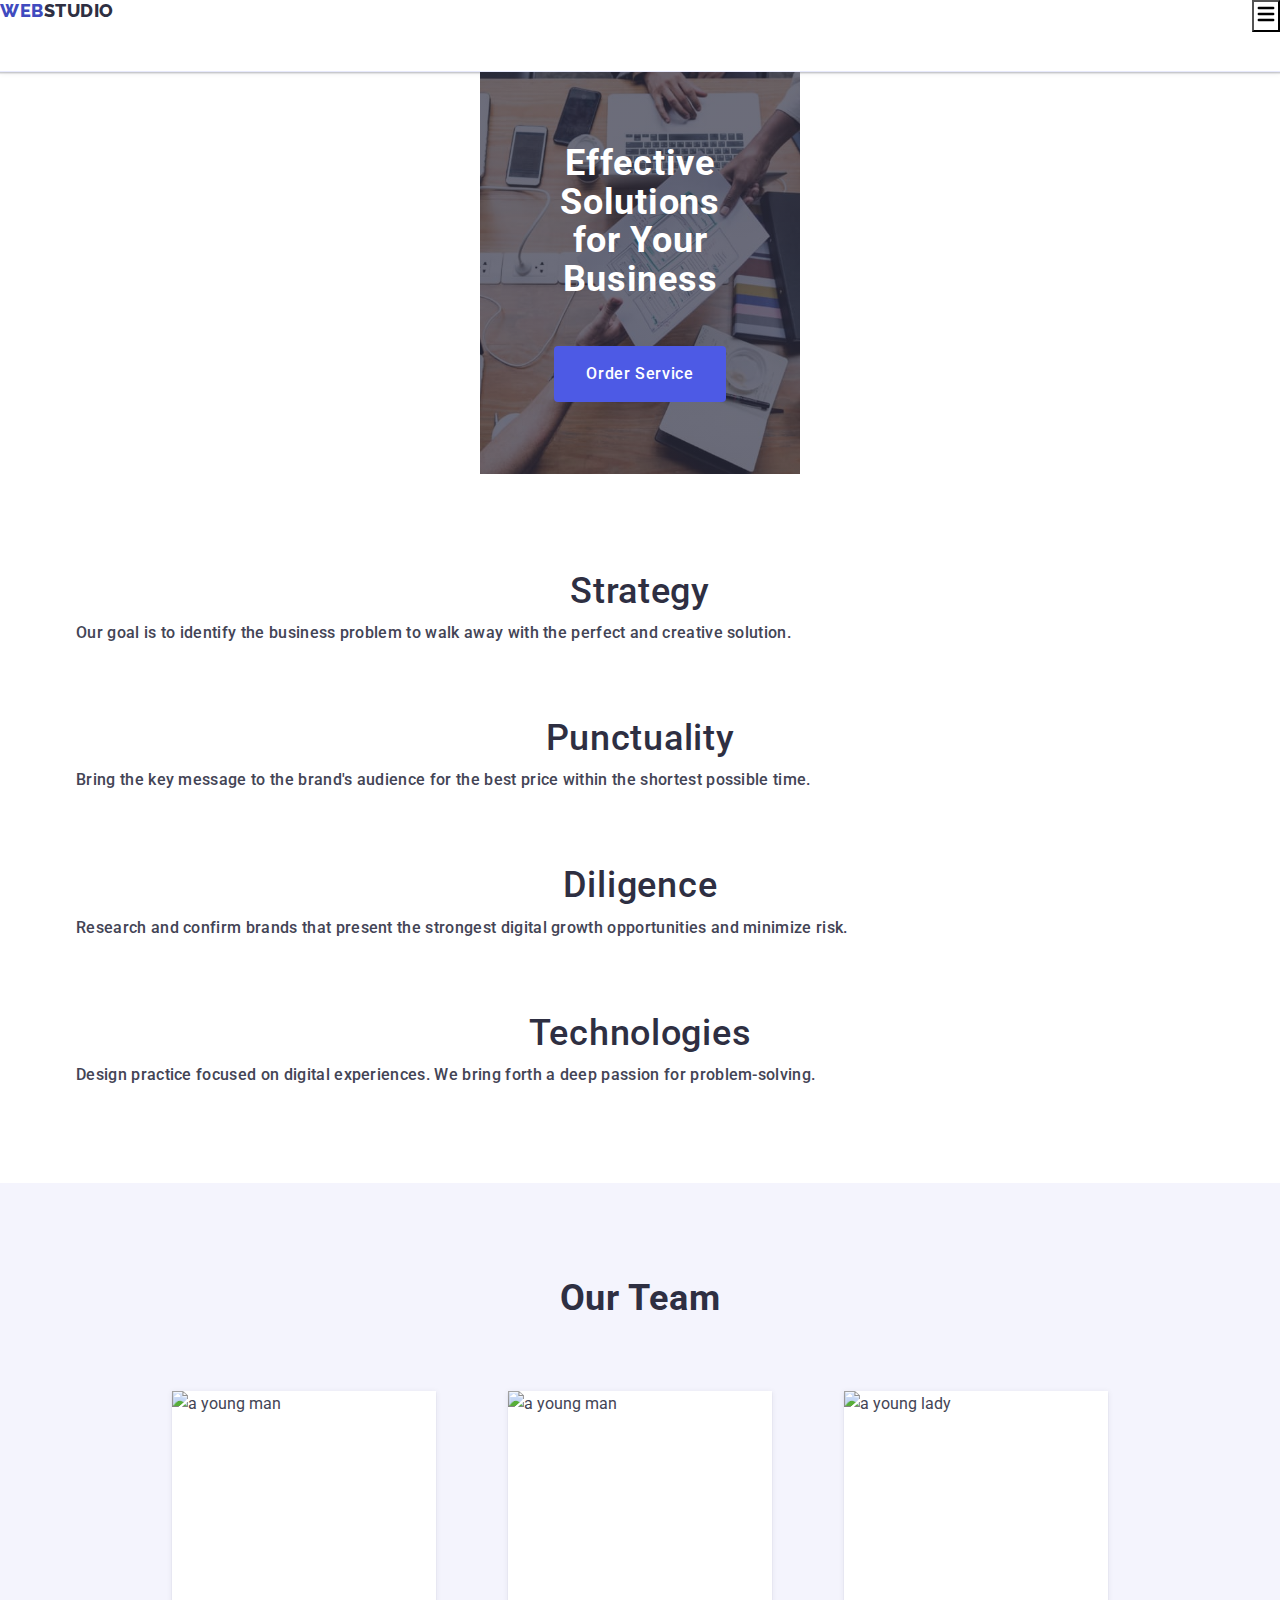
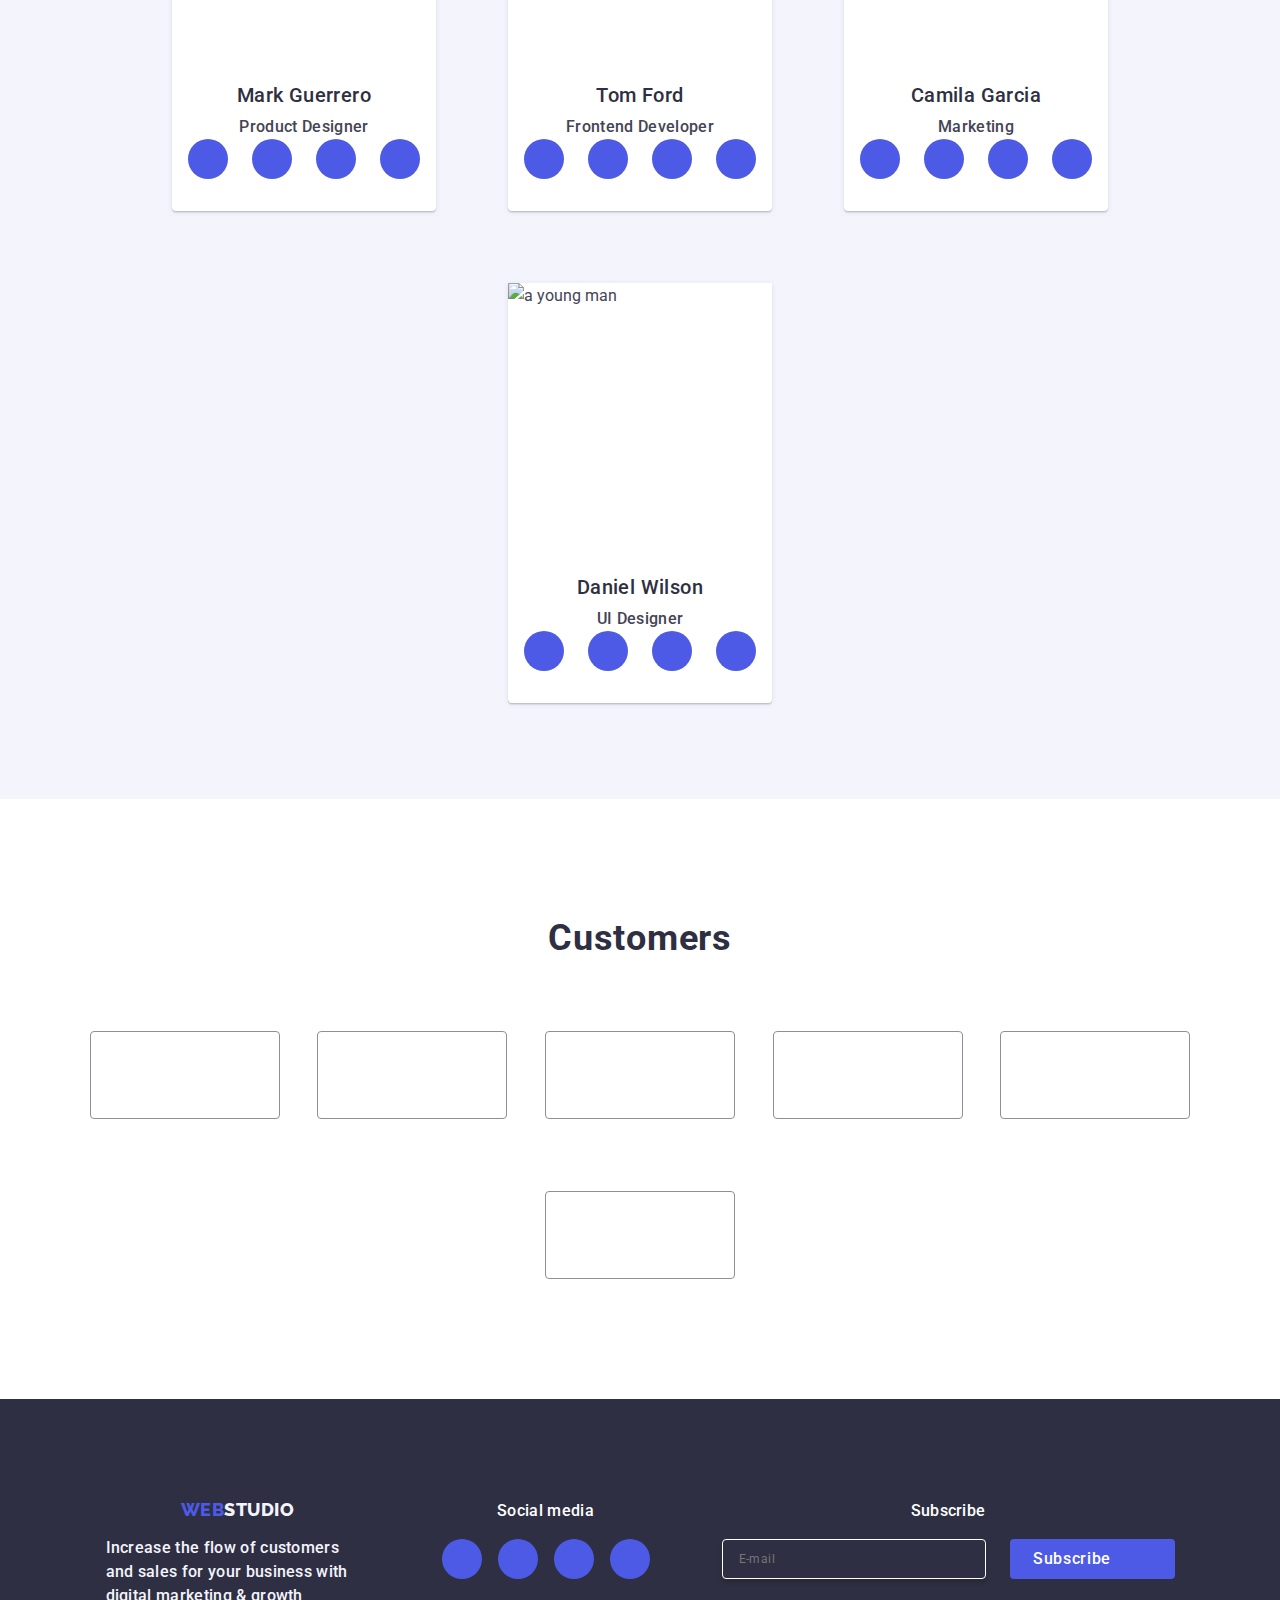
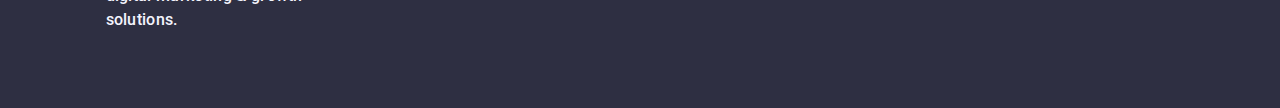
==== index.html @ 6e8150f5 "c" ====
<!DOCTYPE html>
<html lang="en">
<head>
    <meta charset="UTF-8" />
    <meta http-equiv="X-UA-Compatible" content="IE=edge" />
    <meta name="viewport" content="width-device-width, initial-scale=1.0" />
    <link rel="preconnect" href="https://fonts.googleapis.com">
    <link rel="preconnect" href="https://fonts.gstatic.com" crossorigin>
    <link href="https://fonts.googleapis.com/css2?family=Raleway:wght@800&family=Roboto:wght@400;500;700;900&display=swap" rel="stylesheet">
    <link rel="stylesheet" type="text/css" href="https://cdnjs.cloudflare.com/ajax/libs/modern-normalize/2.0.0/modern-normalize.min.css">
    <link rel="stylesheet" href="./css/styles.css"/>
    <title>Moja strona</title>
   </head>
<body>
  <header class="header-main">
    <div class="div-header container">
    <nav class="navigation">
      <a href="./index.html" class="logo link">Web<span class="span span-header goto">Studio</span></a>
      <ul class="menu list">
        <li><a href="./index.html" class="link-first link goto link-active">Studio</a></li>
        <li><a href="./portfolio.html" class="link-first link goto">Portfolio</a></li>
        <li><a href="" class="link-first link goto">Contacts</a></li>
      </ul>
    </nav>
    <address class="address"> 
      <ul class="list main-contacts">
        <li><a href="mailto:info@devstudio.com" class="second-list link goto">info@devstudio.com</a></li>
        <li><a href="tel:+110001111111" class="second-list link goto">+11 (000) 111-11-11</a></li>
      </ul>
    </address>
  </div>
    <div class="mobile-menu-layout">
      <a href="./index.html" class="logo link">Web<span class="span span-header goto">Studio</span></a>
      <button class="menu-toggle js-open-menu" aria-expanded="false" aria-controls="mobile-menu">
        <svg width="24" height="24" fill="currentColor" viewBox="0 0 20 20" xmlns="http://www.w3.org/2000/svg">
          <path fill-rule="evenodd"
            d="M3 5a1 1 0 011-1h12a1 1 0 110 2H4a1 1 0 01-1-1zM3 10a1 1 0 011-1h12a1 1 0 110 2H4a1 1 0 01-1-1zM3 15a1 1 0 011-1h12a1 1 0 110 2H4a1 1 0 01-1-1z"
            clip-rule="evenodd"></path>
        </svg>
      </button>
  </div>
  <div class="js-menu-container">
    <div class="mobile-menu-close">
      <button class="menu-toggle js-close-menu">
        <svg fill="currentColor" viewBox="0 0 20 20" xmlns="http://www.w3.org/2000/svg" width="24" height="24">
          <path fill-rule="evenodd"
            d="M4.293 4.293a1 1 0 011.414 0L10 8.586l4.293-4.293a1 1 0 111.414 1.414L11.414 10l4.293 4.293a1 1 0 01-1.414 1.414L10 11.414l-4.293 4.293a1 1 0 01-1.414-1.414L8.586 10 4.293 5.707a1 1 0 010-1.414z"
            clip-rule="evenodd"></path>
        </svg>
      </button>
    </div>
    <nav class="mobile-nav-layout">
      <ul class="menu list">
        <li><a href="./index.html" class="link-first link goto link-active">Studio</a></li>
        <li><a href="./portfolio.html" class="link-first link goto">Portfolio</a></li>
        <li><a href="" class="link-first link goto">Contacts</a></li>
      </ul>
    </nav>
    <address class="mobile-nav-address address"> 
      <ul class="address-list list">
        <li><a href="tel:+110001111111" class="tel second-list link goto">+11 (000) 111-11-11</a></li>
        <li><a href="mailto:info@devstudio.com" class="second-list link goto">info@devstudio.com</a></li> 
      </ul>
    </address>
    <ul class="footer-sm-list">
      <li class="li-sm">
        <a href="" class="sm-link goto">
  <svg class="footer-sm-icon" width="24" height="24">
    <use href="./images/icons.svg#icon-instagram"></use>
  </svg>
        </a>
      </li>
      <li class="li-sm">
        <a href="" class="sm-link goto">
          <svg class="footer-sm-icon" width="24" height="24">
            <use href="./images/icons.svg#icon-twitter"></use>
          </svg>
                </a>
      </li>
      <li class="li-sm">
        <a href="" class="sm-link goto">
          <svg class="footer-sm-icon" width="24" height="24">
            <use href="./images/icons.svg#icon-facebook"></use>
          </svg>
                </a>
      </li>
      <li class="li-sm">
        <a href="" class="sm-link goto">
          <svg class="footer-sm-icon" width="24" height="24">
            <use href="./images/icons.svg#icon-linkedin"></use>
          </svg>
          </a>
          </li>
          </ul>
  </div>
  </header>
  <main>
   
    <section class="first-section">
      <div class="container">
      <h1 class="h-first">Effective Solutions for Your Business</h1>
      <button type="button" class="btn button" data-modal-open>Order Service</button>
        </div>
    </section>

    <section class="second-section section">
      <div class="container">
      <h2 class="second-h visually-hidden">About us</h2>
      <ul class="second-list list">
        <li class="about-us">
          <div class="icon-wapper">
            <svg width="64" height="64">
              <use href="./images/icons.svg#icon-antenna"></use>
            </svg>
          </div>
          <h3 class="hth points header-list">Strategy</h3>
          <p class="pph paragraph">
            Our goal is to identify the business problem to walk away with the
            perfect and creative solution.
          </p>
        </li>
        <li class="about-us">
          <div class="icon-wapper">
          <svg width="64" height="64">
            <use href="./images/icons.svg#icon-clock"></use>
          </svg>
        </div>
          <h3 class="hth points header-list">Punctuality</h3>
          <p class="pph paragraph">
            Bring the key message to the brand's audience for the best price
            within the shortest possible time.
          </p>
        </li>
        <li class="about-us">
          <div class="icon-wapper">
            <svg width="64" height="64">
            <use href="./images/icons.svg#icon-diagram"></use>
          </svg>
          </div>
          <h3 class="hth points header-list">Diligence</h3>
          <p class="pph paragraph"> 
            Research and confirm brands that present the strongest digital
            growth opportunities and minimize risk.
          </p>
        </li>
        <li class="about-us">
          <div class="icon-wapper">
            <svg width="64" height="64">
            <use href="./images/icons.svg#icon-astronaut"></use>
          </svg>
          </div>
          <h3 class="hth points header-list">Technologies</h3>
          <p class="pph paragraph">
            Design practice focused on digital experiences. We bring forth a
            deep passion for problem-solving.
          </p>
        </li>
      </ul>
    </div>
    </section>
    <section class="third-section">
      <div class="container">
      <h2 class="h-third">What are we doing</h2>
      <ul class="list-third list">
        <li class="li-third">
          <img class="img"
            src="./images/img1.jpg"
            alt="computer"
            width="360"
            height="300"
          />
        </li>
        <li class="li-third">
          <img class="img"
            src="./images/img2.jpg"
            alt="smartphone in hand"
            width="360"
            height="300"
          />
        </li>
        <li class="li-third">
          <img class="img"
            src="./images/img3.jpg"
            alt="smartphone"
            width="360"
            height="300"
          />
        </li>
      </ul>
    </div>
    </section>
    <section class="fourth-section section">
      <div class="container">
      <h2 class="h-third">Our Team</h2>
      <ul class="last-list list">
        <li class="list-fourth">
          <img class="img"
            src="./images/mark.jpg"
            alt="a young man"
            width="264"
            height="260"
          />
          <div class="employees">
          <h3 class="name header-list">Mark Guerrero</h3>
          <p class="pph role paragraph">Product Designer</p>
          <ul class="sm-list">
            <li class="sm-icons">
              <a href="https://www.instagram.com/" class="sm-site goto">
                <svg class="icon" width="16" height="16">
                  <use href="./images/icons.svg#icon-instagram"></use>
                </svg>
              </a>
            </li>
            <li class="sm-icons">
              <a href="https://twitter.com/" class="sm-site goto">
                <svg class="icon" width="16" height="16">
                  <use href="./images/icons.svg#icon-twitter"></use>
                </svg>
              </a>
            </li>
            <li class="sm-icons">
              <a href="https://www.facebook.com/" class="sm-site goto">
                <svg class="icon" width="16" height="16">
                  <use href="./images/icons.svg#icon-facebook"></use>
                </svg>
              </a>
            </li>
            <li class="sm-icons">
              <a href="https://www.linkedin.com/" class="sm-site goto">
                <svg class="icon" width="16" height="16">
                  <use href="./images/icons.svg#icon-linkedin"></use>
                </svg>
              </a>
            </li>
          </ul>
        </div>
        </li>
        <li class="list-fourth">
          <img class="img"
            src="./images/tom.jpg"
            alt="a young man"
            width="264"
            height="260"
          />
          <div class="employees">
          <h3 class="name header-list">Tom Ford</h3>
          <p class="pph role paragraph">Frontend Developer</p>
          <ul class="sm-list">
            <li class="sm-icons">
              <a href="https://www.instagram.com/" class="sm-site goto">
                <svg class="icon" width="16" height="16">
                  <use href="./images/icons.svg#icon-instagram"></use>
                </svg>
              </a>
            </li>
            <li class="sm-icons">
              <a href="https://twitter.com/" class="sm-site goto">
                <svg class="icon" width="16" height="16">
                  <use href="./images/icons.svg#icon-twitter"></use>
                </svg>
              </a>
            </li>
            <li class="sm-icons">
              <a href="https://www.facebook.com/" class="sm-site goto">
                <svg class="icon" width="16" height="16">
                  <use href="./images/icons.svg#icon-facebook"></use>
                </svg>
              </a>
            </li>
            <li class="sm-icons">
              <a href="https://www.linkedin.com/" class="sm-site goto">
                <svg class="icon" width="16" height="16">
                  <use href="./images/icons.svg#icon-linkedin"></use>
                </svg>
              </a>
            </li>
          </ul>
        </div>
        </li>
        <li class="list-fourth">
          <img class="img"
            src="./images/camila.jpg"
            alt="a young lady"
            width="264"
            height="260"
          />
          <div class="employees">
          <h3 class="name header-list">Camila Garcia</h3>
          <p class="pph role paragraph">Marketing</p>
          <ul class="sm-list">
            <li class="sm-icons">
              <a href="https://www.instagram.com/" class="sm-site goto">
                <svg class="icon" width="16" height="16">
                  <use href="./images/icons.svg#icon-instagram"></use>
                </svg>
              </a>
            </li>
            <li class="sm-icons">
              <a href="https://twitter.com/" class="sm-site goto">
                <svg class="icon" width="16" height="16">
                  <use href="./images/icons.svg#icon-twitter"></use>
                </svg>
              </a>
            </li>
            <li class="sm-icons">
              <a href="https://www.facebook.com/" class="sm-site goto">
                <svg class="icon" width="16" height="16">
                  <use href="./images/icons.svg#icon-facebook"></use>
                </svg>
              </a>
            </li>
            <li class="sm-icons">
              <a href="https://www.linkedin.com/" class="sm-site goto">
                <svg class="icon" width="16" height="16">
                  <use href="./images/icons.svg#icon-linkedin"></use>
                </svg>
              </a>
            </li>
          </ul>
        </div>
        </li>
        <li class="list-fourth">
          <img class="img"
            src="./images/daniel.jpg"
            alt="a young man"
            width="264"
            height="260"
          />
          <div class="employees">
          <h3 class="name header-list">Daniel Wilson</h3>
          <p class="pph role paragraph">UI Designer</p>
          <ul class="sm-list">
            <li class="sm-icons">
              <a href="https://www.instagram.com/" class="sm-site goto">
                <svg class="icon" width="16" height="16">
                  <use href="./images/icons.svg#icon-instagram"></use>
                </svg>
              </a>
            </li>
            <li class="sm-icons">
              <a href="https://twitter.com/" class="sm-site goto">
                <svg class="icon" width="16" height="16">
                  <use href="./images/icons.svg#icon-twitter"></use>
                </svg>
              </a>
            </li>
            <li class="sm-icons">
              <a href="https://www.facebook.com/" class="sm-site goto">
                <svg class="icon" width="16" height="16">
                  <use href="./images/icons.svg#icon-facebook"></use>
                </svg>
              </a>
            </li>
            <li class="sm-icons">
              <a href="https://www.linkedin.com/" class="sm-site goto">
                <svg class="icon" width="16" height="16">
                  <use href="./images/icons.svg#icon-linkedin"></use>
                </svg>
              </a>
            </li>
          </ul>
        </div>
        </li>
      </ul>
    </div>
    </section>
    <section class="customers-section">
<div class="container">
  <h2 class="h-third">Customers</h2>
<ul class="customers-list">
<li class="clients">
  <a href="" class="clients-link goto">
    <svg class="clients-icon" width="104" height="56">
      <use href="./images/icons.svg#icon-Logo"></use>
    </svg>
  </a>
</li>
<li class="clients">
  <a href="" class="clients-link goto">
    <svg class="clients-icon" width="104" height="56">
      <use href="./images/icons.svg#icon-Logo1"></use>
    </svg>
  </a>
</li>
<li class="clients">
  <a href="" class="clients-link goto">
    <svg class="clients-icon" width="104" height="56">
      <use href="./images/icons.svg#icon-Logo2"></use>
    </svg>
  </a>
</li>
<li class="clients">
  <a href="" class="clients-link goto">
    <svg class="clients-icon" width="104" height="56">
      <use href="./images/icons.svg#icon-Logo3"></use>
    </svg>
  </a>
</li>
<li class="clients">
  <a href="" class="clients-link goto">
    <svg class="clients-icon" width="104" height="56">
      <use href="./images/icons.svg#icon-Logo4"></use>
    </svg>
  </a>
</li>
<li class="clients">
  <a href="" class="clients-link goto">
    <svg class="clients-icon" width="104" height="56">
      <use href="./images/icons.svg#icon-Logo5"></use>
    </svg>
  </a>
</li>
</ul>
</div>
    </section>
  </main>
  <footer class="footer">
    <div class="footer-wrapper container">
      <div class="footer-wrapper-second">
    <a href="./portfolio.html" class="footer-logo link goto">Web<span class="span highlight-two">Studio</span></a>
    <p class="pph logo-index">
      Increase the flow of customers and sales for your business with digital
      marketing & growth solutions.
    </p>
  </div>
  <div>
    <p class="pph social-media">Social media</p>
    <ul class="footer-sm-list">
    <li class="li-sm">
      <a href="" class="sm-link goto">
<svg class="footer-sm-icon" width="24" height="24">
  <use href="./images/icons.svg#icon-instagram"></use>
</svg>
      </a>
    </li>
    <li class="li-sm">
      <a href="" class="sm-link goto">
        <svg class="footer-sm-icon" width="24" height="24">
          <use href="./images/icons.svg#icon-twitter"></use>
        </svg>
              </a>
    </li>
    <li class="li-sm">
      <a href="" class="sm-link goto">
        <svg class="footer-sm-icon" width="24" height="24">
          <use href="./images/icons.svg#icon-facebook"></use>
        </svg>
              </a>
    </li>
    <li class="li-sm">
      <a href="" class="sm-link goto">
        <svg class="footer-sm-icon" width="24" height="24">
          <use href="./images/icons.svg#icon-linkedin"></use>
        </svg>
              </a>
    </li>
  </ul>
</div>
<div class="form-wrapper">
  <p class="form-paragraph">Subscribe</p>
  <form class="subscribe-form">
    <label class="subscribe-label">
      <input class="subscribe-input" type="email" name="email" placeholder="E-mail" required />
    </label>
    <button type="submit" class="subscribe-button">Subscribe
      <svg class="form-icon" width="24" height="24">
        <use href="./images/icons.svg#icon-Frame-3"></use>
      </svg>
    </button>
  </form>
</div>
</div>
  </footer>
  <div class="modal-wapper is-hidden" data-modal>
    <div class="modal">
      <button type="button" class="modal-button" data-modal-close>
        <svg width="8" height="8" class="modal-icon">
          <use href="./images/icons.svg#close"></use>
        </svg>
      </button>
      <p class="form-title">Leave your contacts and we will call you back</p>
      <form>
        <div class="div-form">
<label class="name-label" for="user-name">Name</label>
<div class="div-label">
  <input class="input-label" id="user-name" name="user-name" type="text" required/>
  <svg class="icon-label" width="18" height="24">
<use href="./images/icons.svg#icon-person"></use>
  </svg>
</div>
</div>
<div class="div-form">
  <label class="name-label">Phone</label>
  <div class="div-label">
<input class="input-label" id="phone-number" name="user-name" type="number" required/>
<svg class="icon-label" width="18" height="24">
  <use href="./images/icons.svg#icon-phone"></use>
</svg>
  </div>
</div>
<div class="div-form">
  <label class="name-label">Email</label>
  <div class="div-label">
    <input class="input-label" id="email-name" name="user-name" type="email" required/>
    <svg class="icon-label" width="18" height="24">
      <use href="./images/icons.svg#icon-email-black-18dp-1"></use>
    </svg>
      </div>
</div>
<div class="div-textarea">
  <label class="name-label" for="user-comment">Comment</label>
  <textarea class="textfield" id="user-comment" name="user-comment" placeholder="Text input" required></textarea>
</div>
<div class="checkfield-wrapper">
  <input class="checkfield-input visually-hidden" id="user-privacy" type="checkbox" value="true" name="user-privacy">
  <label class="checkfield-label" for="user-privacy">
    <span class="checkfield-span">
      <svg class="checkfield-icon" width="10" height="8">
        <use href="./images/icons.svg#icon-Checkbox"></use>
      </svg>
    </span>
     I accept the terms and conditions of the
    <a href="" class="checkfield-link">Privacy Policy</a>
  </label>
</div>
      <button class="checkfield-button">Send</button>
      </form>
    </div>
    </div>
    <script defer src="https://cdnjs.cloudflare.com/ajax/libs/body-scroll-lock/3.1.5/bodyScrollLock.min.js"
    integrity="sha512-HowizSDbQl7UPEAsPnvJHlQsnBmU2YMrv7KkTBulTLEGz9chfBoWYyZJL+MUO6p/yBuuMO/8jI7O29YRZ2uBlA=="
    crossorigin="anonymous"></script>
    <script src="./mobile-menu.js"></script>
  <script src="./modal.js"></script>
</body>
</html>
---- css/styles.css ----
:root {
    --first-color-text: #000;
    --second-color-text: #4D5AE5;
    --third-color-text: #434455;
    --fourth-color-text: #2e2f42;
    --fifth-color-text:#F4F4FD;
    --sixth-color-text: #404bbf;
    --seventh-color-text: #8e8f99;
    --color-white: #FFFFFF;
}
* {
    margin: 0;
    padding: 0;
    box-sizing: border-box;
    }
.header-main {
    background-color: var(--color-white);
    border-bottom: 1px solid #e7e9fc;
    height: 72px;
    box-shadow:  0px 2px 1px rgba(46, 47, 66, 0.08), 0px 1px 1px rgba(46, 47, 66, 0.16), 0px 1px 6px rgba(46, 47, 66, 0.08);

}
.div-header {
    padding-top: 24px;
    padding-bottom: 24px;
    display: none;
}
.container {
    max-width: 320px;
    padding-left: 16px;
    padding-right: 16px;
    margin-left: auto;
    margin-right: auto;
}
.navigation {
    display: flex;
    justify-content: center;
    align-items: center;
}
.span {
    color: var(--fourth-color-text)
}

.menu {
    display: flex;
    gap: 40px;

}
.menu-list {
    display: flex;
    justify-content: space-between;
    align-items: center;
} 
.list {
    list-style: none;
    gap: 40px;
}
.main-contacts {
    display: flex;
    flex-flow: column;
}
.button-list {
    justify-content: center;
    gap: 24px; 
    margin-bottom: 72px;
}
.address {
    font-style: normal;
    display: flex;
    justify-content: center;
    align-items: center;
}
.link:hover {
    color: #404bbf,
}
body {
    font-family: "Roboto", sans-serif;
    color: var(--third-color-text);
    background-color: var(--color-white);
line-height: 1.6;
cursor: pointer;
}
.h-first {
    margin:0 auto 48px;
    font-size: 36px;
    line-height: 1.07;
    display: flex;
    justify-content: center;
    text-align: center;
    letter-spacing: 0.02em;
    color: var(--color-white);
    max-width: 200px; 
}
.h-third {
    font-size: 36px;
    line-height: 1.11;
    letter-spacing: 0.02em;
    text-align: center;
    text-transform: capitalize;
    color: var(--fourth-color-text);
    margin-bottom: 72px;
}
.list-third {
    gap: 24px;
}
.li-third {
    width: calc((100% - 48px) / 3);
}
.list-fourth {
    background-color: var(--color-white);
    display: flex;
    flex-direction: column;
    flex-basis: 100%;
    max-width: 264px;
    width: calc((100% - 72px) / 4);
    border-radius: 0px 0px 4px 4px;
    box-shadow: 0px 1px 6px rgba(46, 47, 66, 0.08), 0px 1px 1px rgba(46, 47, 66, 0.16), 0px 2px 1px rgba(46, 47, 66, 0.08);
}
.last-list {
    gap: 72px;
    display: flex;
    flex-wrap: wrap;
    justify-content: center;
    align-items: center;
}
.employees {
    padding: 32px 0px;
}
.name {
    text-align: center;
    margin-bottom: 8px;
}
.role {
    text-align: center;
}
.header-list {
    line-height: 1.2;
    letter-spacing: 0.02em;
    font-weight: 500; 
    font-size: 20px;
    color: var(--fourth-color-text);

}
.goto {
    text-decoration: none;
}
.paragraph {
    line-height: 1.5;
    letter-spacing: 0.02em;
}

.sm-list {
    display: flex;
    justify-content: center;
    gap: 24px;
    list-style: none;
}

.sm-icons {
    width: 40px;
    height: 40px;
}
.sm-site {
    width: 100%;
    height: 100%;
    background-color: var(--second-color-text);
    border-radius: 50%;
    display: flex;
    align-items: center;
    justify-content: center;
    transition: background-color 250ms cubic-bezier(0.4, 0, 0.2, 1);
}
.sm-site:hover {
    background-color: var(--sixth-color-text)
}
.sm-site:focus {
    background-color: var(--sixth-color-text)
}
.icon {
    fill: var(--fifth-color-text)
}
.hth {
    font-size: 36px;
    font-weight: 500;
    color: var(--fourth-color-text);
}
.pph {
    font-weight: 500;
    font-size: 16px;
    color: var(--third-color-text);
}

.app-list {
    justify-content: center; 
    gap: 24px;
    flex-wrap: wrap;
    row-gap: 48px;
}
.app-category {
    padding: 32px 16px;
    border: 1px solid #e7e9fc; 
    border-top: none;
}
.app-header {
    margin-bottom: 8px;
}
.apps {
    display: block;
    transition: box-shadow 250ms cubic-bezier(0.4, 0, 0.2, 1);
}
.apps:hover {
    box-shadow: 0px 1px 6px rgba(46, 47, 66, 0.08), 0px 1px 1px rgba(46, 47, 66, 0.16), 0px 2px 1px rgba(46, 47, 66, 0.08); 

}
.apps:focus {
    box-shadow: 0px 1px 6px rgba(46, 47, 66, 0.08), 0px 1px 1px rgba(46, 47, 66, 0.16), 0px 2px 1px rgba(46, 47, 66, 0.08);

}
.img {
    display: block;
    width: 100%;
}
.img-wrapper {
    position: relative;
    overflow: hidden;   
}
.p-desc {
    position: absolute;
    top: 0;
    font-size: 16px; 
    line-height: 1.5; 
    letter-spacing: 0.02em;
    color: var(--fifth-color-text);
    padding: 40px 32px;
    background-color: #4d5ae5;
    height: 100%;
    width: 100%;
    transition: transform 250ms cubic-bezier(0.4, 0, 0.2, 1);
    transform: translateY(100%);
}
.goto:hover .p-desc, .goto:focus .p-desc { 
    transform: translateY(0%); }
.btn {
color: var(--color-white);
background-color: var(--second-color-text);
font-weight: 500;
font-size: 16px;
line-height: 1.5;
letter-spacing: 0.04em;
font-family: "Roboto", sans-serif;
cursor:pointer;
}
.button {
    margin:auto;
    background-color:  var(--second-color-text);
    display: block;
    min-width: 169px;
    height: 56px;
    border: none;
    border-radius: 4px;
padding: 16px 32px;
transition: background-color 250ms cubic-bezier(0.4, 0, 0.2, 1);
}
.button:hover {
    background-color: #404BBF;
}
button:focus {
    background-color:  #404BBF;
}


.press {
    color: var(--second-color-text);
    background-color: var(--fifth-color-text);
    padding: 12px 24px;
    border: 1px solid #e7e9fc;
    border-radius: 4px;
    transition: color 250ms cubic-bezier(0.4, 0, 0.2, 1), background-color 250ms cubic-bezier(0.4, 0, 0.2, 1), border-color 250ms cubic-bezier(0.4, 0, 0.2, 1), box-shadow 250ms cubic-bezier(0.4, 0, 0.2, 1);
}
.press:hover {
    color: var(--color-white);
    background-color: #404BBF;
    border: 1px solid transparent;
    box-shadow: 0px 3px 1px rgba(0, 0, 0, 0.1), 0px 2px 1px rgba(0, 0, 0, 0.08), 0px 2px 2px rgba(0, 0, 0, 0.12); 
}
.press:focus {
    color:  var(--color-white);
    background-color: #404BBF;
    border: 1px solid transparent;
    box-shadow: 0px 3px 1px rgba(0, 0, 0, 0.1), 0px 2px 1px rgba(0, 0, 0, 0.08), 0px 2px 2px rgba(0, 0, 0, 0.12);
}
.highlight:hover {
    color:#404bbf; 
}

.logo {
    font-size: 18px;
    font-style:normal;
    font-family: "Raleway", sans-serif;
    font-weight: 800;
    line-height: 1.17;
    letter-spacing: 0.03em;
    text-decoration: none;
    text-transform: uppercase;
    color: var(--second-color-text);
    margin-right: 76px;
}
.link-first {
    display: inline-block;
    font-weight: 500;
    line-height: 1.5;
    letter-spacing: 0.02em;
    color: var(--fourth-color-text);
    position: relative;
   transition: color 250ms cubic-bezier(0.4, 0, 0.2, 1);
}
.link-active {
    color: var(--sixth-color-text);
}
.link-active::after {
    content: '';
    position: absolute;
    left: 0;
    bottom: -1px;
    height: 4px;
    background-color: var(--sixth-color-text);
    border-radius: 2px;
    width: 100%;
    transition: box-shadow 250ms cubic-bezier(0.4, 0, 0.2, 1);
}
.link-first:hover {
    color:#404bbf;
}
.link-first:focus {
    color:#404bbf;
}

.logo link {
   color: var(--fourth-color-text);
   font-family: "Raleway", sans-serif;
   font-size: 18px;
   font-style: normal;
   font-weight: 800;
   line-height: 1.17;
   letter-spacing: 0.03em;
   text-transform: uppercase;
    text-decoration: none;
}
.logo:hover {
    color:var(--sixth-color-text);
}
.first-list {
    font-size: 16px;
    font-weight: 500;
    color: var(--fourth-color-text);
}

.first-section-portfolio {
    padding: 96px 0 120px 0;
flex-shrink: 0;
}
.first-section {
    background-color: var(--fourth-color-text);
    padding: 72px 0;
    background-image: linear-gradient(rgba(46, 47, 66, 0.7), rgba(46, 47, 66, 0.7)), url(../images/peopleoffice.jpg);
    width: 100%;
    max-width: 320px;
    background-repeat: no-repeat; 
    background-position: center;
    background-size: cover;
    margin: auto;

}
.second-list {
    display: flex;
    flex-direction: column;
    color: var(--third-color-text);
    line-height: 1.5; 
    letter-spacing: 0.02em;
    gap: 72px;
    transition: color 250ms cubic-bezier(0.4, 0, 0.2, 1); 
}
.second-list:hover, .second-list:focus {
    color: #404BBF;
}
.tel {
    color: var(--second-color-text);
font-size: 36px;
font-style: normal;
font-weight: 700;
line-height: 40px;
letter-spacing: 0.72px;
text-transform: capitalize;

}
.icon-wapper {
    display: none; 
}
.section {
    padding: 120px 0; 
}
.second-section {
    flex-wrap: wrap;
}
.second-h {
    line-height: 1.2;
    letter-spacing: 0.02em;
    margin-bottom: 8px;
}
.points {
    margin-bottom: 8px; 
    text-align: center;
}
.visually-hidden {
    position: absolute;
  width: 1px;
  height: 1px;
  margin: -1px;
  border: 0;
  padding: 0;
  white-space: nowrap;
  clip-path: inset(100%);
  clip: rect(0 0 0 0);
  overflow: hidden;
  visibility: hidden;
}
.about-us {
  flex-basis: calc((100% - 72px) / 2);
}
.third-section {
    display: none;
    padding-bottom: 120px;
}
.fourth-section {
    background-color: var(--fifth-color-text);
}
.customers-section {
    padding-top: 120px;
    padding-bottom: 120px;
}
.customers-list {
    display: flex;
    justify-content: space-evenly;
    flex-wrap: wrap;
    gap: 72px 24px;
    list-style: none;
}
.clients {
    width: 190px;
height: 88px;
}
.clients-link {
    width: 100%;
    height: 100%;
    border: 1px solid #8e8f99;
    border-radius: 4px;
    display: flex;
    align-items: center;
    justify-content: center;
    color: var(--seventh-color-text);
    transition: border-color 250ms cubic-bezier(0.4, 0, 0.2, 1), color 250ms cubic-bezier(0.4, 0, 0.2, 1);
}
.clients-link:hover {
    border-color: var(--sixth-color-text);
    color: var(--sixth-color-text);
}
.clients-link:focus {
    border-color: var(--sixth-color-text);
    color: var(--sixth-color-text);
}
.clients-icon {
    fill: currentColor;
}
.footer-wrapper {
    display: flex;
    align-items: baseline;
    flex-wrap: wrap;
    gap: 72px;
    justify-content: center;
}

.highlight-two {
    color: var(--fifth-color-text);
    font-size: 18px;
    font-weight: 800;
}
.footer-logo {
    font-family: "Raleway", sans-serif;
    font-size: 18px;
    line-height: 1.17;
    letter-spacing: 0.03em;
    text-transform: uppercase;
    font-weight: 800;
    color: var(--second-color-text);
    display: block;
    margin-bottom: 16px; 
    text-align: center;
}
.footer {
    background-color: var(--fourth-color-text);
    padding: 100px 0;
}
.logo-index {
    line-height: 1.5;
    color: var(--fifth-color-text);
    letter-spacing: 0.02em;
    width: 264px;
    height: 72px;

}
.social-media {
    font-weight: 500;
    font-size: 16px;
    line-height: 1.5;
    letter-spacing: 0.02em;
    color: var(--color-white);
    margin-bottom: 16px;
    text-align: center;
}
.mobile-nav-address {
    margin-left: 20px;
    margin-bottom: 48px;
    display: flex;
    align-self: flex-start;
}
.footer-sm-list {
    display: flex;
    gap: 16px;
    list-style: none;

}
.li-sm {
    height: 40px;
   width: 40px;

}
.sm-link {
    width: 100%;
    height: 100%;
    background-color: var(--second-color-text);
    border-radius: 50%;
    display: flex;
    align-items: center;
    justify-content: center;
    transition: background-color 250ms cubic-bezier(0.4, 0, 0.2, 1);
}
.sm-link:hover {
    background-color: #31d0aa;
}
.sm-link:focus {
    background-color: #31d0aa;
}
.footer-sm-icon {
    fill: var(--fifth-color-text);
}
.point-first {
    width: calc((100% - 48px) / 3);
}
.form-paragraph {
    margin-bottom: 16px;
    font-weight: 500;
    font-size: 16px;
    line-height: 1.5;
    letter-spacing: 0.02em;
    color: var(--color-white);
    text-align: center;
}
.form-wrapper {
  display: flex;
  flex-direction: column;
}
.subscribe-form {
    display: flex;
    gap: 24px;
    flex-wrap: wrap;
    justify-content: center;
}
.subscribe-input {
    width: 264px;
    height: 40px;
    border: 1px solid #ffffff;
    background-color: transparent;
    font-size: 12px;
    line-height: 1.5;
    letter-spacing: 0.04em;
    padding-left: 16px;
    box-shadow: 0px 4px 4px 0px rgba(0, 0, 0, 0.15);
    border-radius: 4px;
    color: var(--color-white);
}
.subscribe-button {
    min-width: 165px;
    height: 40px;
    display: flex;
    justify-content: center;
    align-items: center;
    font-family: "Roboto", sans-serif;
    font-size: 16px;
    font-weight: 500;
    line-height: 1.5;
    letter-spacing: 0.04em;
    color: var(--color-white);
    cursor: pointer;
    background-color: var(--second-color-text);
    border: none;
    border-radius: 4px;
}
.subscribe-button:hover {
    background-color: var(--sixth-color-text);
}

.form-icon {
    margin-left: 16px;
}
.modal-wapper {
    position: fixed;
    top: 0;
    left: 0;
    width: 100%;
    height: 100%;
    background-color: rgba(46, 47, 66, 0.4);
    transition: opacity 250ms cubic-bezier(0.4, 0, 0.2, 1), visibility 250ms cubic-bezier(0.4, 0, 0.2, 1);
}
.is-hidden {
    opacity: 0;
    visibility: hidden;
    pointer-events: none;
}
.modal {
    position: absolute;
    top: 50%;
    left: 50%;
    transform: translate(-50%, -50%) scale(1);
    width: 408px;
    min-height: 584px;
    background: #fcfcfc; 
   box-shadow: 0px 1px 1px rgba(0, 0, 0, 0.14), 0px 1px 3px rgba(0, 0, 0, 0.12), 0px 2px 1px rgba(0, 0, 0, 0.2);
   border-radius: 4px;
   transition: transform 250ms cubic-bezier(0.4, 0, 0.2, 1);
   padding: 72px 24px 24px 24px;
}
.modal-button {
    position: absolute;
    top: 24px; 
    right: 24px;
    width: 24px; 
    height: 24px;
    border-radius: 50%;
    display: flex;
    align-items: center;
    justify-content: center;
    background-color: #e7e9fc;
    border: 1px solid rgba(0, 0, 0, 0.1);
    padding: 0;
    cursor: pointer;
    transition: background-color 250ms cubic-bezier(0.4, 0, 0.2, 1), border 250ms cubic-bezier(0.4, 0, 0.2, 1);
}
.modal-button:hover {
    background-color: var(--sixth-color-text);
    border: none;
    fill: var(--color-white);
}
.modal-button:focus {
    background-color: var(--sixth-color-text);
    border: none;
    fill: var(--color-white);
}
.modal-icon {
    transition: fill 250ms cubic-bezier(0.4, 0, 0.2, 1);
}
.modal-icon:hover {
    fill: var(--color-white);
}
.modal-icon:focus {
    fill: var(--color-white);
}
.form-title {
    font-weight: 500;
    font-size: 16px;
    line-height: 1.5;
    text-align: center;
    letter-spacing: 0.02em;
    color: var(--fourth-color-text);
    margin-bottom: 16px;
}
.div-form {
    margin-bottom: 8px;
}
.name-label {
    font-size: 12px;
    line-height: 1.17;
    letter-spacing: 0.04em;
    color: var(--seventh-color-text);
    display: block;
    margin-bottom: 4px;
    margin-top: 8px;
}
.div-label {
    position: relative;
}
.input-label {
    width: 100%;
    height: 40px;
    border: 1px solid rgba(46, 47, 66, 0.4);
    border-radius: 4px;
    background-color: transparent;
    padding-left: 38px; 
    outline: transparent;
    transition: border-color 250ms cubic-bezier(0.4, 0, 0.2, 1);
}
.icon-label {
    position: absolute;
    left: 16px;
    top: 50%; 
    transform: translateY(-50%);
    transition: fill 250ms cubic-bezier(0.4, 0, 0.2, 1);
}
.icon-label:focus {
fill: var(--second-color-text);
}
.div-textarea {
    margin-bottom: 16px;
}
.textfield {
    width: 100%;
    height: 120px;
    font-size: 12px;
    line-height: 1.17;
    letter-spacing: 0.04em;
    color: rgba(46, 47, 66, 0.4);
    border: 1px solid rgba(46, 47, 66, 0.4);
    border-radius: 4px;
    background-color: transparent;
    padding: 8px 16px;
    outline: transparent;
    resize: none;
    transition: border-color 250ms cubic-bezier(0.4, 0, 0.2, 1);
    font-family: "Roboto", sans-serif;
}
.textfield:focus-within {
    border-color: var(--second-color-text);
}
.checkfield-wrapper {
    margin-bottom: 24px;
}
.checkfield-label {
    display: block;
    font-size: 12px;
    line-height: 1.17;
    letter-spacing: 0.04em;
    color: var(--seventh-color-text);
    white-space: nowrap;
  overflow: hidden;
  text-overflow: ellipsis;
  margin-top: 16px;
  margin-bottom: 24px;
}
.checkfield-span {
    width: 16px;
    height: 16px;
    border: 1px solid rgba(46, 47, 66, 0.4);
    border-radius: 2px;
    transition: background-color 250ms cubic-bezier(0.4, 0, 0.2, 1), border 250ms cubic-bezier(0.4, 0, 0.2, 1), fill 250ms cubic-bezier(0.4, 0, 0.2, 1);
    display: inline-flex;
    align-items: center;
    justify-content: center;
    fill: transparent;
}
.checkfield-span input[type="text"]:checked {
    background-color: var(--sixth-color-text);
    border: none;
    fill: var(--fifth-color-text);
}
.checkfield-link {
    color: var(--second-color-text);
}
.checkfield-button {
    display: block;
    min-width: 169px;
    height: 56px;
    font-family: "Roboto", sans-serif; 
    font-weight: 500;
    line-height: 1.5;
    letter-spacing: 0.04em;
    color: var(--color-white);
    cursor: pointer;
    background-color: var(--second-color-text);
    border: none;
    border-radius: 4px;
    font-size: 16px;
    transition: background-color 250ms cubic-bezier(0.4, 0, 0.2, 1);
    margin: auto;
}
.checkfield-button:hover {
    background-color: var(--sixth-color-text);
}
.checkfield-input:checked + .checkfield-label .checkfield-span {
    background-color:var(--sixth-color-text);
    border: none; 
    fill: var(--fifth-color-text);
}
.input-label:focus {
     border-color: var(--second-color-text);
     }
.div-label:focus-within {
     fill: var(--second-color-text);
     }

     html, body {
        width: 100%;
      }

     .mobile-menu-layout {
display: flex;
width: 100%;
justify-content: space-between;
     }

     .mobile-menu-layout button {
        background-color: transparent;
     }
     .js-menu-container {
        display: none;
     }

     .js-menu-container.is-open {
        display: flex;
        position: fixed;
        top: 0;
        left: 0;
        background-color: var(--color-white);
        flex-flow: column nowrap;
        width: 100%;
        height: 100%;
        padding: 72px 16px 40px;
     }
.mobile-nav-layout {
    margin-bottom: auto;
}
     .mobile-nav-layout .menu {
display: flex;
flex-flow: column nowrap;
gap: 40px;
     }

     .mobile-nav-layout .menu .link-active::after {
display: none;
             }
      .js-menu-container .address-list {
        display: flex;
flex-flow: column nowrap;
gap: 40px;
margin: auto;
      }     
      .js-menu-container .footer-sm-list {
        display: flex;
        flex-flow: row;
        gap: 56px;
      }
      .mobile-menu-close {
        display: flex;
        width: 100%;
        justify-content: flex-end;
      }
      .js-close-menu {
        width: 24px;
        height: 24px;
        position: absolute;
        top: 24px;
        right: 24px;
        background: transparent;
        border: none;
        line-height: 0;
        padding: 0;

      }

    @media (min-device-pixel-ratio: 2),
    (min-resolution: 192dpi),
    (min-resolution: 2dppx) {
    .header-main {
    background-image: linear-gradient(
   rgba(46, 47, 66, 0.7),
   rgba(46, 47, 66, 0.7)
),
url("../images/peopleofficex2.jpg"); }

}
    @media screen and (max-width:767px) {

    }

    @media screen and (min-width: 768px) {
        .container {
          max-width: 768px;
        }
      }
      
      @media screen and (min-width: 1158px) {
        .container {
          max-width: 1158px;
          padding-left: 15px;
          padding-right: 15px;
        }
        .section {
            padding: 96px 0; 
        }
      }
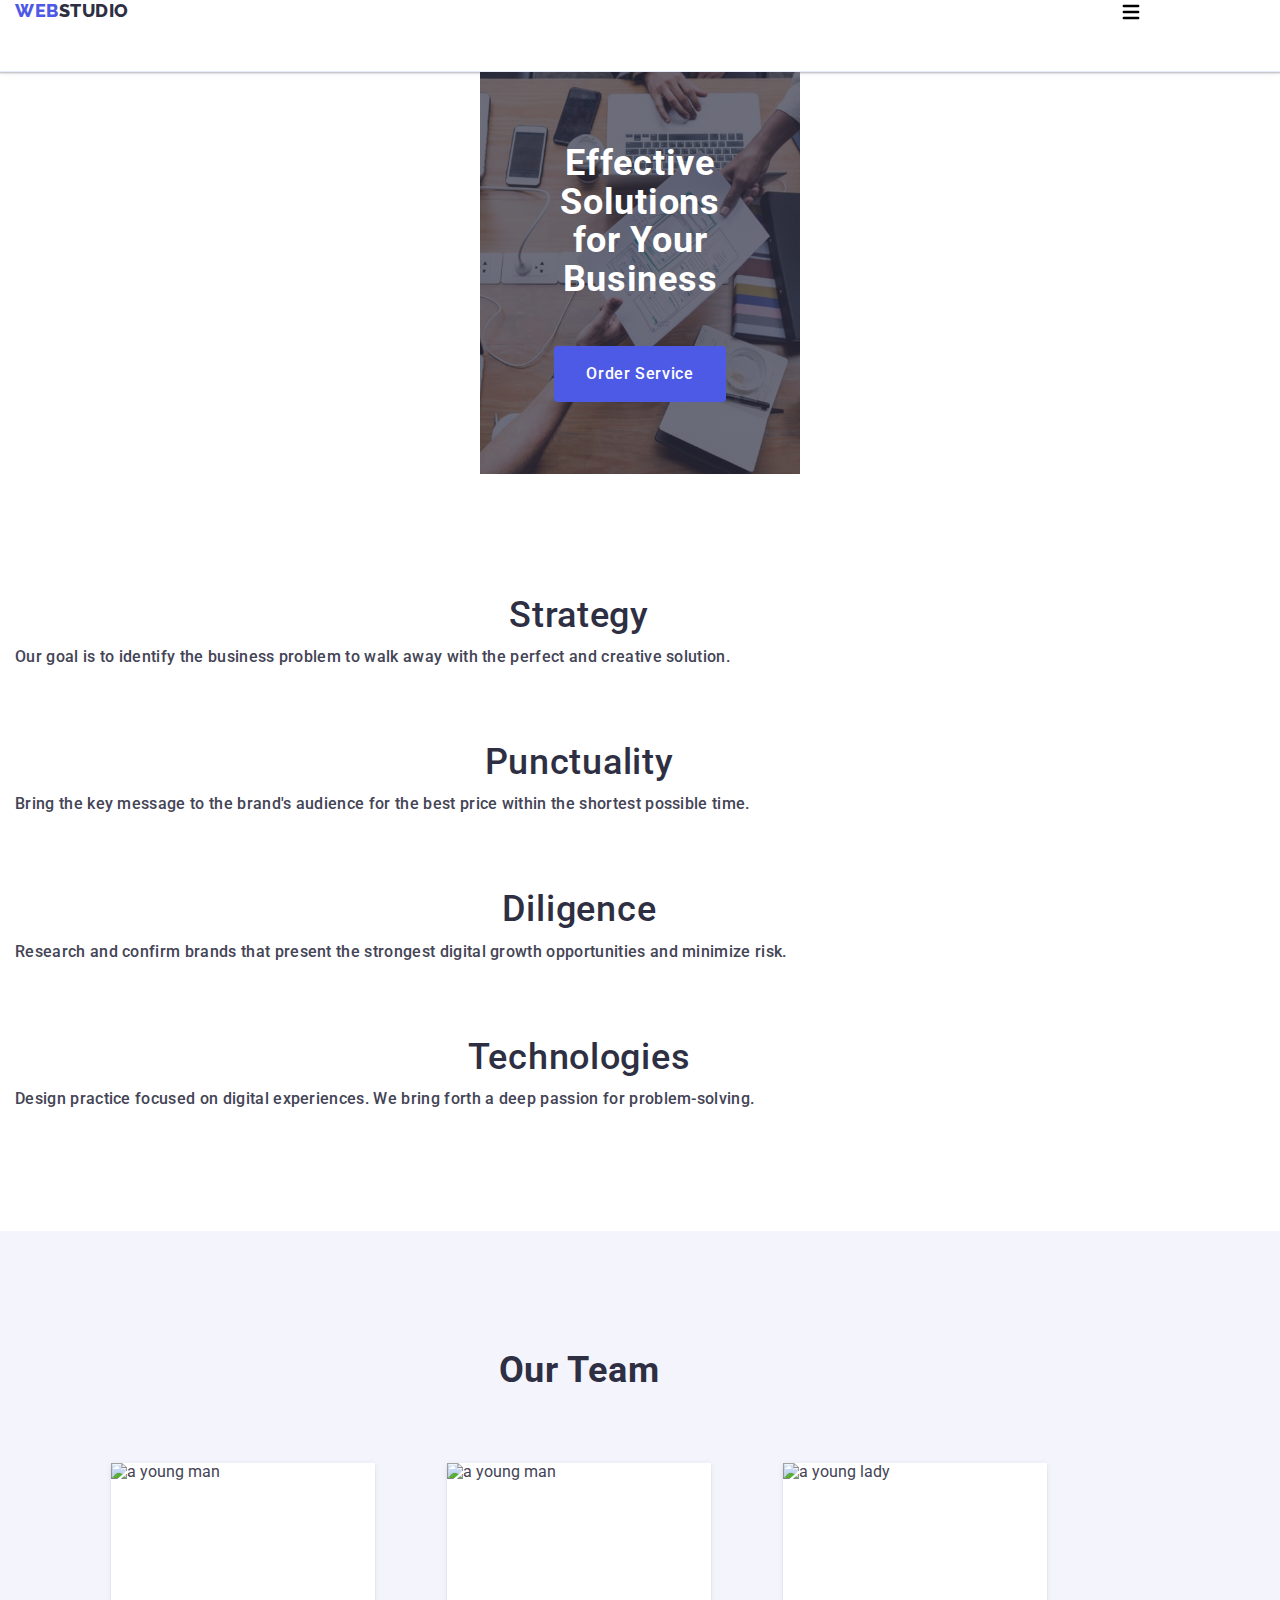
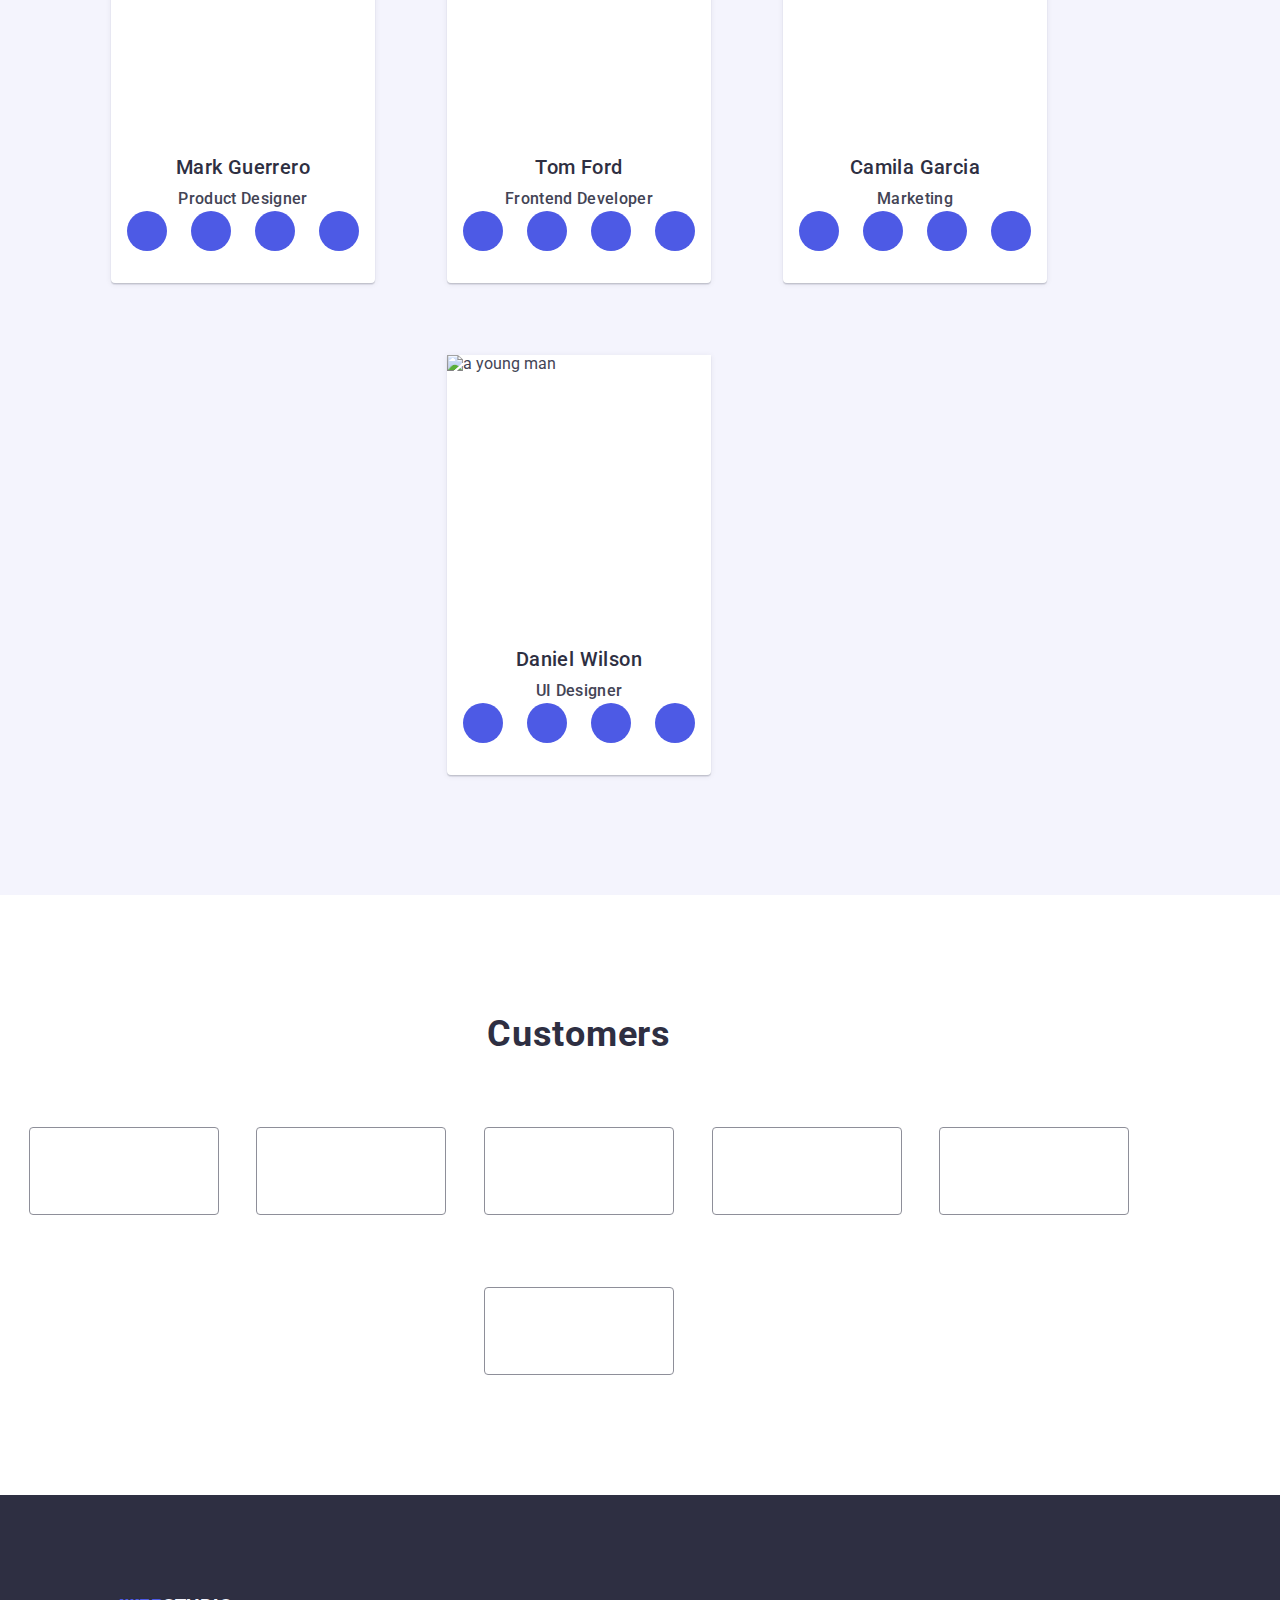
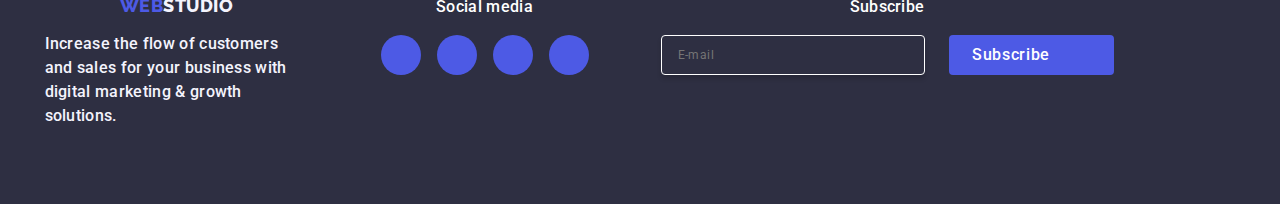
==== commit 80fce5c3: "c" ====
--- a/index.html
+++ b/index.html
@@ -29,7 +29,7 @@
       </ul>
     </address>
   </div>
-    <div class="mobile-menu-layout">
+    <div class="mobile-menu-layout container">
       <a href="./index.html" class="logo link">Web<span class="span span-header goto">Studio</span></a>
       <button class="menu-toggle js-open-menu" aria-expanded="false" aria-controls="mobile-menu">
         <svg width="24" height="24" fill="currentColor" viewBox="0 0 20 20" xmlns="http://www.w3.org/2000/svg">
--- a/css/styles.css
+++ b/css/styles.css
@@ -13,896 +13,2604 @@
     padding: 0;
     box-sizing: border-box;
     }
-.header-main {
-    background-color: var(--color-white);
-    border-bottom: 1px solid #e7e9fc;
-    height: 72px;
-    box-shadow:  0px 2px 1px rgba(46, 47, 66, 0.08), 0px 1px 1px rgba(46, 47, 66, 0.16), 0px 1px 6px rgba(46, 47, 66, 0.08);
-
-}
-.div-header {
-    padding-top: 24px;
-    padding-bottom: 24px;
-    display: none;
-}
-.container {
-    max-width: 320px;
-    padding-left: 16px;
-    padding-right: 16px;
-    margin-left: auto;
-    margin-right: auto;
-}
-.navigation {
-    display: flex;
-    justify-content: center;
-    align-items: center;
-}
-.span {
-    color: var(--fourth-color-text)
-}
-
-.menu {
-    display: flex;
-    gap: 40px;
-
-}
-.menu-list {
-    display: flex;
-    justify-content: space-between;
-    align-items: center;
-} 
-.list {
-    list-style: none;
-    gap: 40px;
-}
-.main-contacts {
-    display: flex;
-    flex-flow: column;
-}
-.button-list {
-    justify-content: center;
-    gap: 24px; 
-    margin-bottom: 72px;
-}
-.address {
-    font-style: normal;
-    display: flex;
-    justify-content: center;
-    align-items: center;
-}
-.link:hover {
-    color: #404bbf,
-}
 body {
     font-family: "Roboto", sans-serif;
     color: var(--third-color-text);
     background-color: var(--color-white);
-line-height: 1.6;
-cursor: pointer;
 }
-.h-first {
-    margin:0 auto 48px;
-    font-size: 36px;
-    line-height: 1.07;
-    display: flex;
-    justify-content: center;
-    text-align: center;
-    letter-spacing: 0.02em;
-    color: var(--color-white);
-    max-width: 200px; 
-}
-.h-third {
-    font-size: 36px;
-    line-height: 1.11;
-    letter-spacing: 0.02em;
-    text-align: center;
-    text-transform: capitalize;
-    color: var(--fourth-color-text);
-    margin-bottom: 72px;
-}
-.list-third {
-    gap: 24px;
-}
-.li-third {
-    width: calc((100% - 48px) / 3);
-}
-.list-fourth {
-    background-color: var(--color-white);
-    display: flex;
-    flex-direction: column;
-    flex-basis: 100%;
-    max-width: 264px;
-    width: calc((100% - 72px) / 4);
-    border-radius: 0px 0px 4px 4px;
-    box-shadow: 0px 1px 6px rgba(46, 47, 66, 0.08), 0px 1px 1px rgba(46, 47, 66, 0.16), 0px 2px 1px rgba(46, 47, 66, 0.08);
-}
-.last-list {
-    gap: 72px;
-    display: flex;
-    flex-wrap: wrap;
-    justify-content: center;
-    align-items: center;
-}
-.employees {
-    padding: 32px 0px;
-}
-.name {
-    text-align: center;
-    margin-bottom: 8px;
-}
-.role {
-    text-align: center;
-}
-.header-list {
-    line-height: 1.2;
-    letter-spacing: 0.02em;
-    font-weight: 500; 
-    font-size: 20px;
-    color: var(--fourth-color-text);
-
-}
-.goto {
-    text-decoration: none;
-}
-.paragraph {
-    line-height: 1.5;
-    letter-spacing: 0.02em;
-}
-
-.sm-list {
-    display: flex;
-    justify-content: center;
-    gap: 24px;
-    list-style: none;
-}
-
-.sm-icons {
-    width: 40px;
-    height: 40px;
-}
-.sm-site {
-    width: 100%;
-    height: 100%;
-    background-color: var(--second-color-text);
-    border-radius: 50%;
-    display: flex;
-    align-items: center;
-    justify-content: center;
-    transition: background-color 250ms cubic-bezier(0.4, 0, 0.2, 1);
-}
-.sm-site:hover {
-    background-color: var(--sixth-color-text)
-}
-.sm-site:focus {
-    background-color: var(--sixth-color-text)
-}
-.icon {
-    fill: var(--fifth-color-text)
-}
-.hth {
-    font-size: 36px;
-    font-weight: 500;
-    color: var(--fourth-color-text);
-}
-.pph {
-    font-weight: 500;
-    font-size: 16px;
-    color: var(--third-color-text);
-}
-
-.app-list {
-    justify-content: center; 
-    gap: 24px;
-    flex-wrap: wrap;
-    row-gap: 48px;
-}
-.app-category {
-    padding: 32px 16px;
-    border: 1px solid #e7e9fc; 
-    border-top: none;
-}
-.app-header {
-    margin-bottom: 8px;
-}
-.apps {
-    display: block;
-    transition: box-shadow 250ms cubic-bezier(0.4, 0, 0.2, 1);
-}
-.apps:hover {
-    box-shadow: 0px 1px 6px rgba(46, 47, 66, 0.08), 0px 1px 1px rgba(46, 47, 66, 0.16), 0px 2px 1px rgba(46, 47, 66, 0.08); 
-
-}
-.apps:focus {
-    box-shadow: 0px 1px 6px rgba(46, 47, 66, 0.08), 0px 1px 1px rgba(46, 47, 66, 0.16), 0px 2px 1px rgba(46, 47, 66, 0.08);
-
-}
-.img {
-    display: block;
-    width: 100%;
-}
-.img-wrapper {
-    position: relative;
-    overflow: hidden;   
-}
-.p-desc {
-    position: absolute;
-    top: 0;
-    font-size: 16px; 
-    line-height: 1.5; 
-    letter-spacing: 0.02em;
-    color: var(--fifth-color-text);
-    padding: 40px 32px;
-    background-color: #4d5ae5;
-    height: 100%;
-    width: 100%;
-    transition: transform 250ms cubic-bezier(0.4, 0, 0.2, 1);
-    transform: translateY(100%);
-}
-.goto:hover .p-desc, .goto:focus .p-desc { 
-    transform: translateY(0%); }
-.btn {
-color: var(--color-white);
-background-color: var(--second-color-text);
-font-weight: 500;
-font-size: 16px;
-line-height: 1.5;
-letter-spacing: 0.04em;
-font-family: "Roboto", sans-serif;
-cursor:pointer;
-}
-.button {
-    margin:auto;
-    background-color:  var(--second-color-text);
-    display: block;
-    min-width: 169px;
-    height: 56px;
-    border: none;
-    border-radius: 4px;
-padding: 16px 32px;
-transition: background-color 250ms cubic-bezier(0.4, 0, 0.2, 1);
-}
-.button:hover {
-    background-color: #404BBF;
-}
-button:focus {
-    background-color:  #404BBF;
-}
-
-
-.press {
-    color: var(--second-color-text);
-    background-color: var(--fifth-color-text);
-    padding: 12px 24px;
-    border: 1px solid #e7e9fc;
-    border-radius: 4px;
-    transition: color 250ms cubic-bezier(0.4, 0, 0.2, 1), background-color 250ms cubic-bezier(0.4, 0, 0.2, 1), border-color 250ms cubic-bezier(0.4, 0, 0.2, 1), box-shadow 250ms cubic-bezier(0.4, 0, 0.2, 1);
-}
-.press:hover {
-    color: var(--color-white);
-    background-color: #404BBF;
-    border: 1px solid transparent;
-    box-shadow: 0px 3px 1px rgba(0, 0, 0, 0.1), 0px 2px 1px rgba(0, 0, 0, 0.08), 0px 2px 2px rgba(0, 0, 0, 0.12); 
-}
-.press:focus {
-    color:  var(--color-white);
-    background-color: #404BBF;
-    border: 1px solid transparent;
-    box-shadow: 0px 3px 1px rgba(0, 0, 0, 0.1), 0px 2px 1px rgba(0, 0, 0, 0.08), 0px 2px 2px rgba(0, 0, 0, 0.12);
-}
-.highlight:hover {
-    color:#404bbf; 
-}
-
-.logo {
-    font-size: 18px;
-    font-style:normal;
-    font-family: "Raleway", sans-serif;
-    font-weight: 800;
-    line-height: 1.17;
-    letter-spacing: 0.03em;
-    text-decoration: none;
-    text-transform: uppercase;
-    color: var(--second-color-text);
-    margin-right: 76px;
-}
-.link-first {
-    display: inline-block;
-    font-weight: 500;
-    line-height: 1.5;
-    letter-spacing: 0.02em;
-    color: var(--fourth-color-text);
-    position: relative;
-   transition: color 250ms cubic-bezier(0.4, 0, 0.2, 1);
-}
-.link-active {
-    color: var(--sixth-color-text);
-}
-.link-active::after {
-    content: '';
-    position: absolute;
-    left: 0;
-    bottom: -1px;
-    height: 4px;
-    background-color: var(--sixth-color-text);
-    border-radius: 2px;
-    width: 100%;
-    transition: box-shadow 250ms cubic-bezier(0.4, 0, 0.2, 1);
-}
-.link-first:hover {
-    color:#404bbf;
-}
-.link-first:focus {
-    color:#404bbf;
-}
-
-.logo link {
-   color: var(--fourth-color-text);
-   font-family: "Raleway", sans-serif;
-   font-size: 18px;
-   font-style: normal;
-   font-weight: 800;
-   line-height: 1.17;
-   letter-spacing: 0.03em;
-   text-transform: uppercase;
-    text-decoration: none;
-}
-.logo:hover {
-    color:var(--sixth-color-text);
-}
-.first-list {
-    font-size: 16px;
-    font-weight: 500;
-    color: var(--fourth-color-text);
-}
-
-.first-section-portfolio {
-    padding: 96px 0 120px 0;
-flex-shrink: 0;
-}
-.first-section {
-    background-color: var(--fourth-color-text);
-    padding: 72px 0;
-    background-image: linear-gradient(rgba(46, 47, 66, 0.7), rgba(46, 47, 66, 0.7)), url(../images/peopleoffice.jpg);
-    width: 100%;
-    max-width: 320px;
-    background-repeat: no-repeat; 
-    background-position: center;
-    background-size: cover;
-    margin: auto;
-
-}
-.second-list {
-    display: flex;
-    flex-direction: column;
-    color: var(--third-color-text);
-    line-height: 1.5; 
-    letter-spacing: 0.02em;
-    gap: 72px;
-    transition: color 250ms cubic-bezier(0.4, 0, 0.2, 1); 
-}
-.second-list:hover, .second-list:focus {
-    color: #404BBF;
-}
-.tel {
-    color: var(--second-color-text);
-font-size: 36px;
-font-style: normal;
-font-weight: 700;
-line-height: 40px;
-letter-spacing: 0.72px;
-text-transform: capitalize;
-
-}
-.icon-wapper {
-    display: none; 
-}
-.section {
-    padding: 120px 0; 
-}
-.second-section {
-    flex-wrap: wrap;
-}
-.second-h {
-    line-height: 1.2;
-    letter-spacing: 0.02em;
-    margin-bottom: 8px;
-}
-.points {
-    margin-bottom: 8px; 
-    text-align: center;
-}
-.visually-hidden {
-    position: absolute;
-  width: 1px;
-  height: 1px;
-  margin: -1px;
-  border: 0;
-  padding: 0;
-  white-space: nowrap;
-  clip-path: inset(100%);
-  clip: rect(0 0 0 0);
-  overflow: hidden;
-  visibility: hidden;
-}
-.about-us {
-  flex-basis: calc((100% - 72px) / 2);
-}
-.third-section {
-    display: none;
-    padding-bottom: 120px;
-}
-.fourth-section {
-    background-color: var(--fifth-color-text);
-}
-.customers-section {
-    padding-top: 120px;
-    padding-bottom: 120px;
-}
-.customers-list {
-    display: flex;
-    justify-content: space-evenly;
-    flex-wrap: wrap;
-    gap: 72px 24px;
-    list-style: none;
-}
-.clients {
-    width: 190px;
-height: 88px;
-}
-.clients-link {
-    width: 100%;
-    height: 100%;
-    border: 1px solid #8e8f99;
-    border-radius: 4px;
-    display: flex;
-    align-items: center;
-    justify-content: center;
-    color: var(--seventh-color-text);
-    transition: border-color 250ms cubic-bezier(0.4, 0, 0.2, 1), color 250ms cubic-bezier(0.4, 0, 0.2, 1);
-}
-.clients-link:hover {
-    border-color: var(--sixth-color-text);
-    color: var(--sixth-color-text);
-}
-.clients-link:focus {
-    border-color: var(--sixth-color-text);
-    color: var(--sixth-color-text);
-}
-.clients-icon {
-    fill: currentColor;
-}
-.footer-wrapper {
-    display: flex;
-    align-items: baseline;
-    flex-wrap: wrap;
-    gap: 72px;
-    justify-content: center;
-}
-
-.highlight-two {
-    color: var(--fifth-color-text);
-    font-size: 18px;
-    font-weight: 800;
-}
-.footer-logo {
-    font-family: "Raleway", sans-serif;
-    font-size: 18px;
-    line-height: 1.17;
-    letter-spacing: 0.03em;
-    text-transform: uppercase;
-    font-weight: 800;
-    color: var(--second-color-text);
-    display: block;
-    margin-bottom: 16px; 
-    text-align: center;
-}
-.footer {
-    background-color: var(--fourth-color-text);
-    padding: 100px 0;
-}
-.logo-index {
-    line-height: 1.5;
-    color: var(--fifth-color-text);
-    letter-spacing: 0.02em;
-    width: 264px;
-    height: 72px;
-
-}
-.social-media {
-    font-weight: 500;
-    font-size: 16px;
-    line-height: 1.5;
-    letter-spacing: 0.02em;
-    color: var(--color-white);
-    margin-bottom: 16px;
-    text-align: center;
-}
-.mobile-nav-address {
-    margin-left: 20px;
-    margin-bottom: 48px;
-    display: flex;
-    align-self: flex-start;
-}
-.footer-sm-list {
-    display: flex;
-    gap: 16px;
-    list-style: none;
-
-}
-.li-sm {
-    height: 40px;
-   width: 40px;
-
-}
-.sm-link {
-    width: 100%;
-    height: 100%;
-    background-color: var(--second-color-text);
-    border-radius: 50%;
-    display: flex;
-    align-items: center;
-    justify-content: center;
-    transition: background-color 250ms cubic-bezier(0.4, 0, 0.2, 1);
-}
-.sm-link:hover {
-    background-color: #31d0aa;
-}
-.sm-link:focus {
-    background-color: #31d0aa;
-}
-.footer-sm-icon {
-    fill: var(--fifth-color-text);
-}
-.point-first {
-    width: calc((100% - 48px) / 3);
-}
-.form-paragraph {
-    margin-bottom: 16px;
-    font-weight: 500;
-    font-size: 16px;
-    line-height: 1.5;
-    letter-spacing: 0.02em;
-    color: var(--color-white);
-    text-align: center;
-}
-.form-wrapper {
-  display: flex;
-  flex-direction: column;
-}
-.subscribe-form {
-    display: flex;
-    gap: 24px;
-    flex-wrap: wrap;
-    justify-content: center;
-}
-.subscribe-input {
-    width: 264px;
-    height: 40px;
-    border: 1px solid #ffffff;
-    background-color: transparent;
-    font-size: 12px;
-    line-height: 1.5;
-    letter-spacing: 0.04em;
-    padding-left: 16px;
-    box-shadow: 0px 4px 4px 0px rgba(0, 0, 0, 0.15);
-    border-radius: 4px;
-    color: var(--color-white);
-}
-.subscribe-button {
-    min-width: 165px;
-    height: 40px;
-    display: flex;
-    justify-content: center;
-    align-items: center;
-    font-family: "Roboto", sans-serif;
-    font-size: 16px;
-    font-weight: 500;
-    line-height: 1.5;
-    letter-spacing: 0.04em;
-    color: var(--color-white);
-    cursor: pointer;
-    background-color: var(--second-color-text);
-    border: none;
-    border-radius: 4px;
-}
-.subscribe-button:hover {
-    background-color: var(--sixth-color-text);
-}
-
-.form-icon {
-    margin-left: 16px;
-}
-.modal-wapper {
-    position: fixed;
-    top: 0;
-    left: 0;
-    width: 100%;
-    height: 100%;
-    background-color: rgba(46, 47, 66, 0.4);
-    transition: opacity 250ms cubic-bezier(0.4, 0, 0.2, 1), visibility 250ms cubic-bezier(0.4, 0, 0.2, 1);
-}
-.is-hidden {
-    opacity: 0;
-    visibility: hidden;
-    pointer-events: none;
-}
-.modal {
-    position: absolute;
-    top: 50%;
-    left: 50%;
-    transform: translate(-50%, -50%) scale(1);
-    width: 408px;
-    min-height: 584px;
-    background: #fcfcfc; 
-   box-shadow: 0px 1px 1px rgba(0, 0, 0, 0.14), 0px 1px 3px rgba(0, 0, 0, 0.12), 0px 2px 1px rgba(0, 0, 0, 0.2);
-   border-radius: 4px;
-   transition: transform 250ms cubic-bezier(0.4, 0, 0.2, 1);
-   padding: 72px 24px 24px 24px;
-}
-.modal-button {
-    position: absolute;
-    top: 24px; 
-    right: 24px;
-    width: 24px; 
-    height: 24px;
-    border-radius: 50%;
-    display: flex;
-    align-items: center;
-    justify-content: center;
-    background-color: #e7e9fc;
-    border: 1px solid rgba(0, 0, 0, 0.1);
-    padding: 0;
-    cursor: pointer;
-    transition: background-color 250ms cubic-bezier(0.4, 0, 0.2, 1), border 250ms cubic-bezier(0.4, 0, 0.2, 1);
-}
-.modal-button:hover {
-    background-color: var(--sixth-color-text);
-    border: none;
-    fill: var(--color-white);
-}
-.modal-button:focus {
-    background-color: var(--sixth-color-text);
-    border: none;
-    fill: var(--color-white);
-}
-.modal-icon {
-    transition: fill 250ms cubic-bezier(0.4, 0, 0.2, 1);
-}
-.modal-icon:hover {
-    fill: var(--color-white);
-}
-.modal-icon:focus {
-    fill: var(--color-white);
-}
-.form-title {
-    font-weight: 500;
-    font-size: 16px;
-    line-height: 1.5;
-    text-align: center;
-    letter-spacing: 0.02em;
-    color: var(--fourth-color-text);
-    margin-bottom: 16px;
-}
-.div-form {
-    margin-bottom: 8px;
-}
-.name-label {
-    font-size: 12px;
-    line-height: 1.17;
-    letter-spacing: 0.04em;
-    color: var(--seventh-color-text);
-    display: block;
-    margin-bottom: 4px;
-    margin-top: 8px;
-}
-.div-label {
-    position: relative;
-}
-.input-label {
-    width: 100%;
-    height: 40px;
-    border: 1px solid rgba(46, 47, 66, 0.4);
-    border-radius: 4px;
-    background-color: transparent;
-    padding-left: 38px; 
-    outline: transparent;
-    transition: border-color 250ms cubic-bezier(0.4, 0, 0.2, 1);
-}
-.icon-label {
-    position: absolute;
-    left: 16px;
-    top: 50%; 
-    transform: translateY(-50%);
-    transition: fill 250ms cubic-bezier(0.4, 0, 0.2, 1);
-}
-.icon-label:focus {
-fill: var(--second-color-text);
-}
-.div-textarea {
-    margin-bottom: 16px;
-}
-.textfield {
-    width: 100%;
-    height: 120px;
-    font-size: 12px;
-    line-height: 1.17;
-    letter-spacing: 0.04em;
-    color: rgba(46, 47, 66, 0.4);
-    border: 1px solid rgba(46, 47, 66, 0.4);
-    border-radius: 4px;
-    background-color: transparent;
-    padding: 8px 16px;
-    outline: transparent;
-    resize: none;
-    transition: border-color 250ms cubic-bezier(0.4, 0, 0.2, 1);
-    font-family: "Roboto", sans-serif;
-}
-.textfield:focus-within {
-    border-color: var(--second-color-text);
-}
-.checkfield-wrapper {
-    margin-bottom: 24px;
-}
-.checkfield-label {
-    display: block;
-    font-size: 12px;
-    line-height: 1.17;
-    letter-spacing: 0.04em;
-    color: var(--seventh-color-text);
-    white-space: nowrap;
-  overflow: hidden;
-  text-overflow: ellipsis;
-  margin-top: 16px;
-  margin-bottom: 24px;
-}
-.checkfield-span {
-    width: 16px;
-    height: 16px;
-    border: 1px solid rgba(46, 47, 66, 0.4);
-    border-radius: 2px;
-    transition: background-color 250ms cubic-bezier(0.4, 0, 0.2, 1), border 250ms cubic-bezier(0.4, 0, 0.2, 1), fill 250ms cubic-bezier(0.4, 0, 0.2, 1);
-    display: inline-flex;
-    align-items: center;
-    justify-content: center;
-    fill: transparent;
-}
-.checkfield-span input[type="text"]:checked {
-    background-color: var(--sixth-color-text);
-    border: none;
-    fill: var(--fifth-color-text);
-}
-.checkfield-link {
-    color: var(--second-color-text);
-}
-.checkfield-button {
-    display: block;
-    min-width: 169px;
-    height: 56px;
-    font-family: "Roboto", sans-serif; 
-    font-weight: 500;
-    line-height: 1.5;
-    letter-spacing: 0.04em;
-    color: var(--color-white);
-    cursor: pointer;
-    background-color: var(--second-color-text);
-    border: none;
-    border-radius: 4px;
-    font-size: 16px;
-    transition: background-color 250ms cubic-bezier(0.4, 0, 0.2, 1);
-    margin: auto;
-}
-.checkfield-button:hover {
-    background-color: var(--sixth-color-text);
-}
-.checkfield-input:checked + .checkfield-label .checkfield-span {
-    background-color:var(--sixth-color-text);
-    border: none; 
-    fill: var(--fifth-color-text);
-}
-.input-label:focus {
-     border-color: var(--second-color-text);
-     }
-.div-label:focus-within {
-     fill: var(--second-color-text);
-     }
-
-     html, body {
-        width: 100%;
-      }
-
-     .mobile-menu-layout {
-display: flex;
-width: 100%;
-justify-content: space-between;
-     }
-
-     .mobile-menu-layout button {
-        background-color: transparent;
-     }
-     .js-menu-container {
-        display: none;
-     }
-
-     .js-menu-container.is-open {
-        display: flex;
-        position: fixed;
-        top: 0;
-        left: 0;
-        background-color: var(--color-white);
-        flex-flow: column nowrap;
-        width: 100%;
-        height: 100%;
-        padding: 72px 16px 40px;
-     }
-.mobile-nav-layout {
-    margin-bottom: auto;
-}
-     .mobile-nav-layout .menu {
-display: flex;
-flex-flow: column nowrap;
-gap: 40px;
-     }
-
-     .mobile-nav-layout .menu .link-active::after {
-display: none;
-             }
-      .js-menu-container .address-list {
-        display: flex;
-flex-flow: column nowrap;
-gap: 40px;
-margin: auto;
-      }     
-      .js-menu-container .footer-sm-list {
-        display: flex;
-        flex-flow: row;
-        gap: 56px;
-      }
-      .mobile-menu-close {
-        display: flex;
-        width: 100%;
-        justify-content: flex-end;
-      }
-      .js-close-menu {
-        width: 24px;
-        height: 24px;
-        position: absolute;
-        top: 24px;
-        right: 24px;
-        background: transparent;
-        border: none;
-        line-height: 0;
-        padding: 0;
-
-      }
 
     @media (min-device-pixel-ratio: 2),
     (min-resolution: 192dpi),
-    (min-resolution: 2dppx) {
-    .header-main {
-    background-image: linear-gradient(
-   rgba(46, 47, 66, 0.7),
-   rgba(46, 47, 66, 0.7)
-),
-url("../images/peopleofficex2.jpg"); }
+    (min-resolution: 2dppx); 
+/* ================================================= MOBILE 👇 ========================================= */
+    @media screen and (max-width:767px) {
+        .section {
+            padding: 96px 0; 
+        }
+        .header-main {
+            background-color: var(--color-white);
+            border-bottom: 1px solid #e7e9fc;
+            height: 72px;
+            box-shadow:  0px 2px 1px rgba(46, 47, 66, 0.08), 0px 1px 1px rgba(46, 47, 66, 0.16), 0px 1px 6px rgba(46, 47, 66, 0.08);
+        
+        }
+        .div-header {
+            padding-top: 24px;
+            padding-bottom: 24px;
+            display: none;
+        }
+        .container {
+            max-width: 320px;
+            padding-left: 16px;
+            padding-right: 16px;
+            margin-left: auto;
+            margin-right: auto;
+        }
+        .navigation {
+            display: flex;
+            justify-content: center;
+            align-items: center;
+        }
+        .span {
+            color: var(--fourth-color-text)
+        }
+        
+        .menu {
+            display: flex;
+            gap: 40px;
+        
+        }
+        .menu-list {
+            display: flex;
+            justify-content: space-between;
+            align-items: center;
+        } 
+        .list {
+            list-style: none;
+            gap: 40px;
+        }
+        .main-contacts {
+            display: flex;
+            flex-flow: column;
+        }
+        .button-list {
+            justify-content: center;
+            gap: 24px; 
+            margin-bottom: 72px;
+        }
+        .address {
+            font-style: normal;
+            display: flex;
+            justify-content: center;
+            align-items: center;
+        }
+        .link:hover {
+            color: #404bbf,
+        }
 
-}
-    @media screen and (max-width:767px) {
+        .h-first {
+            margin:0 auto 48px;
+            font-size: 36px;
+            line-height: 1.07;
+            display: flex;
+            justify-content: center;
+            text-align: center;
+            letter-spacing: 0.02em;
+            color: var(--color-white);
+            max-width: 200px; 
+        }
+        .h-third {
+            font-size: 36px;
+            line-height: 1.11;
+            letter-spacing: 0.02em;
+            text-align: center;
+            text-transform: capitalize;
+            color: var(--fourth-color-text);
+            margin-bottom: 72px;
+        }
+        .list-third {
+            gap: 24px;
+        }
+        .li-third {
+            width: calc((100% - 48px) / 3);
+        }
+        .list-fourth {
+            background-color: var(--color-white);
+            display: flex;
+            flex-direction: column;
+            flex-basis: 100%;
+            max-width: 264px;
+            width: calc((100% - 72px) / 4);
+            border-radius: 0px 0px 4px 4px;
+            box-shadow: 0px 1px 6px rgba(46, 47, 66, 0.08), 0px 1px 1px rgba(46, 47, 66, 0.16), 0px 2px 1px rgba(46, 47, 66, 0.08);
+        }
+        .last-list {
+            gap: 72px;
+            display: flex;
+            flex-wrap: wrap;
+            justify-content: center;
+            align-items: center;
+        }
+        .employees {
+            padding: 32px 0px;
+        }
+        .name {
+            text-align: center;
+            margin-bottom: 8px;
+        }
+        .role {
+            text-align: center;
+        }
+        .header-list {
+            line-height: 1.2;
+            letter-spacing: 0.02em;
+            font-weight: 500; 
+            font-size: 20px;
+            color: var(--fourth-color-text);
+        
+        }
+        .goto {
+            text-decoration: none;
+        }
+        .paragraph {
+            line-height: 1.5;
+            letter-spacing: 0.02em;
+        }
+        
+        .sm-list {
+            display: flex;
+            justify-content: center;
+            gap: 24px;
+            list-style: none;
+        }
+        
+        .sm-icons {
+            width: 40px;
+            height: 40px;
+        }
+        .sm-site {
+            width: 100%;
+            height: 100%;
+            background-color: var(--second-color-text);
+            border-radius: 50%;
+            display: flex;
+            align-items: center;
+            justify-content: center;
+            transition: background-color 250ms cubic-bezier(0.4, 0, 0.2, 1);
+        }
+        .sm-site:hover {
+            background-color: var(--sixth-color-text)
+        }
+        .sm-site:focus {
+            background-color: var(--sixth-color-text)
+        }
+        .icon {
+            fill: var(--fifth-color-text)
+        }
+        .hth {
+            font-size: 36px;
+            color: var(--fourth-color-text);
+        }
+        .pph {
+            font-weight: 500;
+            font-size: 16px;
+            color: var(--third-color-text);
+        }
+        
+        .app-list {
+            justify-content: center; 
+            gap: 24px;
+            flex-wrap: wrap;
+            row-gap: 48px;
+        }
+        .app-category {
+            padding: 32px 16px;
+            border: 1px solid #e7e9fc; 
+            border-top: none;
+        }
+        .app-header {
+            margin-bottom: 8px;
+        }
+        .apps {
+            display: block;
+            transition: box-shadow 250ms cubic-bezier(0.4, 0, 0.2, 1);
+        }
+        .apps:hover {
+            box-shadow: 0px 1px 6px rgba(46, 47, 66, 0.08), 0px 1px 1px rgba(46, 47, 66, 0.16), 0px 2px 1px rgba(46, 47, 66, 0.08); 
+        
+        }
+        .apps:focus {
+            box-shadow: 0px 1px 6px rgba(46, 47, 66, 0.08), 0px 1px 1px rgba(46, 47, 66, 0.16), 0px 2px 1px rgba(46, 47, 66, 0.08);
+        
+        }
+        .img {
+            display: block;
+            width: 100%;
+        }
+        .img-wrapper {
+            position: relative;
+            overflow: hidden;   
+        }
+        .p-desc {
+            position: absolute;
+            top: 0;
+            font-size: 16px; 
+            line-height: 1.5; 
+            letter-spacing: 0.02em;
+            color: var(--fifth-color-text);
+            padding: 40px 32px;
+            background-color: #4d5ae5;
+            height: 100%;
+            width: 100%;
+            transition: transform 250ms cubic-bezier(0.4, 0, 0.2, 1);
+            transform: translateY(100%);
+        }
+        .goto:hover .p-desc, .goto:focus .p-desc { 
+            transform: translateY(0%); }
+        .btn {
+        color: var(--color-white);
+        background-color: var(--second-color-text);
+        font-weight: 500;
+        font-size: 16px;
+        line-height: 1.5;
+        letter-spacing: 0.04em;
+        font-family: "Roboto", sans-serif;
+        cursor:pointer;
+        }
+        .button {
+            margin:auto;
+            background-color:  var(--second-color-text);
+            display: block;
+            min-width: 169px;
+            height: 56px;
+            border: none;
+            border-radius: 4px;
+        padding: 16px 32px;
+        transition: background-color 250ms cubic-bezier(0.4, 0, 0.2, 1);
+        }
+        .button:hover {
+            background-color: #404BBF;
+        }
+        button:focus {
+            background-color:  #404BBF;
+        }
+        
+        
+        .press {
+            color: var(--second-color-text);
+            background-color: var(--fifth-color-text);
+            padding: 12px 24px;
+            border: 1px solid #e7e9fc;
+            border-radius: 4px;
+            transition: color 250ms cubic-bezier(0.4, 0, 0.2, 1), background-color 250ms cubic-bezier(0.4, 0, 0.2, 1), border-color 250ms cubic-bezier(0.4, 0, 0.2, 1), box-shadow 250ms cubic-bezier(0.4, 0, 0.2, 1);
+        }
+        .press:hover {
+            color: var(--color-white);
+            background-color: #404BBF;
+            border: 1px solid transparent;
+            box-shadow: 0px 3px 1px rgba(0, 0, 0, 0.1), 0px 2px 1px rgba(0, 0, 0, 0.08), 0px 2px 2px rgba(0, 0, 0, 0.12); 
+        }
+        .press:focus {
+            color:  var(--color-white);
+            background-color: #404BBF;
+            border: 1px solid transparent;
+            box-shadow: 0px 3px 1px rgba(0, 0, 0, 0.1), 0px 2px 1px rgba(0, 0, 0, 0.08), 0px 2px 2px rgba(0, 0, 0, 0.12);
+        }
+        .highlight:hover {
+            color:#404bbf; 
+        }
+        
+        .logo {
+            font-size: 18px;
+            font-style:normal;
+            font-family: "Raleway", sans-serif;
+            font-weight: 800;
+            line-height: 1.17;
+            letter-spacing: 0.03em;
+            text-decoration: none;
+            text-transform: uppercase;
+            color: var(--second-color-text);
+            margin-right: 76px;
+            padding: 17px 0;
+        }
+        .link-first {
+            display: inline-block;
+            font-weight: 500;
+            line-height: 1.5;
+            letter-spacing: 0.02em;
+            color: var(--fourth-color-text);
+            position: relative;
+           transition: color 250ms cubic-bezier(0.4, 0, 0.2, 1);
+        }
+        .link-active {
+            color: var(--sixth-color-text);
+        }
+        .link-active::after {
+            content: '';
+            position: absolute;
+            left: 0;
+            bottom: -1px;
+            height: 4px;
+            background-color: var(--sixth-color-text);
+            border-radius: 2px;
+            width: 100%;
+            transition: box-shadow 250ms cubic-bezier(0.4, 0, 0.2, 1);
+        }
+        .link-first:hover {
+            color:#404bbf;
+        }
+        .link-first:focus {
+            color:#404bbf;
+        }
+        
+        .logo link {
+           color: var(--fourth-color-text);
+           font-family: "Raleway", sans-serif;
+           font-size: 18px;
+           font-style: normal;
+           font-weight: 800;
+           line-height: 1.17;
+           letter-spacing: 0.03em;
+           text-transform: uppercase;
+            text-decoration: none;
+        }
+        .logo:hover {
+            color:var(--sixth-color-text);
+        }
+        .first-list {
+            font-size: 16px;
+            font-weight: 500;
+            color: var(--fourth-color-text);
+        }
+        
+        .first-section-portfolio {
+            padding: 96px 0 120px 0;
+        flex-shrink: 0;
+        }
+        .first-section {
+            background-color: var(--fourth-color-text);
+            padding: 72px 0;
+            background-image: linear-gradient(rgba(46, 47, 66, 0.7), rgba(46, 47, 66, 0.7)), url(../images/peopleofficex2.jpg);
+            width: 100%;
+            max-width: 100%;
+            background-repeat: no-repeat; 
+            background-position: center;
+            background-size: cover;
+            margin: auto;
+        
+        }
+        .second-list {
+            display: flex;
+            flex-direction: column;
+            color: var(--third-color-text);
+            line-height: 1.5; 
+            letter-spacing: 0.02em;
+            gap: 72px;
+            transition: color 250ms cubic-bezier(0.4, 0, 0.2, 1); 
+        }
+        .second-list:hover, .second-list:focus {
+            color: #404BBF;
+        }
+        .tel {
+            color: var(--second-color-text);
+        font-size: 36px;
+        font-style: normal;
+        font-weight: 700;
+        line-height: 40px;
+        letter-spacing: 0.72px;
+        text-transform: capitalize;
+        
+        }
+        .icon-wapper {
+            display: none; 
+        }
+        .second-section {
+            flex-wrap: wrap;
+        }
+        .second-h {
+            line-height: 1.2;
+            letter-spacing: 0.02em;
+            margin-bottom: 8px;
+        }
+        .points {
+            margin-bottom: 8px; 
+            text-align: center;
+        }
+        .visually-hidden {
+            position: absolute;
+          width: 1px;
+          height: 1px;
+          margin: -1px;
+          border: 0;
+          padding: 0;
+          white-space: nowrap;
+          clip-path: inset(100%);
+          clip: rect(0 0 0 0);
+          overflow: hidden;
+          visibility: hidden;
+        }
+        .about-us {
+          flex-basis: calc((100% - 72px) / 2);
+        }
+        .third-section {
+            display: none;
+            padding-bottom: 120px;
+        }
+        .fourth-section {
+            background-color: var(--fifth-color-text);
+        }
+        .customers-section {
+            padding-top: 120px;
+            padding-bottom: 120px;
+        }
+        .customers-list {
+            display: flex;
+            justify-content: space-evenly;
+            flex-wrap: wrap;
+            gap: 72px 24px;
+            list-style: none;
+        }
+        .clients {
+            width: 190px;
+        height: 88px;
+        }
+        .clients-link {
+            width: 100%;
+            height: 100%;
+            border: 1px solid #8e8f99;
+            border-radius: 4px;
+            display: flex;
+            align-items: center;
+            justify-content: center;
+            color: var(--seventh-color-text);
+            transition: border-color 250ms cubic-bezier(0.4, 0, 0.2, 1), color 250ms cubic-bezier(0.4, 0, 0.2, 1);
+        }
+        .clients-link:hover {
+            border-color: var(--sixth-color-text);
+            color: var(--sixth-color-text);
+        }
+        .clients-link:focus {
+            border-color: var(--sixth-color-text);
+            color: var(--sixth-color-text);
+        }
+        .clients-icon {
+            fill: currentColor;
+        }
+        .footer-wrapper {
+            display: flex;
+            align-items: baseline;
+            flex-wrap: wrap;
+            gap: 72px;
+            justify-content: center;
+        }
+        
+        .highlight-two {
+            color: var(--fifth-color-text);
+            font-size: 18px;
+            font-weight: 800;
+        }
+        .footer-logo {
+            font-family: "Raleway", sans-serif;
+            font-size: 18px;
+            line-height: 1.17;
+            letter-spacing: 0.03em;
+            text-transform: uppercase;
+            font-weight: 800;
+            color: var(--second-color-text);
+            display: block;
+            margin-bottom: 16px; 
+            text-align: center;
+        }
+        .footer {
+            background-color: var(--fourth-color-text);
+            padding: 100px 0;
+        }
+        .logo-index {
+            line-height: 1.5;
+            color: var(--fifth-color-text);
+            letter-spacing: 0.02em;
+            width: 264px;
+            height: 72px;
+        
+        }
+        .social-media {
+            font-weight: 500;
+            font-size: 16px;
+            line-height: 1.5;
+            letter-spacing: 0.02em;
+            color: var(--color-white);
+            margin-bottom: 16px;
+            text-align: center;
+        }
+        .mobile-nav-address {
+            margin-left: 20px;
+            margin-bottom: 48px;
+            display: flex;
+            align-self: flex-start;
+        }
+        .footer-sm-list {
+            display: flex;
+            gap: 16px;
+            list-style: none;
+        
+        }
+        .li-sm {
+            height: 40px;
+           width: 40px;
+        
+        }
+        .sm-link {
+            width: 100%;
+            height: 100%;
+            background-color: var(--second-color-text);
+            border-radius: 50%;
+            display: flex;
+            align-items: center;
+            justify-content: center;
+            transition: background-color 250ms cubic-bezier(0.4, 0, 0.2, 1);
+        }
+        .sm-link:hover {
+            background-color: #31d0aa;
+        }
+        .sm-link:focus {
+            background-color: #31d0aa;
+        }
+        .footer-sm-icon {
+            fill: var(--fifth-color-text);
+        }
+        .point-first {
+            width: calc((100% - 48px) / 3);
+        }
+        .form-paragraph {
+            margin-bottom: 16px;
+            font-weight: 500;
+            font-size: 16px;
+            line-height: 1.5;
+            letter-spacing: 0.02em;
+            color: var(--color-white);
+            text-align: center;
+        }
+        .form-wrapper {
+          display: flex;
+          flex-direction: column;
+        }
+        .subscribe-form {
+            display: flex;
+            gap: 24px;
+            flex-wrap: wrap;
+            justify-content: center;
+        }
+        .subscribe-input {
+            width: 264px;
+            height: 40px;
+            border: 1px solid #ffffff;
+            background-color: transparent;
+            font-size: 12px;
+            line-height: 1.5;
+            letter-spacing: 0.04em;
+            padding-left: 16px;
+            box-shadow: 0px 4px 4px 0px rgba(0, 0, 0, 0.15);
+            border-radius: 4px;
+            color: var(--color-white);
+        }
+        .subscribe-button {
+            min-width: 165px;
+            height: 40px;
+            display: flex;
+            justify-content: center;
+            align-items: center;
+            font-family: "Roboto", sans-serif;
+            font-size: 16px;
+            font-weight: 500;
+            line-height: 1.5;
+            letter-spacing: 0.04em;
+            color: var(--color-white);
+            cursor: pointer;
+            background-color: var(--second-color-text);
+            border: none;
+            border-radius: 4px;
+        }
+        .subscribe-button:hover {
+            background-color: var(--sixth-color-text);
+        }
+        
+        .form-icon {
+            margin-left: 16px;
+        }
+        .modal-wapper {
+            position: fixed;
+            top: 0;
+            left: 0;
+            width: 100%;
+            height: 100%;
+            background-color: rgba(46, 47, 66, 0.4);
+            transition: opacity 250ms cubic-bezier(0.4, 0, 0.2, 1), visibility 250ms cubic-bezier(0.4, 0, 0.2, 1);
+        }
+        .is-hidden {
+            opacity: 0;
+            visibility: hidden;
+            pointer-events: none;
+        }
+        .modal {
+            position: absolute;
+            top: 50%;
+            left: 50%;
+            transform: translate(-50%, -50%) scale(1);
+            width: 95%;
+            max-width: 298px;
+            height: 95%;
+            min-height: 588px;
+            overflow-x: auto;
+            background: #fcfcfc; 
+           box-shadow: 0px 1px 1px rgba(0, 0, 0, 0.14), 0px 1px 3px rgba(0, 0, 0, 0.12), 0px 2px 1px rgba(0, 0, 0, 0.2);
+           border-radius: 4px;
+           transition: transform 250ms cubic-bezier(0.4, 0, 0.2, 1);
+           padding: 72px 24px 24px 24px;
+        }
+        .modal-button {
+            position: absolute;
+            top: 24px; 
+            right: 24px;
+            width: 24px; 
+            height: 24px;
+            border-radius: 50%;
+            display: flex;
+            align-items: center;
+            justify-content: center;
+            background-color: #e7e9fc;
+            border: 1px solid rgba(0, 0, 0, 0.1);
+            padding: 0;
+            cursor: pointer;
+            transition: background-color 250ms cubic-bezier(0.4, 0, 0.2, 1), border 250ms cubic-bezier(0.4, 0, 0.2, 1);
+        }
+        .modal-button:hover {
+            background-color: var(--sixth-color-text);
+            border: none;
+            fill: var(--color-white);
+        }
+        .modal-button:focus {
+            background-color: var(--sixth-color-text);
+            border: none;
+            fill: var(--color-white);
+        }
+        .modal-icon {
+            transition: fill 250ms cubic-bezier(0.4, 0, 0.2, 1);
+        }
+        .modal-icon:hover {
+            fill: var(--color-white);
+        }
+        .modal-icon:focus {
+            fill: var(--color-white);
+        }
+        .form-title {
+            font-weight: 500;
+            font-size: 16px;
+            line-height: 1.5;
+            text-align: center;
+            letter-spacing: 0.02em;
+            color: var(--fourth-color-text);
+            margin-bottom: 16px;
+        }
+        .div-form {
+            margin-bottom: 8px;
+        }
+        .name-label {
+            font-size: 12px;
+            line-height: 1.17;
+            letter-spacing: 0.04em;
+            color: var(--seventh-color-text);
+            display: block;
+            margin-bottom: 4px;
+            margin-top: 8px;
+        }
+        .div-label {
+            position: relative;
+        }
+        .input-label {
+            width: 100%;
+            height: 40px;
+            border: 1px solid rgba(46, 47, 66, 0.4);
+            border-radius: 4px;
+            background-color: transparent;
+            padding-left: 38px; 
+            outline: transparent;
+            transition: border-color 250ms cubic-bezier(0.4, 0, 0.2, 1);
+        }
+        .icon-label {
+            position: absolute;
+            left: 16px;
+            top: 50%; 
+            transform: translateY(-50%);
+            transition: fill 250ms cubic-bezier(0.4, 0, 0.2, 1);
+        }
+        .icon-label:focus {
+        fill: var(--second-color-text);
+        }
+        .div-textarea {
+            margin-bottom: 16px;
+        }
+        .textfield {
+            width: 100%;
+            height: 120px;
+            font-size: 12px;
+            line-height: 1.17;
+            letter-spacing: 0.04em;
+            color: rgba(46, 47, 66, 0.4);
+            border: 1px solid rgba(46, 47, 66, 0.4);
+            border-radius: 4px;
+            background-color: transparent;
+            padding: 8px 16px;
+            outline: transparent;
+            resize: none;
+            transition: border-color 250ms cubic-bezier(0.4, 0, 0.2, 1);
+            font-family: "Roboto", sans-serif;
+        }
+        .textfield:focus-within {
+            border-color: var(--second-color-text);
+        }
+        .checkfield-wrapper {
+            margin-bottom: 24px;
+        }
+        .checkfield-label {
+            display: block;
+            font-size: 12px;
+            line-height: 1.17;
+            letter-spacing: 0.04em;
+            color: var(--seventh-color-text);
+            white-space: nowrap;
+          overflow: hidden;
+          text-overflow: ellipsis;
+          margin-top: 16px;
+          margin-bottom: 24px;
+        }
+        .checkfield-span {
+            width: 16px;
+            height: 16px;
+            border: 1px solid rgba(46, 47, 66, 0.4);
+            border-radius: 2px;
+            transition: background-color 250ms cubic-bezier(0.4, 0, 0.2, 1), border 250ms cubic-bezier(0.4, 0, 0.2, 1), fill 250ms cubic-bezier(0.4, 0, 0.2, 1);
+            display: inline-flex;
+            align-items: center;
+            justify-content: center;
+            fill: transparent;
+        }
+        .checkfield-span input[type="text"]:checked {
+            background-color: var(--sixth-color-text);
+            border: none;
+            fill: var(--fifth-color-text);
+        }
+        .checkfield-link {
+            color: var(--second-color-text);
+        }
+        .checkfield-button {
+            display: block;
+            min-width: 169px;
+            height: 56px;
+            font-family: "Roboto", sans-serif; 
+            font-weight: 500;
+            line-height: 1.5;
+            letter-spacing: 0.04em;
+            color: var(--color-white);
+            cursor: pointer;
+            background-color: var(--second-color-text);
+            border: none;
+            border-radius: 4px;
+            font-size: 16px;
+            transition: background-color 250ms cubic-bezier(0.4, 0, 0.2, 1);
+            margin: auto;
+        }
+        .checkfield-button:hover {
+            background-color: var(--sixth-color-text);
+        }
+        .checkfield-input:checked + .checkfield-label .checkfield-span {
+            background-color:var(--sixth-color-text);
+            border: none; 
+            fill: var(--fifth-color-text);
+        }
+        .input-label:focus {
+             border-color: var(--second-color-text);
+             }
+        .div-label:focus-within {
+             fill: var(--second-color-text);
+             }
+        
+             html, body {
+                width: 100%;
+              }
+        
+             .mobile-menu-layout {
+        display: flex;
+        width: 100%;
+        justify-content: space-between;
+             }
+        
+             .mobile-menu-layout button {
+                background-color: transparent;
+                border: none;
+                padding: 0;
+                line-height: 0;
+             }
+             .js-menu-container {
+                display: none;
+             }
+        
+             .js-menu-container.is-open {
+                display: flex;
+                position: fixed;
+                top: 0;
+                left: 0;
+                background-color: var(--color-white);
+                flex-flow: column nowrap;
+                width: 100%;
+                height: 100%;
+                padding: 72px 16px 40px;
+             }
+        .mobile-nav-layout {
+            margin-bottom: auto;
+        }
+             .mobile-nav-layout .menu {
+        display: flex;
+        flex-flow: column nowrap;
+        gap: 40px;
+             }
+        
+             .mobile-nav-layout .menu .link-active::after {
+        display: none;
+                     }
+              .js-menu-container .address-list {
+                display: flex;
+        flex-flow: column nowrap;
+        gap: 40px;
+        margin: auto;
+              }     
+              .js-menu-container .footer-sm-list {
+                display: flex;
+                flex-flow: row;
+                gap: 56px;
+              }
+              .mobile-menu-close {
+                display: flex;
+                width: 100%;
+                justify-content: flex-end;
+              }
+              .js-close-menu {
+                width: 24px;
+                height: 24px;
+                position: absolute;
+                top: 24px;
+                right: 24px;
+                background: transparent;
+                border: none;
+                line-height: 0;
+                padding: 0;
+        
+              }
+
 
     }
+/* ================================================= TABLET 👇 ========================================= */
+    @media screen and (min-width: 768px) {
 
-    @media screen and (min-width: 768px) {
-        .container {
-          max-width: 768px;
-        }
-      }
-      
-      @media screen and (min-width: 1158px) {
-        .container {
-          max-width: 1158px;
-          padding-left: 15px;
-          padding-right: 15px;
-        }
         .section {
             padding: 96px 0; 
         }
-      }+
+        .header-main {
+            background-color: var(--color-white);
+            border-bottom: 1px solid #e7e9fc;
+            height: 72px;
+            box-shadow:  0px 2px 1px rgba(46, 47, 66, 0.08), 0px 1px 1px rgba(46, 47, 66, 0.16), 0px 1px 6px rgba(46, 47, 66, 0.08);
+        
+        }
+        .div-header {
+            padding-top: 24px;
+            padding-bottom: 24px;
+            display: none;
+        }
+        .container {
+            max-width: 768px;
+          }
+        .navigation {
+            display: flex;
+            justify-content: center;
+            align-items: center;
+        }
+        .span {
+            color: var(--fourth-color-text)
+        }
+        
+        .menu {
+            display: flex;
+            gap: 40px;
+        
+        }
+        .menu-list {
+            display: flex;
+            justify-content: space-between;
+            align-items: center;
+        } 
+        .list {
+            list-style: none;
+            gap: 40px;
+        }
+        .main-contacts {
+            display: flex;
+            flex-flow: column;
+        }
+        .button-list {
+            justify-content: center;
+            gap: 24px; 
+            margin-bottom: 72px;
+        }
+        .address {
+            font-style: normal;
+            display: flex;
+            justify-content: center;
+            align-items: center;
+        }
+        .link:hover {
+            color: #404bbf,
+        }
+
+        .h-first {
+            margin:0 auto 48px;
+            font-size: 36px;
+            line-height: 1.07;
+            display: flex;
+            justify-content: center;
+            text-align: center;
+            letter-spacing: 0.02em;
+            color: var(--color-white);
+            max-width: 200px; 
+        }
+        .h-third {
+            font-size: 36px;
+            line-height: 1.11;
+            letter-spacing: 0.02em;
+            text-align: center;
+            text-transform: capitalize;
+            color: var(--fourth-color-text);
+            margin-bottom: 72px;
+        }
+        .list-third {
+            gap: 24px;
+        }
+        .li-third {
+            width: calc((100% - 48px) / 3);
+        }
+        .list-fourth {
+            background-color: var(--color-white);
+            display: flex;
+            flex-direction: column;
+            flex-basis: 100%;
+            max-width: 264px;
+            width: calc((100% - 72px) / 4);
+            border-radius: 0px 0px 4px 4px;
+            box-shadow: 0px 1px 6px rgba(46, 47, 66, 0.08), 0px 1px 1px rgba(46, 47, 66, 0.16), 0px 2px 1px rgba(46, 47, 66, 0.08);
+        }
+        .last-list {
+            gap: 72px;
+            display: flex;
+            flex-wrap: wrap;
+            justify-content: center;
+            align-items: center;
+        }
+        .employees {
+            padding: 32px 0px;
+        }
+        .name {
+            text-align: center;
+            margin-bottom: 8px;
+        }
+        .role {
+            text-align: center;
+        }
+        .header-list {
+            line-height: 1.2;
+            letter-spacing: 0.02em;
+            font-weight: 500; 
+            font-size: 20px;
+            color: var(--fourth-color-text);
+        
+        }
+        .goto {
+            text-decoration: none;
+        }
+        .paragraph {
+            line-height: 1.5;
+            letter-spacing: 0.02em;
+        }
+        
+        .sm-list {
+            display: flex;
+            justify-content: center;
+            gap: 24px;
+            list-style: none;
+        }
+        
+        .sm-icons {
+            width: 40px;
+            height: 40px;
+        }
+        .sm-site {
+            width: 100%;
+            height: 100%;
+            background-color: var(--second-color-text);
+            border-radius: 50%;
+            display: flex;
+            align-items: center;
+            justify-content: center;
+            transition: background-color 250ms cubic-bezier(0.4, 0, 0.2, 1);
+        }
+        .sm-site:hover {
+            background-color: var(--sixth-color-text)
+        }
+        .sm-site:focus {
+            background-color: var(--sixth-color-text)
+        }
+        .icon {
+            fill: var(--fifth-color-text)
+        }
+        .hth {
+            font-size: 36px;
+            font-weight: 500;
+            color: var(--fourth-color-text);
+        }
+        .pph {
+            font-weight: 500;
+            font-size: 16px;
+            color: var(--third-color-text);
+        }
+        
+        .app-list {
+            justify-content: center; 
+            gap: 24px;
+            flex-wrap: wrap;
+            row-gap: 48px;
+        }
+        .app-category {
+            padding: 32px 16px;
+            border: 1px solid #e7e9fc; 
+            border-top: none;
+        }
+        .app-header {
+            margin-bottom: 8px;
+        }
+        .apps {
+            display: block;
+            transition: box-shadow 250ms cubic-bezier(0.4, 0, 0.2, 1);
+        }
+        .apps:hover {
+            box-shadow: 0px 1px 6px rgba(46, 47, 66, 0.08), 0px 1px 1px rgba(46, 47, 66, 0.16), 0px 2px 1px rgba(46, 47, 66, 0.08); 
+        
+        }
+        .apps:focus {
+            box-shadow: 0px 1px 6px rgba(46, 47, 66, 0.08), 0px 1px 1px rgba(46, 47, 66, 0.16), 0px 2px 1px rgba(46, 47, 66, 0.08);
+        
+        }
+        .img {
+            display: block;
+            width: 100%;
+        }
+        .img-wrapper {
+            position: relative;
+            overflow: hidden;   
+        }
+        .p-desc {
+            position: absolute;
+            top: 0;
+            font-size: 16px; 
+            line-height: 1.5; 
+            letter-spacing: 0.02em;
+            color: var(--fifth-color-text);
+            padding: 40px 32px;
+            background-color: #4d5ae5;
+            height: 100%;
+            width: 100%;
+            transition: transform 250ms cubic-bezier(0.4, 0, 0.2, 1);
+            transform: translateY(100%);
+        }
+        .goto:hover .p-desc, .goto:focus .p-desc { 
+            transform: translateY(0%); }
+        .btn {
+        color: var(--color-white);
+        background-color: var(--second-color-text);
+        font-weight: 500;
+        font-size: 16px;
+        line-height: 1.5;
+        letter-spacing: 0.04em;
+        font-family: "Roboto", sans-serif;
+        cursor:pointer;
+        }
+        .button {
+            margin:auto;
+            background-color:  var(--second-color-text);
+            display: block;
+            min-width: 169px;
+            height: 56px;
+            border: none;
+            border-radius: 4px;
+        padding: 16px 32px;
+        transition: background-color 250ms cubic-bezier(0.4, 0, 0.2, 1);
+        }
+        .button:hover {
+            background-color: #404BBF;
+        }
+        button:focus {
+            background-color:  #404BBF;
+        }
+        
+        
+        .press {
+            color: var(--second-color-text);
+            background-color: var(--fifth-color-text);
+            padding: 12px 24px;
+            border: 1px solid #e7e9fc;
+            border-radius: 4px;
+            transition: color 250ms cubic-bezier(0.4, 0, 0.2, 1), background-color 250ms cubic-bezier(0.4, 0, 0.2, 1), border-color 250ms cubic-bezier(0.4, 0, 0.2, 1), box-shadow 250ms cubic-bezier(0.4, 0, 0.2, 1);
+        }
+        .press:hover {
+            color: var(--color-white);
+            background-color: #404BBF;
+            border: 1px solid transparent;
+            box-shadow: 0px 3px 1px rgba(0, 0, 0, 0.1), 0px 2px 1px rgba(0, 0, 0, 0.08), 0px 2px 2px rgba(0, 0, 0, 0.12); 
+        }
+        .press:focus {
+            color:  var(--color-white);
+            background-color: #404BBF;
+            border: 1px solid transparent;
+            box-shadow: 0px 3px 1px rgba(0, 0, 0, 0.1), 0px 2px 1px rgba(0, 0, 0, 0.08), 0px 2px 2px rgba(0, 0, 0, 0.12);
+        }
+        .highlight:hover {
+            color:#404bbf; 
+        }
+        
+        .logo {
+            font-size: 18px;
+            font-style:normal;
+            font-family: "Raleway", sans-serif;
+            font-weight: 800;
+            line-height: 1.17;
+            letter-spacing: 0.03em;
+            text-decoration: none;
+            text-transform: uppercase;
+            color: var(--second-color-text);
+            margin-right: 76px;
+        }
+        .link-first {
+            display: inline-block;
+            font-weight: 500;
+            line-height: 1.5;
+            letter-spacing: 0.02em;
+            color: var(--fourth-color-text);
+            position: relative;
+           transition: color 250ms cubic-bezier(0.4, 0, 0.2, 1);
+        }
+        .link-active {
+            color: var(--sixth-color-text);
+        }
+        .link-active::after {
+            content: '';
+            position: absolute;
+            left: 0;
+            bottom: -1px;
+            height: 4px;
+            background-color: var(--sixth-color-text);
+            border-radius: 2px;
+            width: 100%;
+            transition: box-shadow 250ms cubic-bezier(0.4, 0, 0.2, 1);
+        }
+        .link-first:hover {
+            color:#404bbf;
+        }
+        .link-first:focus {
+            color:#404bbf;
+        }
+        
+        .logo link {
+           color: var(--fourth-color-text);
+           font-family: "Raleway", sans-serif;
+           font-size: 18px;
+           font-style: normal;
+           font-weight: 800;
+           line-height: 1.17;
+           letter-spacing: 0.03em;
+           text-transform: uppercase;
+            text-decoration: none;
+        }
+        .logo:hover {
+            color:var(--sixth-color-text);
+        }
+        .first-list {
+            font-size: 16px;
+            font-weight: 500;
+            color: var(--fourth-color-text);
+        }
+        
+        .first-section-portfolio {
+            padding: 96px 0 120px 0;
+        flex-shrink: 0;
+        }
+        .first-section {
+            background-color: var(--fourth-color-text);
+            padding: 72px 0;
+            background-image: linear-gradient(rgba(46, 47, 66, 0.7), rgba(46, 47, 66, 0.7)), url(../images/peopleoffice.jpg);
+            width: 100%;
+            max-width: 320px;
+            background-repeat: no-repeat; 
+            background-position: center;
+            background-size: cover;
+            margin: auto;
+        
+        }
+        .second-list {
+            display: flex;
+            flex-direction: column;
+            color: var(--third-color-text);
+            line-height: 1.5; 
+            letter-spacing: 0.02em;
+            gap: 72px;
+            transition: color 250ms cubic-bezier(0.4, 0, 0.2, 1); 
+        }
+        .second-list:hover, .second-list:focus {
+            color: #404BBF;
+        }
+        .tel {
+            color: var(--second-color-text);
+        font-size: 36px;
+        font-style: normal;
+        font-weight: 700;
+        line-height: 40px;
+        letter-spacing: 0.72px;
+        text-transform: capitalize;
+        
+        }
+        .icon-wapper {
+            display: none; 
+        }
+        .second-section {
+            flex-wrap: wrap;
+        }
+        .second-h {
+            line-height: 1.2;
+            letter-spacing: 0.02em;
+            margin-bottom: 8px;
+        }
+        .points {
+            margin-bottom: 8px; 
+            text-align: center;
+        }
+        .visually-hidden {
+            position: absolute;
+          width: 1px;
+          height: 1px;
+          margin: -1px;
+          border: 0;
+          padding: 0;
+          white-space: nowrap;
+          clip-path: inset(100%);
+          clip: rect(0 0 0 0);
+          overflow: hidden;
+          visibility: hidden;
+        }
+        .about-us {
+          flex-basis: calc((100% - 72px) / 2);
+        }
+        .third-section {
+            display: none;
+            padding-bottom: 120px;
+        }
+        .fourth-section {
+            background-color: var(--fifth-color-text);
+        }
+        .customers-section {
+            padding-top: 120px;
+            padding-bottom: 120px;
+        }
+        .customers-list {
+            display: flex;
+            justify-content: space-evenly;
+            flex-wrap: wrap;
+            gap: 72px 24px;
+            list-style: none;
+        }
+        .clients {
+            width: 190px;
+        height: 88px;
+        }
+        .clients-link {
+            width: 100%;
+            height: 100%;
+            border: 1px solid #8e8f99;
+            border-radius: 4px;
+            display: flex;
+            align-items: center;
+            justify-content: center;
+            color: var(--seventh-color-text);
+            transition: border-color 250ms cubic-bezier(0.4, 0, 0.2, 1), color 250ms cubic-bezier(0.4, 0, 0.2, 1);
+        }
+        .clients-link:hover {
+            border-color: var(--sixth-color-text);
+            color: var(--sixth-color-text);
+        }
+        .clients-link:focus {
+            border-color: var(--sixth-color-text);
+            color: var(--sixth-color-text);
+        }
+        .clients-icon {
+            fill: currentColor;
+        }
+        .footer-wrapper {
+            display: flex;
+            align-items: baseline;
+            flex-wrap: wrap;
+            gap: 72px;
+            justify-content: center;
+        }
+        
+        .highlight-two {
+            color: var(--fifth-color-text);
+            font-size: 18px;
+            font-weight: 800;
+        }
+        .footer-logo {
+            font-family: "Raleway", sans-serif;
+            font-size: 18px;
+            line-height: 1.17;
+            letter-spacing: 0.03em;
+            text-transform: uppercase;
+            font-weight: 800;
+            color: var(--second-color-text);
+            display: block;
+            margin-bottom: 16px; 
+            text-align: center;
+        }
+        .footer {
+            background-color: var(--fourth-color-text);
+            padding: 100px 0;
+        }
+        .logo-index {
+            line-height: 1.5;
+            color: var(--fifth-color-text);
+            letter-spacing: 0.02em;
+            width: 264px;
+            height: 72px;
+        
+        }
+        .social-media {
+            font-weight: 500;
+            font-size: 16px;
+            line-height: 1.5;
+            letter-spacing: 0.02em;
+            color: var(--color-white);
+            margin-bottom: 16px;
+            text-align: center;
+        }
+        .mobile-nav-address {
+            margin-left: 20px;
+            margin-bottom: 48px;
+            display: flex;
+            align-self: flex-start;
+        }
+        .footer-sm-list {
+            display: flex;
+            gap: 16px;
+            list-style: none;
+        
+        }
+        .li-sm {
+            height: 40px;
+           width: 40px;
+        
+        }
+        .sm-link {
+            width: 100%;
+            height: 100%;
+            background-color: var(--second-color-text);
+            border-radius: 50%;
+            display: flex;
+            align-items: center;
+            justify-content: center;
+            transition: background-color 250ms cubic-bezier(0.4, 0, 0.2, 1);
+        }
+        .sm-link:hover {
+            background-color: #31d0aa;
+        }
+        .sm-link:focus {
+            background-color: #31d0aa;
+        }
+        .footer-sm-icon {
+            fill: var(--fifth-color-text);
+        }
+        .point-first {
+            width: calc((100% - 48px) / 3);
+        }
+        .form-paragraph {
+            margin-bottom: 16px;
+            font-weight: 500;
+            font-size: 16px;
+            line-height: 1.5;
+            letter-spacing: 0.02em;
+            color: var(--color-white);
+            text-align: center;
+        }
+        .form-wrapper {
+          display: flex;
+          flex-direction: column;
+        }
+        .subscribe-form {
+            display: flex;
+            gap: 24px;
+            flex-wrap: wrap;
+            justify-content: center;
+        }
+        .subscribe-input {
+            width: 264px;
+            height: 40px;
+            border: 1px solid #ffffff;
+            background-color: transparent;
+            font-size: 12px;
+            line-height: 1.5;
+            letter-spacing: 0.04em;
+            padding-left: 16px;
+            box-shadow: 0px 4px 4px 0px rgba(0, 0, 0, 0.15);
+            border-radius: 4px;
+            color: var(--color-white);
+        }
+        .subscribe-button {
+            min-width: 165px;
+            height: 40px;
+            display: flex;
+            justify-content: center;
+            align-items: center;
+            font-family: "Roboto", sans-serif;
+            font-size: 16px;
+            font-weight: 500;
+            line-height: 1.5;
+            letter-spacing: 0.04em;
+            color: var(--color-white);
+            cursor: pointer;
+            background-color: var(--second-color-text);
+            border: none;
+            border-radius: 4px;
+        }
+        .subscribe-button:hover {
+            background-color: var(--sixth-color-text);
+        }
+        
+        .form-icon {
+            margin-left: 16px;
+        }
+        .modal-wapper {
+            position: fixed;
+            top: 0;
+            left: 0;
+            width: 100%;
+            height: 100%;
+            background-color: rgba(46, 47, 66, 0.4);
+            transition: opacity 250ms cubic-bezier(0.4, 0, 0.2, 1), visibility 250ms cubic-bezier(0.4, 0, 0.2, 1);
+        }
+        .is-hidden {
+            opacity: 0;
+            visibility: hidden;
+            pointer-events: none;
+        }
+        .modal {
+            position: absolute;
+            top: 50%;
+            left: 50%;
+            transform: translate(-50%, -50%) scale(1);
+            width: 408px;
+            min-height: 584px;
+            background: #fcfcfc; 
+           box-shadow: 0px 1px 1px rgba(0, 0, 0, 0.14), 0px 1px 3px rgba(0, 0, 0, 0.12), 0px 2px 1px rgba(0, 0, 0, 0.2);
+           border-radius: 4px;
+           transition: transform 250ms cubic-bezier(0.4, 0, 0.2, 1);
+           padding: 72px 24px 24px 24px;
+        }
+        .modal-button {
+            position: absolute;
+            top: 24px; 
+            right: 24px;
+            width: 24px; 
+            height: 24px;
+            border-radius: 50%;
+            display: flex;
+            align-items: center;
+            justify-content: center;
+            background-color: #e7e9fc;
+            border: 1px solid rgba(0, 0, 0, 0.1);
+            padding: 0;
+            cursor: pointer;
+            transition: background-color 250ms cubic-bezier(0.4, 0, 0.2, 1), border 250ms cubic-bezier(0.4, 0, 0.2, 1);
+        }
+        .modal-button:hover {
+            background-color: var(--sixth-color-text);
+            border: none;
+            fill: var(--color-white);
+        }
+        .modal-button:focus {
+            background-color: var(--sixth-color-text);
+            border: none;
+            fill: var(--color-white);
+        }
+        .modal-icon {
+            transition: fill 250ms cubic-bezier(0.4, 0, 0.2, 1);
+        }
+        .modal-icon:hover {
+            fill: var(--color-white);
+        }
+        .modal-icon:focus {
+            fill: var(--color-white);
+        }
+        .form-title {
+            font-weight: 500;
+            font-size: 16px;
+            line-height: 1.5;
+            text-align: center;
+            letter-spacing: 0.02em;
+            color: var(--fourth-color-text);
+            margin-bottom: 16px;
+        }
+        .div-form {
+            margin-bottom: 8px;
+        }
+        .name-label {
+            font-size: 12px;
+            line-height: 1.17;
+            letter-spacing: 0.04em;
+            color: var(--seventh-color-text);
+            display: block;
+            margin-bottom: 4px;
+            margin-top: 8px;
+        }
+        .div-label {
+            position: relative;
+        }
+        .input-label {
+            width: 100%;
+            height: 40px;
+            border: 1px solid rgba(46, 47, 66, 0.4);
+            border-radius: 4px;
+            background-color: transparent;
+            padding-left: 38px; 
+            outline: transparent;
+            transition: border-color 250ms cubic-bezier(0.4, 0, 0.2, 1);
+        }
+        .icon-label {
+            position: absolute;
+            left: 16px;
+            top: 50%; 
+            transform: translateY(-50%);
+            transition: fill 250ms cubic-bezier(0.4, 0, 0.2, 1);
+        }
+        .icon-label:focus {
+        fill: var(--second-color-text);
+        }
+        .div-textarea {
+            margin-bottom: 16px;
+        }
+        .textfield {
+            width: 100%;
+            height: 120px;
+            font-size: 12px;
+            line-height: 1.17;
+            letter-spacing: 0.04em;
+            color: rgba(46, 47, 66, 0.4);
+            border: 1px solid rgba(46, 47, 66, 0.4);
+            border-radius: 4px;
+            background-color: transparent;
+            padding: 8px 16px;
+            outline: transparent;
+            resize: none;
+            transition: border-color 250ms cubic-bezier(0.4, 0, 0.2, 1);
+            font-family: "Roboto", sans-serif;
+        }
+        .textfield:focus-within {
+            border-color: var(--second-color-text);
+        }
+        .checkfield-wrapper {
+            margin-bottom: 24px;
+        }
+        .checkfield-label {
+            display: block;
+            font-size: 12px;
+            line-height: 1.17;
+            letter-spacing: 0.04em;
+            color: var(--seventh-color-text);
+            white-space: nowrap;
+          overflow: hidden;
+          text-overflow: ellipsis;
+          margin-top: 16px;
+          margin-bottom: 24px;
+        }
+        .checkfield-span {
+            width: 16px;
+            height: 16px;
+            border: 1px solid rgba(46, 47, 66, 0.4);
+            border-radius: 2px;
+            transition: background-color 250ms cubic-bezier(0.4, 0, 0.2, 1), border 250ms cubic-bezier(0.4, 0, 0.2, 1), fill 250ms cubic-bezier(0.4, 0, 0.2, 1);
+            display: inline-flex;
+            align-items: center;
+            justify-content: center;
+            fill: transparent;
+        }
+        .checkfield-span input[type="text"]:checked {
+            background-color: var(--sixth-color-text);
+            border: none;
+            fill: var(--fifth-color-text);
+        }
+        .checkfield-link {
+            color: var(--second-color-text);
+        }
+        .checkfield-button {
+            display: block;
+            min-width: 169px;
+            height: 56px;
+            font-family: "Roboto", sans-serif; 
+            font-weight: 500;
+            line-height: 1.5;
+            letter-spacing: 0.04em;
+            color: var(--color-white);
+            cursor: pointer;
+            background-color: var(--second-color-text);
+            border: none;
+            border-radius: 4px;
+            font-size: 16px;
+            transition: background-color 250ms cubic-bezier(0.4, 0, 0.2, 1);
+            margin: auto;
+        }
+        .checkfield-button:hover {
+            background-color: var(--sixth-color-text);
+        }
+        .checkfield-input:checked + .checkfield-label .checkfield-span {
+            background-color:var(--sixth-color-text);
+            border: none; 
+            fill: var(--fifth-color-text);
+        }
+        .input-label:focus {
+             border-color: var(--second-color-text);
+             }
+        .div-label:focus-within {
+             fill: var(--second-color-text);
+             }
+        
+             html, body {
+                width: 100%;
+              }
+        
+             .mobile-menu-layout {
+        display: flex;
+        width: 100%;
+        justify-content: space-between;
+             }
+        
+             .mobile-menu-layout button {
+                background-color: transparent;
+                border: none;
+                padding: 0;
+                line-height: 0;
+             }
+             .js-menu-container {
+                display: none;
+             }
+        
+             .js-menu-container.is-open {
+                display: flex;
+                position: fixed;
+                top: 0;
+                left: 0;
+                background-color: var(--color-white);
+                flex-flow: column nowrap;
+                width: 100%;
+                height: 100%;
+                padding: 72px 16px 40px;
+             }
+        .mobile-nav-layout {
+            margin-bottom: auto;
+        }
+             .mobile-nav-layout .menu {
+        display: flex;
+        flex-flow: column nowrap;
+        gap: 40px;
+             }
+        
+             .mobile-nav-layout .menu .link-active::after {
+        display: none;
+                     }
+              .js-menu-container .address-list {
+                display: flex;
+        flex-flow: column nowrap;
+        gap: 40px;
+        margin: auto;
+              }     
+              .js-menu-container .footer-sm-list {
+                display: flex;
+                flex-flow: row;
+                gap: 56px;
+              }
+              .mobile-menu-close {
+                display: flex;
+                width: 100%;
+                justify-content: flex-end;
+              }
+              .js-close-menu {
+                width: 24px;
+                height: 24px;
+                position: absolute;
+                top: 24px;
+                right: 24px;
+                background: transparent;
+                border: none;
+                line-height: 0;
+                padding: 0;
+        
+              }
+
+
+    }
+      
+/* ================================================= DESKTOP 👇 ========================================= */      
+      @media screen and (min-width: 1158px) {
+        .section {
+            padding: 120px 0; 
+        }
+
+        .header-main {
+            background-color: var(--color-white);
+            border-bottom: 1px solid #e7e9fc;
+            height: 72px;
+            box-shadow:  0px 2px 1px rgba(46, 47, 66, 0.08), 0px 1px 1px rgba(46, 47, 66, 0.16), 0px 1px 6px rgba(46, 47, 66, 0.08);
+        
+        }
+        .div-header {
+            padding-top: 24px;
+            padding-bottom: 24px;
+            display: none;
+        }
+        .container {
+            max-width: 1158px;
+            padding-left: 15px;
+            padding-right: 15px;
+          }
+        .navigation {
+            display: flex;
+            justify-content: center;
+            align-items: center;
+        }
+        .span {
+            color: var(--fourth-color-text)
+        }
+        
+        .menu {
+            display: flex;
+            gap: 40px;
+        
+        }
+        .menu-list {
+            display: flex;
+            justify-content: space-between;
+            align-items: center;
+        } 
+        .list {
+            list-style: none;
+            gap: 40px;
+        }
+        .main-contacts {
+            display: flex;
+            flex-flow: column;
+        }
+        .button-list {
+            justify-content: center;
+            gap: 24px; 
+            margin-bottom: 72px;
+        }
+        .address {
+            font-style: normal;
+            display: flex;
+            justify-content: center;
+            align-items: center;
+        }
+        .link:hover {
+            color: #404bbf,
+        }
+
+        .h-first {
+            margin:0 auto 48px;
+            font-size: 36px;
+            line-height: 1.07;
+            display: flex;
+            justify-content: center;
+            text-align: center;
+            letter-spacing: 0.02em;
+            color: var(--color-white);
+            max-width: 200px; 
+        }
+        .h-third {
+            font-size: 36px;
+            line-height: 1.11;
+            letter-spacing: 0.02em;
+            text-align: center;
+            text-transform: capitalize;
+            color: var(--fourth-color-text);
+            margin-bottom: 72px;
+        }
+        .list-third {
+            gap: 24px;
+        }
+        .li-third {
+            width: calc((100% - 48px) / 3);
+        }
+        .list-fourth {
+            background-color: var(--color-white);
+            display: flex;
+            flex-direction: column;
+            flex-basis: 100%;
+            max-width: 264px;
+            width: calc((100% - 72px) / 4);
+            border-radius: 0px 0px 4px 4px;
+            box-shadow: 0px 1px 6px rgba(46, 47, 66, 0.08), 0px 1px 1px rgba(46, 47, 66, 0.16), 0px 2px 1px rgba(46, 47, 66, 0.08);
+        }
+        .last-list {
+            gap: 72px;
+            display: flex;
+            flex-wrap: wrap;
+            justify-content: center;
+            align-items: center;
+        }
+        .employees {
+            padding: 32px 0px;
+        }
+        .name {
+            text-align: center;
+            margin-bottom: 8px;
+        }
+        .role {
+            text-align: center;
+        }
+        .header-list {
+            line-height: 1.2;
+            letter-spacing: 0.02em;
+            font-weight: 500; 
+            font-size: 20px;
+            color: var(--fourth-color-text);
+        
+        }
+        .goto {
+            text-decoration: none;
+        }
+        .paragraph {
+            line-height: 1.5;
+            letter-spacing: 0.02em;
+        }
+        
+        .sm-list {
+            display: flex;
+            justify-content: center;
+            gap: 24px;
+            list-style: none;
+        }
+        
+        .sm-icons {
+            width: 40px;
+            height: 40px;
+        }
+        .sm-site {
+            width: 100%;
+            height: 100%;
+            background-color: var(--second-color-text);
+            border-radius: 50%;
+            display: flex;
+            align-items: center;
+            justify-content: center;
+            transition: background-color 250ms cubic-bezier(0.4, 0, 0.2, 1);
+        }
+        .sm-site:hover {
+            background-color: var(--sixth-color-text)
+        }
+        .sm-site:focus {
+            background-color: var(--sixth-color-text)
+        }
+        .icon {
+            fill: var(--fifth-color-text)
+        }
+        .hth {
+            font-size: 36px;
+            font-weight: 500;
+            color: var(--fourth-color-text);
+        }
+        .pph {
+            font-weight: 500;
+            font-size: 16px;
+            color: var(--third-color-text);
+        }
+        
+        .app-list {
+            justify-content: center; 
+            gap: 24px;
+            flex-wrap: wrap;
+            row-gap: 48px;
+        }
+        .app-category {
+            padding: 32px 16px;
+            border: 1px solid #e7e9fc; 
+            border-top: none;
+        }
+        .app-header {
+            margin-bottom: 8px;
+        }
+        .apps {
+            display: block;
+            transition: box-shadow 250ms cubic-bezier(0.4, 0, 0.2, 1);
+        }
+        .apps:hover {
+            box-shadow: 0px 1px 6px rgba(46, 47, 66, 0.08), 0px 1px 1px rgba(46, 47, 66, 0.16), 0px 2px 1px rgba(46, 47, 66, 0.08); 
+        
+        }
+        .apps:focus {
+            box-shadow: 0px 1px 6px rgba(46, 47, 66, 0.08), 0px 1px 1px rgba(46, 47, 66, 0.16), 0px 2px 1px rgba(46, 47, 66, 0.08);
+        
+        }
+        .img {
+            display: block;
+            width: 100%;
+        }
+        .img-wrapper {
+            position: relative;
+            overflow: hidden;   
+        }
+        .p-desc {
+            position: absolute;
+            top: 0;
+            font-size: 16px; 
+            line-height: 1.5; 
+            letter-spacing: 0.02em;
+            color: var(--fifth-color-text);
+            padding: 40px 32px;
+            background-color: #4d5ae5;
+            height: 100%;
+            width: 100%;
+            transition: transform 250ms cubic-bezier(0.4, 0, 0.2, 1);
+            transform: translateY(100%);
+        }
+        .goto:hover .p-desc, .goto:focus .p-desc { 
+            transform: translateY(0%); }
+        .btn {
+        color: var(--color-white);
+        background-color: var(--second-color-text);
+        font-weight: 500;
+        font-size: 16px;
+        line-height: 1.5;
+        letter-spacing: 0.04em;
+        font-family: "Roboto", sans-serif;
+        cursor:pointer;
+        }
+        .button {
+            margin:auto;
+            background-color:  var(--second-color-text);
+            display: block;
+            min-width: 169px;
+            height: 56px;
+            border: none;
+            border-radius: 4px;
+        padding: 16px 32px;
+        transition: background-color 250ms cubic-bezier(0.4, 0, 0.2, 1);
+        }
+        .button:hover {
+            background-color: #404BBF;
+        }
+        button:focus {
+            background-color:  #404BBF;
+        }
+        
+        
+        .press {
+            color: var(--second-color-text);
+            background-color: var(--fifth-color-text);
+            padding: 12px 24px;
+            border: 1px solid #e7e9fc;
+            border-radius: 4px;
+            transition: color 250ms cubic-bezier(0.4, 0, 0.2, 1), background-color 250ms cubic-bezier(0.4, 0, 0.2, 1), border-color 250ms cubic-bezier(0.4, 0, 0.2, 1), box-shadow 250ms cubic-bezier(0.4, 0, 0.2, 1);
+        }
+        .press:hover {
+            color: var(--color-white);
+            background-color: #404BBF;
+            border: 1px solid transparent;
+            box-shadow: 0px 3px 1px rgba(0, 0, 0, 0.1), 0px 2px 1px rgba(0, 0, 0, 0.08), 0px 2px 2px rgba(0, 0, 0, 0.12); 
+        }
+        .press:focus {
+            color:  var(--color-white);
+            background-color: #404BBF;
+            border: 1px solid transparent;
+            box-shadow: 0px 3px 1px rgba(0, 0, 0, 0.1), 0px 2px 1px rgba(0, 0, 0, 0.08), 0px 2px 2px rgba(0, 0, 0, 0.12);
+        }
+        .highlight:hover {
+            color:#404bbf; 
+        }
+        
+        .logo {
+            font-size: 18px;
+            font-style:normal;
+            font-family: "Raleway", sans-serif;
+            font-weight: 800;
+            line-height: 1.17;
+            letter-spacing: 0.03em;
+            text-decoration: none;
+            text-transform: uppercase;
+            color: var(--second-color-text);
+            margin-right: 76px;
+        }
+        .link-first {
+            display: inline-block;
+            font-weight: 500;
+            line-height: 1.5;
+            letter-spacing: 0.02em;
+            color: var(--fourth-color-text);
+            position: relative;
+           transition: color 250ms cubic-bezier(0.4, 0, 0.2, 1);
+        }
+        .link-active {
+            color: var(--sixth-color-text);
+        }
+        .link-active::after {
+            content: '';
+            position: absolute;
+            left: 0;
+            bottom: -1px;
+            height: 4px;
+            background-color: var(--sixth-color-text);
+            border-radius: 2px;
+            width: 100%;
+            transition: box-shadow 250ms cubic-bezier(0.4, 0, 0.2, 1);
+        }
+        .link-first:hover {
+            color:#404bbf;
+        }
+        .link-first:focus {
+            color:#404bbf;
+        }
+        
+        .logo link {
+           color: var(--fourth-color-text);
+           font-family: "Raleway", sans-serif;
+           font-size: 18px;
+           font-style: normal;
+           font-weight: 800;
+           line-height: 1.17;
+           letter-spacing: 0.03em;
+           text-transform: uppercase;
+            text-decoration: none;
+        }
+        .logo:hover {
+            color:var(--sixth-color-text);
+        }
+        .first-list {
+            font-size: 16px;
+            font-weight: 500;
+            color: var(--fourth-color-text);
+        }
+        
+        .first-section-portfolio {
+            padding: 96px 0 120px 0;
+        flex-shrink: 0;
+        }
+        .first-section {
+            background-color: var(--fourth-color-text);
+            padding: 72px 0;
+            background-image: linear-gradient(rgba(46, 47, 66, 0.7), rgba(46, 47, 66, 0.7)), url(../images/peopleoffice.jpg);
+            width: 100%;
+            max-width: 320px;
+            background-repeat: no-repeat; 
+            background-position: center;
+            background-size: cover;
+            margin: auto;
+        
+        }
+        .second-list {
+            display: flex;
+            flex-direction: column;
+            color: var(--third-color-text);
+            line-height: 1.5; 
+            letter-spacing: 0.02em;
+            gap: 72px;
+            transition: color 250ms cubic-bezier(0.4, 0, 0.2, 1); 
+        }
+        .second-list:hover, .second-list:focus {
+            color: #404BBF;
+        }
+        .tel {
+            color: var(--second-color-text);
+        font-size: 36px;
+        font-style: normal;
+        font-weight: 700;
+        line-height: 40px;
+        letter-spacing: 0.72px;
+        text-transform: capitalize;
+        
+        }
+        .icon-wapper {
+            display: none; 
+        }
+      
+        .second-section {
+            flex-wrap: wrap;
+        }
+        .second-h {
+            line-height: 1.2;
+            letter-spacing: 0.02em;
+            margin-bottom: 8px;
+        }
+        .points {
+            margin-bottom: 8px; 
+            text-align: center;
+        }
+        .visually-hidden {
+            position: absolute;
+          width: 1px;
+          height: 1px;
+          margin: -1px;
+          border: 0;
+          padding: 0;
+          white-space: nowrap;
+          clip-path: inset(100%);
+          clip: rect(0 0 0 0);
+          overflow: hidden;
+          visibility: hidden;
+        }
+        .about-us {
+          flex-basis: calc((100% - 72px) / 2);
+        }
+        .third-section {
+            display: none;
+            padding-bottom: 120px;
+        }
+        .fourth-section {
+            background-color: var(--fifth-color-text);
+        }
+        .customers-section {
+            padding-top: 120px;
+            padding-bottom: 120px;
+        }
+        .customers-list {
+            display: flex;
+            justify-content: space-evenly;
+            flex-wrap: wrap;
+            gap: 72px 24px;
+            list-style: none;
+        }
+        .clients {
+            width: 190px;
+        height: 88px;
+        }
+        .clients-link {
+            width: 100%;
+            height: 100%;
+            border: 1px solid #8e8f99;
+            border-radius: 4px;
+            display: flex;
+            align-items: center;
+            justify-content: center;
+            color: var(--seventh-color-text);
+            transition: border-color 250ms cubic-bezier(0.4, 0, 0.2, 1), color 250ms cubic-bezier(0.4, 0, 0.2, 1);
+        }
+        .clients-link:hover {
+            border-color: var(--sixth-color-text);
+            color: var(--sixth-color-text);
+        }
+        .clients-link:focus {
+            border-color: var(--sixth-color-text);
+            color: var(--sixth-color-text);
+        }
+        .clients-icon {
+            fill: currentColor;
+        }
+        .footer-wrapper {
+            display: flex;
+            align-items: baseline;
+            flex-wrap: wrap;
+            gap: 72px;
+            justify-content: center;
+        }
+        
+        .highlight-two {
+            color: var(--fifth-color-text);
+            font-size: 18px;
+            font-weight: 800;
+        }
+        .footer-logo {
+            font-family: "Raleway", sans-serif;
+            font-size: 18px;
+            line-height: 1.17;
+            letter-spacing: 0.03em;
+            text-transform: uppercase;
+            font-weight: 800;
+            color: var(--second-color-text);
+            display: block;
+            margin-bottom: 16px; 
+            text-align: center;
+        }
+        .footer {
+            background-color: var(--fourth-color-text);
+            padding: 100px 0;
+        }
+        .logo-index {
+            line-height: 1.5;
+            color: var(--fifth-color-text);
+            letter-spacing: 0.02em;
+            width: 264px;
+            height: 72px;
+        
+        }
+        .social-media {
+            font-weight: 500;
+            font-size: 16px;
+            line-height: 1.5;
+            letter-spacing: 0.02em;
+            color: var(--color-white);
+            margin-bottom: 16px;
+            text-align: center;
+        }
+        .mobile-nav-address {
+            margin-left: 20px;
+            margin-bottom: 48px;
+            display: flex;
+            align-self: flex-start;
+        }
+        .footer-sm-list {
+            display: flex;
+            gap: 16px;
+            list-style: none;
+        
+        }
+        .li-sm {
+            height: 40px;
+           width: 40px;
+        
+        }
+        .sm-link {
+            width: 100%;
+            height: 100%;
+            background-color: var(--second-color-text);
+            border-radius: 50%;
+            display: flex;
+            align-items: center;
+            justify-content: center;
+            transition: background-color 250ms cubic-bezier(0.4, 0, 0.2, 1);
+        }
+        .sm-link:hover {
+            background-color: #31d0aa;
+        }
+        .sm-link:focus {
+            background-color: #31d0aa;
+        }
+        .footer-sm-icon {
+            fill: var(--fifth-color-text);
+        }
+        .point-first {
+            width: calc((100% - 48px) / 3);
+        }
+        .form-paragraph {
+            margin-bottom: 16px;
+            font-weight: 500;
+            font-size: 16px;
+            line-height: 1.5;
+            letter-spacing: 0.02em;
+            color: var(--color-white);
+            text-align: center;
+        }
+        .form-wrapper {
+          display: flex;
+          flex-direction: column;
+        }
+        .subscribe-form {
+            display: flex;
+            gap: 24px;
+            flex-wrap: wrap;
+            justify-content: center;
+        }
+        .subscribe-input {
+            width: 264px;
+            height: 40px;
+            border: 1px solid #ffffff;
+            background-color: transparent;
+            font-size: 12px;
+            line-height: 1.5;
+            letter-spacing: 0.04em;
+            padding-left: 16px;
+            box-shadow: 0px 4px 4px 0px rgba(0, 0, 0, 0.15);
+            border-radius: 4px;
+            color: var(--color-white);
+        }
+        .subscribe-button {
+            min-width: 165px;
+            height: 40px;
+            display: flex;
+            justify-content: center;
+            align-items: center;
+            font-family: "Roboto", sans-serif;
+            font-size: 16px;
+            font-weight: 500;
+            line-height: 1.5;
+            letter-spacing: 0.04em;
+            color: var(--color-white);
+            cursor: pointer;
+            background-color: var(--second-color-text);
+            border: none;
+            border-radius: 4px;
+        }
+        .subscribe-button:hover {
+            background-color: var(--sixth-color-text);
+        }
+        
+        .form-icon {
+            margin-left: 16px;
+        }
+        .modal-wapper {
+            position: fixed;
+            top: 0;
+            left: 0;
+            width: 100%;
+            height: 100%;
+            background-color: rgba(46, 47, 66, 0.4);
+            transition: opacity 250ms cubic-bezier(0.4, 0, 0.2, 1), visibility 250ms cubic-bezier(0.4, 0, 0.2, 1);
+        }
+        .is-hidden {
+            opacity: 0;
+            visibility: hidden;
+            pointer-events: none;
+        }
+        .modal {
+            position: absolute;
+            top: 50%;
+            left: 50%;
+            transform: translate(-50%, -50%) scale(1);
+            width: 408px;
+            min-height: 584px;
+            background: #fcfcfc; 
+           box-shadow: 0px 1px 1px rgba(0, 0, 0, 0.14), 0px 1px 3px rgba(0, 0, 0, 0.12), 0px 2px 1px rgba(0, 0, 0, 0.2);
+           border-radius: 4px;
+           transition: transform 250ms cubic-bezier(0.4, 0, 0.2, 1);
+           padding: 72px 24px 24px 24px;
+        }
+        .modal-button {
+            position: absolute;
+            top: 24px; 
+            right: 24px;
+            width: 24px; 
+            height: 24px;
+            border-radius: 50%;
+            display: flex;
+            align-items: center;
+            justify-content: center;
+            background-color: #e7e9fc;
+            border: 1px solid rgba(0, 0, 0, 0.1);
+            padding: 0;
+            cursor: pointer;
+            transition: background-color 250ms cubic-bezier(0.4, 0, 0.2, 1), border 250ms cubic-bezier(0.4, 0, 0.2, 1);
+        }
+        .modal-button:hover {
+            background-color: var(--sixth-color-text);
+            border: none;
+            fill: var(--color-white);
+        }
+        .modal-button:focus {
+            background-color: var(--sixth-color-text);
+            border: none;
+            fill: var(--color-white);
+        }
+        .modal-icon {
+            transition: fill 250ms cubic-bezier(0.4, 0, 0.2, 1);
+        }
+        .modal-icon:hover {
+            fill: var(--color-white);
+        }
+        .modal-icon:focus {
+            fill: var(--color-white);
+        }
+        .form-title {
+            font-weight: 500;
+            font-size: 16px;
+            line-height: 1.5;
+            text-align: center;
+            letter-spacing: 0.02em;
+            color: var(--fourth-color-text);
+            margin-bottom: 16px;
+        }
+        .div-form {
+            margin-bottom: 8px;
+        }
+        .name-label {
+            font-size: 12px;
+            line-height: 1.17;
+            letter-spacing: 0.04em;
+            color: var(--seventh-color-text);
+            display: block;
+            margin-bottom: 4px;
+            margin-top: 8px;
+        }
+        .div-label {
+            position: relative;
+        }
+        .input-label {
+            width: 100%;
+            height: 40px;
+            border: 1px solid rgba(46, 47, 66, 0.4);
+            border-radius: 4px;
+            background-color: transparent;
+            padding-left: 38px; 
+            outline: transparent;
+            transition: border-color 250ms cubic-bezier(0.4, 0, 0.2, 1);
+        }
+        .icon-label {
+            position: absolute;
+            left: 16px;
+            top: 50%; 
+            transform: translateY(-50%);
+            transition: fill 250ms cubic-bezier(0.4, 0, 0.2, 1);
+        }
+        .icon-label:focus {
+        fill: var(--second-color-text);
+        }
+        .div-textarea {
+            margin-bottom: 16px;
+        }
+        .textfield {
+            width: 100%;
+            height: 120px;
+            font-size: 12px;
+            line-height: 1.17;
+            letter-spacing: 0.04em;
+            color: rgba(46, 47, 66, 0.4);
+            border: 1px solid rgba(46, 47, 66, 0.4);
+            border-radius: 4px;
+            background-color: transparent;
+            padding: 8px 16px;
+            outline: transparent;
+            resize: none;
+            transition: border-color 250ms cubic-bezier(0.4, 0, 0.2, 1);
+            font-family: "Roboto", sans-serif;
+        }
+        .textfield:focus-within {
+            border-color: var(--second-color-text);
+        }
+        .checkfield-wrapper {
+            margin-bottom: 24px;
+        }
+        .checkfield-label {
+            display: block;
+            font-size: 12px;
+            line-height: 1.17;
+            letter-spacing: 0.04em;
+            color: var(--seventh-color-text);
+            white-space: nowrap;
+          overflow: hidden;
+          text-overflow: ellipsis;
+          margin-top: 16px;
+          margin-bottom: 24px;
+        }
+        .checkfield-span {
+            width: 16px;
+            height: 16px;
+            border: 1px solid rgba(46, 47, 66, 0.4);
+            border-radius: 2px;
+            transition: background-color 250ms cubic-bezier(0.4, 0, 0.2, 1), border 250ms cubic-bezier(0.4, 0, 0.2, 1), fill 250ms cubic-bezier(0.4, 0, 0.2, 1);
+            display: inline-flex;
+            align-items: center;
+            justify-content: center;
+            fill: transparent;
+        }
+        .checkfield-span input[type="text"]:checked {
+            background-color: var(--sixth-color-text);
+            border: none;
+            fill: var(--fifth-color-text);
+        }
+        .checkfield-link {
+            color: var(--second-color-text);
+        }
+        .checkfield-button {
+            display: block;
+            min-width: 169px;
+            height: 56px;
+            font-family: "Roboto", sans-serif; 
+            font-weight: 500;
+            line-height: 1.5;
+            letter-spacing: 0.04em;
+            color: var(--color-white);
+            cursor: pointer;
+            background-color: var(--second-color-text);
+            border: none;
+            border-radius: 4px;
+            font-size: 16px;
+            transition: background-color 250ms cubic-bezier(0.4, 0, 0.2, 1);
+            margin: auto;
+        }
+        .checkfield-button:hover {
+            background-color: var(--sixth-color-text);
+        }
+        .checkfield-input:checked + .checkfield-label .checkfield-span {
+            background-color:var(--sixth-color-text);
+            border: none; 
+            fill: var(--fifth-color-text);
+        }
+        .input-label:focus {
+             border-color: var(--second-color-text);
+             }
+        .div-label:focus-within {
+             fill: var(--second-color-text);
+             }
+        
+             html, body {
+                width: 100%;
+              }
+        
+             .mobile-menu-layout {
+        display: flex;
+        width: 100%;
+        justify-content: space-between;
+             }
+        
+             .mobile-menu-layout button {
+                background-color: transparent;
+                border: none;
+                padding: 0;
+                line-height: 0;
+             }
+             .js-menu-container {
+                display: none;
+             }
+        
+             .js-menu-container.is-open {
+                display: flex;
+                position: fixed;
+                top: 0;
+                left: 0;
+                background-color: var(--color-white);
+                flex-flow: column nowrap;
+                width: 100%;
+                height: 100%;
+                padding: 72px 16px 40px;
+             }
+        .mobile-nav-layout {
+            margin-bottom: auto;
+        }
+             .mobile-nav-layout .menu {
+        display: flex;
+        flex-flow: column nowrap;
+        gap: 40px;
+             }
+        
+             .mobile-nav-layout .menu .link-active::after {
+        display: none;
+                     }
+              .js-menu-container .address-list {
+                display: flex;
+        flex-flow: column nowrap;
+        gap: 40px;
+        margin: auto;
+              }     
+              .js-menu-container .footer-sm-list {
+                display: flex;
+                flex-flow: row;
+                gap: 56px;
+              }
+              .mobile-menu-close {
+                display: flex;
+                width: 100%;
+                justify-content: flex-end;
+              }
+              .js-close-menu {
+                width: 24px;
+                height: 24px;
+                position: absolute;
+                top: 24px;
+                right: 24px;
+                background: transparent;
+                border: none;
+                line-height: 0;
+                padding: 0;
+        
+              }
+
+
+    }
+   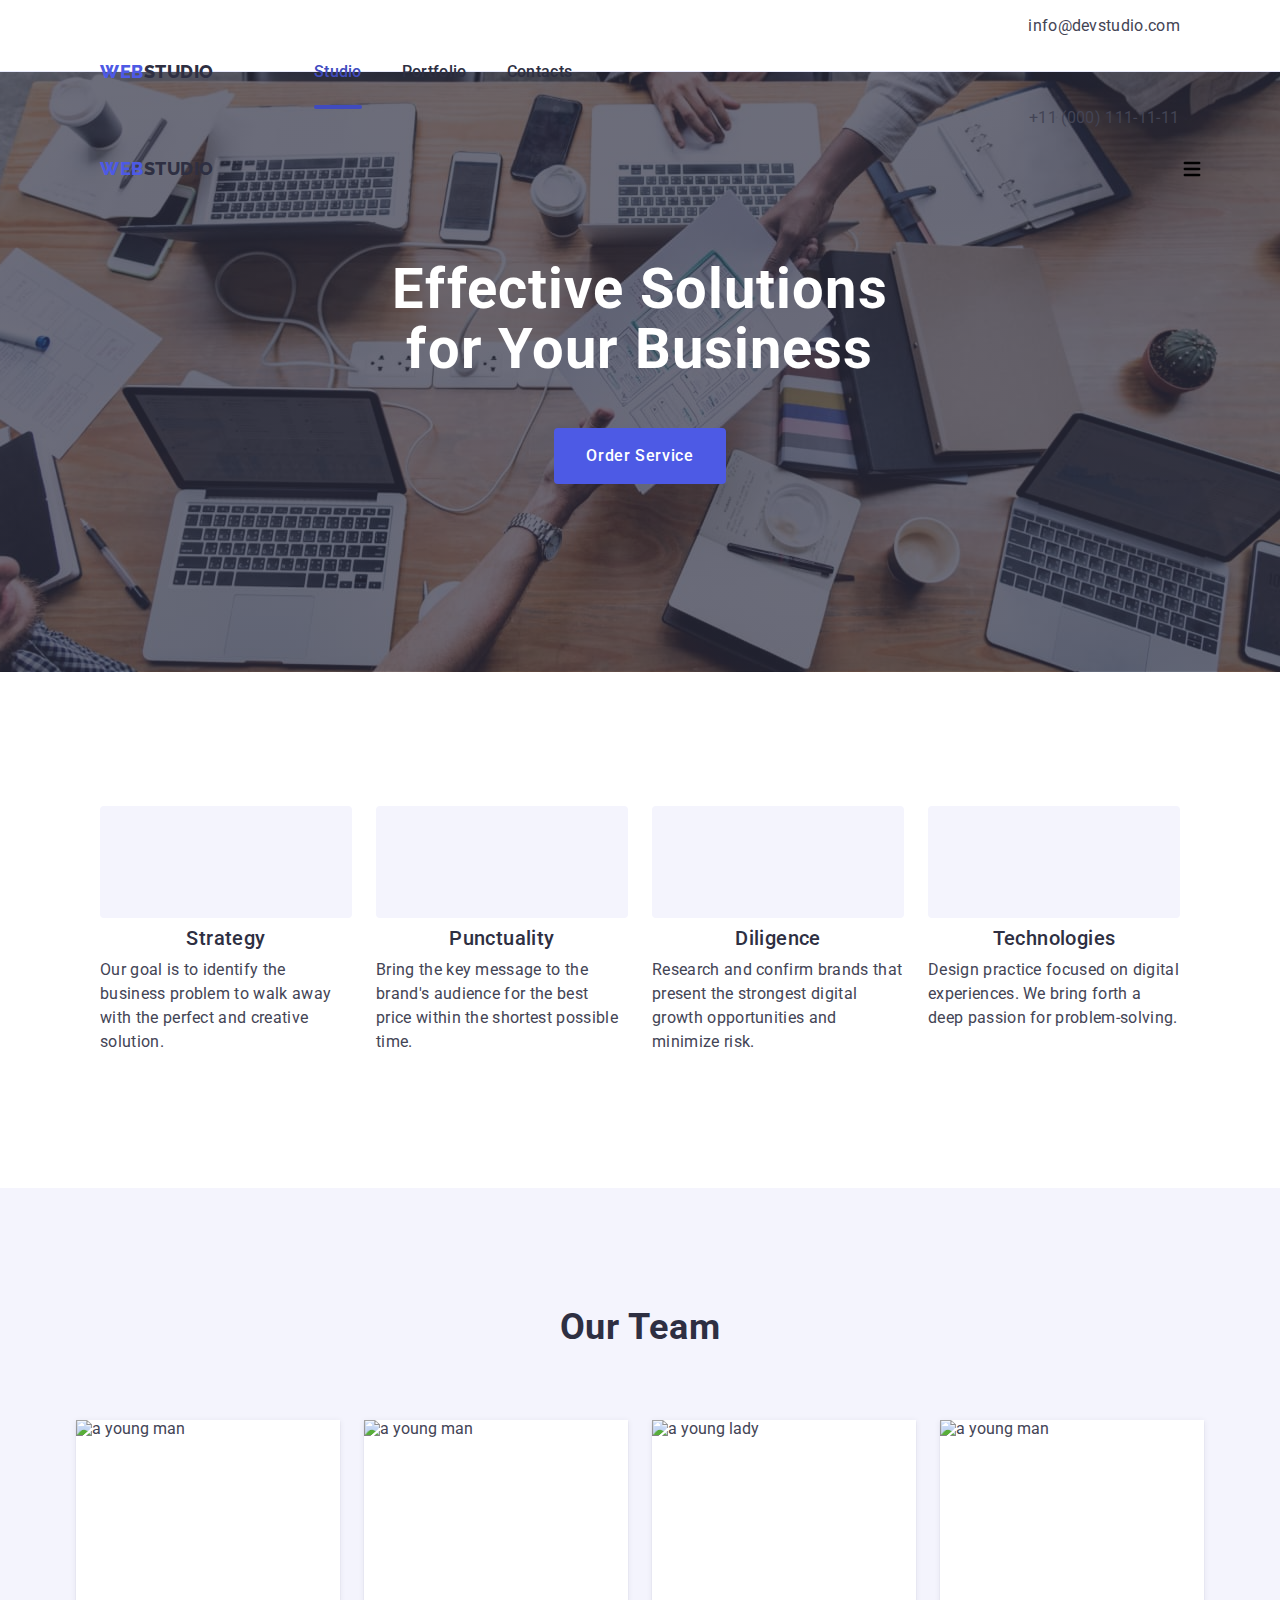
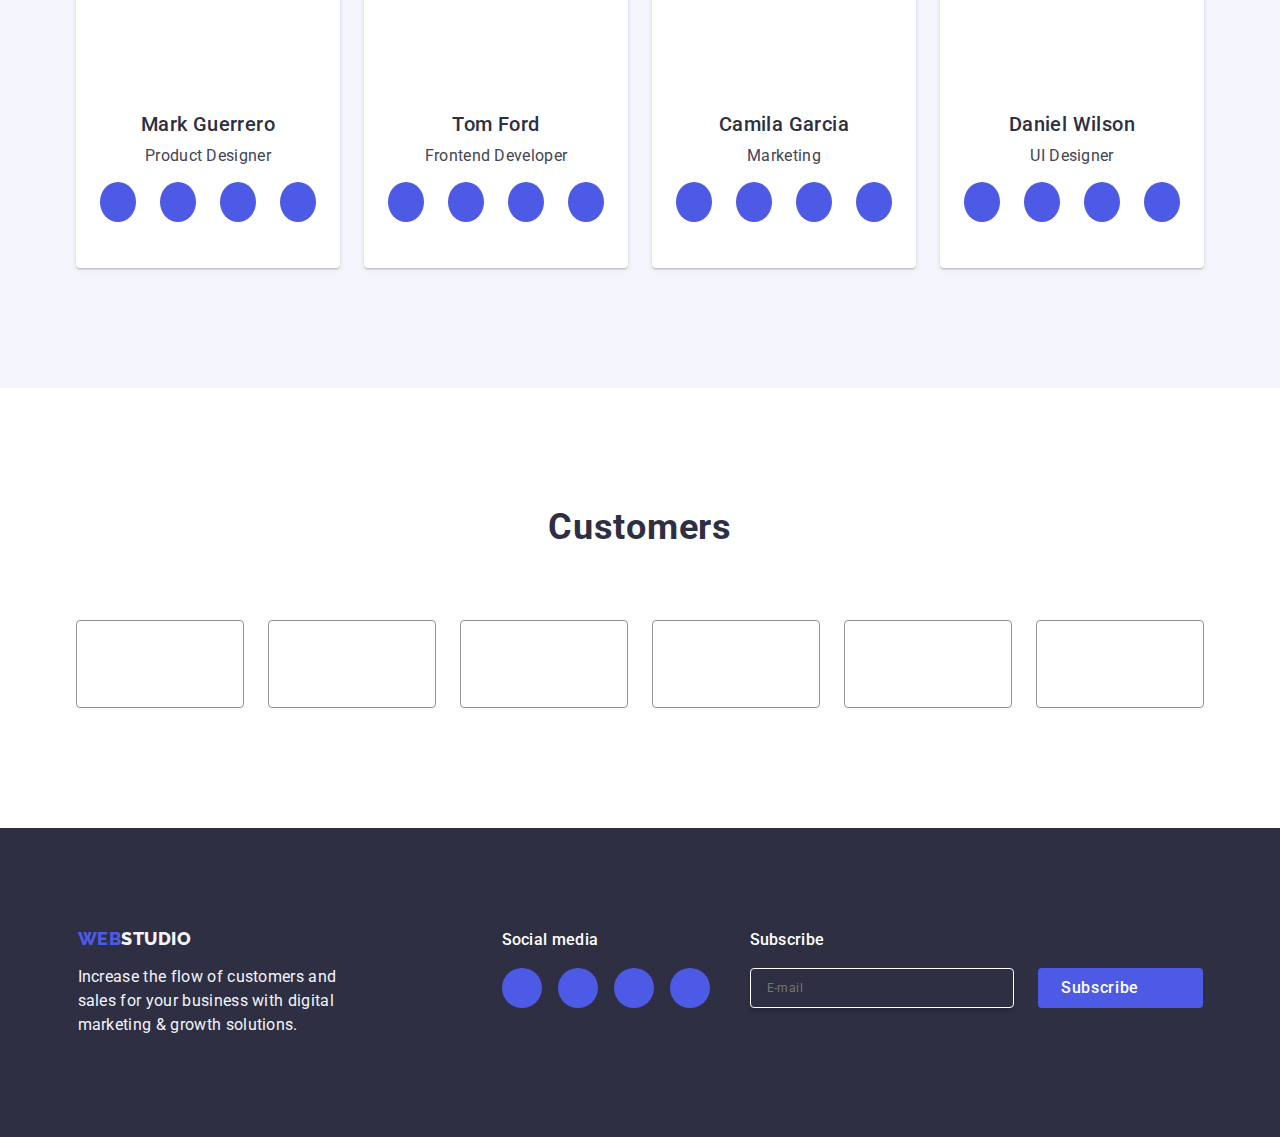
==== commit 35f18088: "c" ====
--- a/index.html
+++ b/index.html
@@ -195,6 +195,10 @@
       <ul class="last-list list">
         <li class="list-fourth">
           <img class="img"
+          srcset="
+          ./images/mark.jpg 1x,
+          ./images/markx2.jpg 2x
+          "
             src="./images/mark.jpg"
             alt="a young man"
             width="264"
@@ -237,6 +241,10 @@
         </li>
         <li class="list-fourth">
           <img class="img"
+          srcset="
+          ./images/tom.jpg 1x,
+          ./images/tomx2.jpg 2x
+          "
             src="./images/tom.jpg"
             alt="a young man"
             width="264"
@@ -279,6 +287,10 @@
         </li>
         <li class="list-fourth">
           <img class="img"
+srcset="
+./images/camila.jpg 1x,
+./images/camilax2.jpg 2x
+"
             src="./images/camila.jpg"
             alt="a young lady"
             width="264"
@@ -321,6 +333,10 @@
         </li>
         <li class="list-fourth">
           <img class="img"
+          srcset="
+          ./images/daniel.jpg 1x,
+          ./images/danielx2.jpg 2x
+          "
             src="./images/daniel.jpg"
             alt="a young man"
             width="264"
--- a/css/styles.css
+++ b/css/styles.css
@@ -30,7 +30,6 @@
         .header-main {
             background-color: var(--color-white);
             border-bottom: 1px solid #e7e9fc;
-            height: 72px;
             box-shadow:  0px 2px 1px rgba(46, 47, 66, 0.08), 0px 1px 1px rgba(46, 47, 66, 0.16), 0px 1px 6px rgba(46, 47, 66, 0.08);
         
         }
@@ -58,7 +57,7 @@
         .menu {
             display: flex;
             gap: 40px;
-        
+            padding: 14px 24px;
         }
         .menu-list {
             display: flex;
@@ -140,6 +139,9 @@
         }
         .role {
             text-align: center;
+            font-weight: 400;
+            font-size: 16px;
+            line-height: 24px;
         }
         .header-list {
             line-height: 1.2;
@@ -162,6 +164,7 @@
             justify-content: center;
             gap: 24px;
             list-style: none;
+            padding: 14px 24px;
         }
         
         .sm-icons {
@@ -321,6 +324,8 @@
             color: var(--fourth-color-text);
             position: relative;
            transition: color 250ms cubic-bezier(0.4, 0, 0.2, 1);
+           font-weight: 700;
+           font-size: 36px;
         }
         .link-active {
             color: var(--sixth-color-text);
@@ -415,6 +420,8 @@
         .points {
             margin-bottom: 8px; 
             text-align: center;
+            font-size: 36px;
+    font-weight: 700;
         }
         .visually-hidden {
             position: absolute;
@@ -641,6 +648,878 @@
             height: 95%;
             min-height: 588px;
             overflow-x: auto;
+            background: #fcfcfc; 
+           box-shadow: 0px 1px 1px rgba(0, 0, 0, 0.14), 0px 1px 3px rgba(0, 0, 0, 0.12), 0px 2px 1px rgba(0, 0, 0, 0.2);
+           border-radius: 4px;
+           transition: transform 250ms cubic-bezier(0.4, 0, 0.2, 1);
+           padding: 72px 24px 24px 24px;
+        }
+        .modal-button {
+            position: absolute;
+            top: 24px; 
+            right: 24px;
+            width: 24px; 
+            height: 24px;
+            border-radius: 50%;
+            display: flex;
+            align-items: center;
+            justify-content: center;
+            background-color: #e7e9fc;
+            border: 1px solid rgba(0, 0, 0, 0.1);
+            padding: 0;
+            cursor: pointer;
+            transition: background-color 250ms cubic-bezier(0.4, 0, 0.2, 1), border 250ms cubic-bezier(0.4, 0, 0.2, 1);
+        }
+        .modal-button:hover {
+            background-color: var(--sixth-color-text);
+            border: none;
+            fill: var(--color-white);
+        }
+        .modal-button:focus {
+            background-color: var(--sixth-color-text);
+            border: none;
+            fill: var(--color-white);
+        }
+        .modal-icon {
+            transition: fill 250ms cubic-bezier(0.4, 0, 0.2, 1);
+        }
+        .modal-icon:hover {
+            fill: var(--color-white);
+        }
+        .modal-icon:focus {
+            fill: var(--color-white);
+        }
+        .form-title {
+            font-weight: 500;
+            font-size: 16px;
+            line-height: 1.5;
+            text-align: center;
+            letter-spacing: 0.02em;
+            color: var(--fourth-color-text);
+            margin-bottom: 16px;
+        }
+        .div-form {
+            margin-bottom: 8px;
+        }
+        .name-label {
+            font-size: 12px;
+            line-height: 1.17;
+            letter-spacing: 0.04em;
+            color: var(--seventh-color-text);
+            display: block;
+            margin-bottom: 4px;
+            margin-top: 8px;
+        }
+        .div-label {
+            position: relative;
+        }
+        .input-label {
+            width: 100%;
+            height: 40px;
+            border: 1px solid rgba(46, 47, 66, 0.4);
+            border-radius: 4px;
+            background-color: transparent;
+            padding-left: 38px; 
+            outline: transparent;
+            transition: border-color 250ms cubic-bezier(0.4, 0, 0.2, 1);
+        }
+        .icon-label {
+            position: absolute;
+            left: 16px;
+            top: 50%; 
+            transform: translateY(-50%);
+            transition: fill 250ms cubic-bezier(0.4, 0, 0.2, 1);
+        }
+        .icon-label:focus {
+        fill: var(--second-color-text);
+        }
+        .div-textarea {
+            margin-bottom: 16px;
+        }
+        .textfield {
+            width: 100%;
+            height: 120px;
+            font-size: 12px;
+            line-height: 1.17;
+            letter-spacing: 0.04em;
+            color: rgba(46, 47, 66, 0.4);
+            border: 1px solid rgba(46, 47, 66, 0.4);
+            border-radius: 4px;
+            background-color: transparent;
+            padding: 8px 16px;
+            outline: transparent;
+            resize: none;
+            transition: border-color 250ms cubic-bezier(0.4, 0, 0.2, 1);
+            font-family: "Roboto", sans-serif;
+        }
+        .textfield:focus-within {
+            border-color: var(--second-color-text);
+        }
+        .checkfield-wrapper {
+            margin-bottom: 24px;
+        }
+        .checkfield-label {
+            display: block;
+            font-size: 12px;
+            line-height: 1.17;
+            letter-spacing: 0.04em;
+            color: var(--seventh-color-text);
+            white-space: nowrap;
+          overflow: hidden;
+          text-overflow: ellipsis;
+          margin-top: 16px;
+          margin-bottom: 24px;
+        }
+        .checkfield-span {
+            width: 16px;
+            height: 16px;
+            border: 1px solid rgba(46, 47, 66, 0.4);
+            border-radius: 2px;
+            transition: background-color 250ms cubic-bezier(0.4, 0, 0.2, 1), border 250ms cubic-bezier(0.4, 0, 0.2, 1), fill 250ms cubic-bezier(0.4, 0, 0.2, 1);
+            display: inline-flex;
+            align-items: center;
+            justify-content: center;
+            fill: transparent;
+        }
+        .checkfield-span input[type="text"]:checked {
+            background-color: var(--sixth-color-text);
+            border: none;
+            fill: var(--fifth-color-text);
+        }
+        .checkfield-link {
+            color: var(--second-color-text);
+        }
+        .checkfield-button {
+            display: block;
+            min-width: 169px;
+            height: 56px;
+            font-family: "Roboto", sans-serif; 
+            font-weight: 500;
+            line-height: 1.5;
+            letter-spacing: 0.04em;
+            color: var(--color-white);
+            cursor: pointer;
+            background-color: var(--second-color-text);
+            border: none;
+            border-radius: 4px;
+            font-size: 16px;
+            transition: background-color 250ms cubic-bezier(0.4, 0, 0.2, 1);
+            margin: auto;
+        }
+        .checkfield-button:hover {
+            background-color: var(--sixth-color-text);
+        }
+        .checkfield-input:checked + .checkfield-label .checkfield-span {
+            background-color:var(--sixth-color-text);
+            border: none; 
+            fill: var(--fifth-color-text);
+        }
+        .input-label:focus {
+             border-color: var(--second-color-text);
+             }
+        .div-label:focus-within {
+             fill: var(--second-color-text);
+             }
+        
+             html, body {
+                width: 100%;
+              }
+        
+             .mobile-menu-layout {
+        display: flex;
+        width: 100%;
+        justify-content: space-between;
+             }
+        
+             .mobile-menu-layout button {
+                background-color: transparent;
+                border: none;
+                padding: 0;
+                line-height: 0;
+             }
+             .js-menu-container {
+                display: none;
+             }
+        
+             .js-menu-container.is-open {
+                display: flex;
+                position: fixed;
+                top: 0;
+                left: 0;
+                background-color: var(--color-white);
+                flex-flow: column nowrap;
+                width: 100%;
+                height: 100%;
+                padding: 72px 16px 40px;
+             }
+        .mobile-nav-layout {
+            margin-bottom: auto;
+        }
+             .mobile-nav-layout .menu {
+        display: flex;
+        flex-flow: column nowrap;
+        gap: 40px;
+             }
+        
+             .mobile-nav-layout .menu .link-active::after {
+        display: none;
+                     }
+              .js-menu-container .address-list {
+                display: flex;
+        flex-flow: column nowrap;
+        gap: 40px;
+        margin: auto;
+              }     
+              .js-menu-container .footer-sm-list {
+                display: flex;
+                flex-flow: row;
+                gap: 56px;
+                justify-content: center;
+              }
+              .mobile-menu-close {
+                display: flex;
+                width: 100%;
+                justify-content: flex-end;
+              }
+              .js-close-menu {
+                width: 24px;
+                height: 24px;
+                position: absolute;
+                top: 24px;
+                right: 24px;
+                background: transparent;
+                border: none;
+                line-height: 0;
+                padding: 0;
+        
+              }
+
+
+    }
+/* ================================================= TABLET 👇 ========================================= */
+    @media screen and (min-width: 768px) {
+
+        .section {
+            padding: 96px 0; 
+        }
+
+        .header-main {
+            background-color: var(--color-white);
+            border-bottom: 1px solid #e7e9fc;
+            height: 72px;
+            box-shadow:  0px 2px 1px rgba(46, 47, 66, 0.08), 0px 1px 1px rgba(46, 47, 66, 0.16), 0px 1px 6px rgba(46, 47, 66, 0.08);
+        
+        }
+        .div-header {
+            padding-top: 24px;
+            padding-bottom: 24px;
+            display: none;
+        }
+        .container {
+            max-width: 768px;
+          }
+        .navigation {
+            display: flex;
+            justify-content: center;
+            align-items: center;
+        }
+        .span {
+            color: var(--fourth-color-text)
+        }
+        
+        .menu {
+            display: flex;
+            gap: 40px;
+        
+        }
+        .menu-list {
+            display: flex;
+            justify-content: space-between;
+            align-items: center;
+        } 
+        .list {
+            list-style: none;
+            gap: 40px;
+        }
+        .main-contacts {
+            display: flex;
+            flex-flow: column;
+        }
+        .button-list {
+            justify-content: center;
+            gap: 24px; 
+            margin-bottom: 72px;
+        }
+        .address {
+            font-style: normal;
+            display: flex;
+            justify-content: center;
+            align-items: center;
+        }
+        .link:hover {
+            color: #404bbf,
+        }
+
+        .h-first {
+            margin:0 auto 48px;
+            font-size: 36px;
+            line-height: 1.07;
+            display: flex;
+            justify-content: center;
+            text-align: center;
+            letter-spacing: 0.02em;
+            color: var(--color-white);
+            max-width: 200px; 
+        }
+        .h-third {
+            font-size: 36px;
+            line-height: 1.11;
+            letter-spacing: 0.02em;
+            text-align: center;
+            text-transform: capitalize;
+            color: var(--fourth-color-text);
+            margin-bottom: 72px;
+        }
+        .list-third {
+            gap: 24px;
+        }
+        .li-third {
+            width: calc((100% - 48px) / 3);
+        }
+        .list-fourth {
+            background-color: var(--color-white);
+            display: flex;
+            flex-direction: column;
+            flex-basis: 100%;
+            max-width: 264px;
+            width: calc((100% - 72px) / 4);
+            border-radius: 0px 0px 4px 4px;
+            box-shadow: 0px 1px 6px rgba(46, 47, 66, 0.08), 0px 1px 1px rgba(46, 47, 66, 0.16), 0px 2px 1px rgba(46, 47, 66, 0.08);
+        }
+        .last-list {
+            gap: 72px;
+            display: flex;
+            flex-wrap: wrap;
+            justify-content: center;
+            align-items: center;
+        }
+        .employees {
+            padding: 32px 0px;
+        }
+        .name {
+            text-align: center;
+            margin-bottom: 8px;
+        }
+        .role {
+            text-align: center;
+        }
+        .header-list {
+            line-height: 1.2;
+            letter-spacing: 0.02em;
+            font-weight: 500; 
+            font-size: 20px;
+            color: var(--fourth-color-text);
+        
+        }
+        .goto {
+            text-decoration: none;
+        }
+        .paragraph {
+            line-height: 1.5;
+            letter-spacing: 0.02em;
+        }
+        
+        .sm-list {
+            display: flex;
+            justify-content: center;
+            gap: 24px;
+            list-style: none;
+            padding: 14px 24px;
+        }
+        
+        .sm-icons {
+            width: 40px;
+            height: 40px;
+        }
+        .sm-site {
+            width: 100%;
+            height: 100%;
+            background-color: var(--second-color-text);
+            border-radius: 50%;
+            display: flex;
+            align-items: center;
+            justify-content: center;
+            transition: background-color 250ms cubic-bezier(0.4, 0, 0.2, 1);
+        }
+        .sm-site:hover {
+            background-color: var(--sixth-color-text)
+        }
+        .sm-site:focus {
+            background-color: var(--sixth-color-text)
+        }
+        .icon {
+            fill: var(--fifth-color-text)
+        }
+        .hth {
+            font-size: 36px;
+            font-weight: 500;
+            color: var(--fourth-color-text);
+        }
+        .pph {
+            font-weight: 500;
+            font-size: 16px;
+            color: var(--third-color-text);
+        }
+        
+        .app-list {
+            justify-content: center; 
+            gap: 24px;
+            flex-wrap: wrap;
+            row-gap: 48px;
+        }
+        .app-category {
+            padding: 32px 16px;
+            border: 1px solid #e7e9fc; 
+            border-top: none;
+        }
+        .app-header {
+            margin-bottom: 8px;
+        }
+        .apps {
+            display: block;
+            transition: box-shadow 250ms cubic-bezier(0.4, 0, 0.2, 1);
+        }
+        .apps:hover {
+            box-shadow: 0px 1px 6px rgba(46, 47, 66, 0.08), 0px 1px 1px rgba(46, 47, 66, 0.16), 0px 2px 1px rgba(46, 47, 66, 0.08); 
+        
+        }
+        .apps:focus {
+            box-shadow: 0px 1px 6px rgba(46, 47, 66, 0.08), 0px 1px 1px rgba(46, 47, 66, 0.16), 0px 2px 1px rgba(46, 47, 66, 0.08);
+        
+        }
+        .img {
+            display: block;
+            width: 100%;
+        }
+        .img-wrapper {
+            position: relative;
+            overflow: hidden;   
+        }
+        .p-desc {
+            position: absolute;
+            top: 0;
+            font-size: 16px; 
+            line-height: 1.5; 
+            letter-spacing: 0.02em;
+            color: var(--fifth-color-text);
+            padding: 40px 32px;
+            background-color: #4d5ae5;
+            height: 100%;
+            width: 100%;
+            transition: transform 250ms cubic-bezier(0.4, 0, 0.2, 1);
+            transform: translateY(100%);
+        }
+        .goto:hover .p-desc, .goto:focus .p-desc { 
+            transform: translateY(0%); }
+        .btn {
+        color: var(--color-white);
+        background-color: var(--second-color-text);
+        font-weight: 500;
+        font-size: 16px;
+        line-height: 1.5;
+        letter-spacing: 0.04em;
+        font-family: "Roboto", sans-serif;
+        cursor:pointer;
+        }
+        .button {
+            margin:auto;
+            background-color:  var(--second-color-text);
+            display: block;
+            min-width: 169px;
+            height: 56px;
+            border: none;
+            border-radius: 4px;
+        padding: 16px 32px;
+        transition: background-color 250ms cubic-bezier(0.4, 0, 0.2, 1);
+        }
+        .button:hover {
+            background-color: #404BBF;
+        }
+        button:focus {
+            background-color:  #404BBF;
+        }
+        
+        
+        .press {
+            color: var(--second-color-text);
+            background-color: var(--fifth-color-text);
+            padding: 12px 24px;
+            border: 1px solid #e7e9fc;
+            border-radius: 4px;
+            transition: color 250ms cubic-bezier(0.4, 0, 0.2, 1), background-color 250ms cubic-bezier(0.4, 0, 0.2, 1), border-color 250ms cubic-bezier(0.4, 0, 0.2, 1), box-shadow 250ms cubic-bezier(0.4, 0, 0.2, 1);
+        }
+        .press:hover {
+            color: var(--color-white);
+            background-color: #404BBF;
+            border: 1px solid transparent;
+            box-shadow: 0px 3px 1px rgba(0, 0, 0, 0.1), 0px 2px 1px rgba(0, 0, 0, 0.08), 0px 2px 2px rgba(0, 0, 0, 0.12); 
+        }
+        .press:focus {
+            color:  var(--color-white);
+            background-color: #404BBF;
+            border: 1px solid transparent;
+            box-shadow: 0px 3px 1px rgba(0, 0, 0, 0.1), 0px 2px 1px rgba(0, 0, 0, 0.08), 0px 2px 2px rgba(0, 0, 0, 0.12);
+        }
+        .highlight:hover {
+            color:#404bbf; 
+        }
+        
+        .logo {
+            font-size: 18px;
+            font-style:normal;
+            font-family: "Raleway", sans-serif;
+            font-weight: 800;
+            line-height: 1.17;
+            letter-spacing: 0.03em;
+            text-decoration: none;
+            text-transform: uppercase;
+            color: var(--second-color-text);
+            margin-right: 76px;
+            display: flex;
+            justify-content: flex-start;
+            align-items: center;
+            padding: 14px 24px;
+        }
+        .link-first {
+            display: inline-block;
+            font-weight: 500;
+            line-height: 1.5;
+            letter-spacing: 0.02em;
+            color: var(--fourth-color-text);
+            position: relative;
+           transition: color 250ms cubic-bezier(0.4, 0, 0.2, 1);
+        }
+        .link-active {
+            color: var(--sixth-color-text);
+        }
+        .link-active::after {
+            content: '';
+            position: absolute;
+            left: 0;
+            bottom: -1px;
+            height: 4px;
+            background-color: var(--sixth-color-text);
+            border-radius: 2px;
+            width: 100%;
+            transition: box-shadow 250ms cubic-bezier(0.4, 0, 0.2, 1);
+        }
+        .link-first:hover {
+            color:#404bbf;
+        }
+        .link-first:focus {
+            color:#404bbf;
+        }
+        
+        .logo link {
+           color: var(--fourth-color-text);
+           font-family: "Raleway", sans-serif;
+           font-size: 18px;
+           font-style: normal;
+           font-weight: 800;
+           line-height: 1.17;
+           letter-spacing: 0.03em;
+           text-transform: uppercase;
+            text-decoration: none;
+        }
+        .logo:hover {
+            color:var(--sixth-color-text);
+        }
+        .first-list {
+            font-size: 16px;
+            font-weight: 500;
+            color: var(--fourth-color-text);
+        }
+        
+        .first-section-portfolio {
+            padding: 96px 0 120px 0;
+        flex-shrink: 0;
+        }
+        .first-section {
+            background-color: var(--fourth-color-text);
+            padding: 72px 0;
+             @media (min-device-pixel-ratio: 2),
+             (min-resolution: 192dpi),
+              (min-resolution: 2dppx)
+            background-image: linear-gradient(rgba(46, 47, 66, 0.7), rgba(46, 47, 66, 0.7)), url(../images/peopleoffice.jpg);
+            width: 100%;
+            max-width: 100%;
+            background-repeat: no-repeat; 
+            background-position: center;
+            background-size: cover;
+            margin: auto;
+        
+        }
+        .second-list {
+            display: flex;
+            flex-direction: column;
+            color: var(--third-color-text);
+            line-height: 1.5; 
+            letter-spacing: 0.02em;
+            gap: 72px;
+            transition: color 250ms cubic-bezier(0.4, 0, 0.2, 1); 
+        }
+        .second-list:hover, .second-list:focus {
+            color: #404BBF;
+        }
+        .tel {
+            color: var(--second-color-text);
+        font-size: 36px;
+        font-style: normal;
+        font-weight: 700;
+        line-height: 40px;
+        letter-spacing: 0.72px;
+        text-transform: capitalize;
+        
+        }
+        .icon-wapper {
+            display: none; 
+        }
+        .second-section {
+            flex-wrap: wrap;
+        }
+        .second-h {
+            line-height: 1.2;
+            letter-spacing: 0.02em;
+            margin-bottom: 8px;
+        }
+        .points {
+            margin-bottom: 8px; 
+            text-align: center;
+            font-size: 36px;
+            font-weight: 700;
+            
+        }
+        .visually-hidden {
+            position: absolute;
+          width: 1px;
+          height: 1px;
+          margin: -1px;
+          border: 0;
+          padding: 0;
+          white-space: nowrap;
+          clip-path: inset(100%);
+          clip: rect(0 0 0 0);
+          overflow: hidden;
+          visibility: hidden;
+        }
+        .about-us {
+          flex-basis: calc((100% - 72px) / 2);
+        }
+        .third-section {
+            display: none;
+            padding-bottom: 120px;
+        }
+        .fourth-section {
+            background-color: var(--fifth-color-text);
+        }
+        .customers-section {
+            padding-top: 120px;
+            padding-bottom: 120px;
+        }
+        .customers-list {
+            display: flex;
+            justify-content: space-evenly;
+            flex-wrap: wrap;
+            gap: 72px 24px;
+            list-style: none;
+        }
+        .clients {
+            width: 190px;
+        height: 88px;
+        }
+        .clients-link {
+            width: 100%;
+            height: 100%;
+            border: 1px solid #8e8f99;
+            border-radius: 4px;
+            display: flex;
+            align-items: center;
+            justify-content: center;
+            color: var(--seventh-color-text);
+            transition: border-color 250ms cubic-bezier(0.4, 0, 0.2, 1), color 250ms cubic-bezier(0.4, 0, 0.2, 1);
+        }
+        .clients-link:hover {
+            border-color: var(--sixth-color-text);
+            color: var(--sixth-color-text);
+        }
+        .clients-link:focus {
+            border-color: var(--sixth-color-text);
+            color: var(--sixth-color-text);
+        }
+        .clients-icon {
+            fill: currentColor;
+        }
+        .footer-wrapper {
+            display: flex;
+            align-items: baseline;
+            flex-wrap: wrap;
+            gap: 72px;
+            justify-content: left;
+            padding: 24px 72px;
+        }
+        
+        .highlight-two {
+            color: var(--fifth-color-text);
+            font-size: 18px;
+            font-weight: 800;
+        }
+        .footer-logo {
+            font-family: "Raleway", sans-serif;
+            font-size: 18px;
+            line-height: 1.17;
+            letter-spacing: 0.03em;
+            text-transform: uppercase;
+            font-weight: 800;
+            color: var(--second-color-text);
+            display: flex;
+            margin-bottom: 16px; 
+           
+        }
+        .footer {
+            background-color: var(--fourth-color-text);
+            padding: 100px 0;
+        }
+        .logo-index {
+            line-height: 1.5;
+            color: var(--fifth-color-text);
+            letter-spacing: 0.02em;
+            width: 264px;
+            height: 72px;
+        
+        }
+        .social-media {
+            font-weight: 500;
+            font-size: 16px;
+            line-height: 1.5;
+            letter-spacing: 0.02em;
+            color: var(--color-white);
+            margin-bottom: 16px;
+        }
+        .mobile-nav-address {
+            margin-left: 20px;
+            margin-bottom: 48px;
+            display: flex;
+            align-self: flex-start;
+        }
+        .footer-sm-list {
+            display: flex;
+            gap: 16px;
+            list-style: none;
+        
+        }
+        .li-sm {
+            height: 40px;
+           width: 40px;
+        
+        }
+        .sm-link {
+            width: 100%;
+            height: 100%;
+            background-color: var(--second-color-text);
+            border-radius: 50%;
+            display: flex;
+            align-items: center;
+            justify-content: center;
+            transition: background-color 250ms cubic-bezier(0.4, 0, 0.2, 1);
+        }
+        .sm-link:hover {
+            background-color: #31d0aa;
+        }
+        .sm-link:focus {
+            background-color: #31d0aa;
+        }
+        .footer-sm-icon {
+            fill: var(--fifth-color-text);
+        }
+        .point-first {
+            width: calc((100% - 48px) / 3);
+        }
+        .form-paragraph {
+            margin-bottom: 16px;
+            font-weight: 500;
+            font-size: 16px;
+            line-height: 1.5;
+            letter-spacing: 0.02em;
+            color: var(--color-white);
+        }
+        .form-wrapper {
+          display: flex;
+          flex-direction: column;
+        }
+        .subscribe-form {
+            display: flex;
+            gap: 24px;
+            flex-wrap: wrap;
+            justify-content: center;
+        }
+        .subscribe-input {
+            width: 264px;
+            height: 40px;
+            border: 1px solid #ffffff;
+            background-color: transparent;
+            font-size: 12px;
+            line-height: 1.5;
+            letter-spacing: 0.04em;
+            padding-left: 16px;
+            box-shadow: 0px 4px 4px 0px rgba(0, 0, 0, 0.15);
+            border-radius: 4px;
+            color: var(--color-white);
+        }
+        .subscribe-button {
+            min-width: 165px;
+            height: 40px;
+            display: flex;
+            justify-content: center;
+            align-items: center;
+            font-family: "Roboto", sans-serif;
+            font-size: 16px;
+            font-weight: 500;
+            line-height: 1.5;
+            letter-spacing: 0.04em;
+            color: var(--color-white);
+            cursor: pointer;
+            background-color: var(--second-color-text);
+            border: none;
+            border-radius: 4px;
+        }
+        .subscribe-button:hover {
+            background-color: var(--sixth-color-text);
+        }
+        
+        .form-icon {
+            margin-left: 16px;
+        }
+        .modal-wapper {
+            position: fixed;
+            top: 0;
+            left: 0;
+            width: 100%;
+            height: 100%;
+            background-color: rgba(46, 47, 66, 0.4);
+            transition: opacity 250ms cubic-bezier(0.4, 0, 0.2, 1), visibility 250ms cubic-bezier(0.4, 0, 0.2, 1);
+        }
+        .is-hidden {
+            opacity: 0;
+            visibility: hidden;
+            pointer-events: none;
+        }
+        .modal {
+            position: absolute;
+            top: 50%;
+            left: 50%;
+            transform: translate(-50%, -50%) scale(1);
+            width: 408px;
+            min-height: 584px;
             background: #fcfcfc; 
            box-shadow: 0px 1px 1px rgba(0, 0, 0, 0.14), 0px 1px 3px rgba(0, 0, 0, 0.12), 0px 2px 1px rgba(0, 0, 0, 0.2);
            border-radius: 4px;
@@ -888,13 +1767,17 @@
 
 
     }
-/* ================================================= TABLET 👇 ========================================= */
-    @media screen and (min-width: 768px) {
-
-        .section {
-            padding: 96px 0; 
-        }
-
+      
+/* ================================================= DESKTOP 👇 ========================================= */      
+      @media screen and (min-width: 1158px) {
+            .section {
+           padding: 120px 0; 
+            }
+            .container {
+            max-width: 1158px;
+            padding-left: 15px;
+            padding-right: 15px;
+            }
         .header-main {
             background-color: var(--color-white);
             border-bottom: 1px solid #e7e9fc;
@@ -905,11 +1788,16 @@
         .div-header {
             padding-top: 24px;
             padding-bottom: 24px;
-            display: none;
+            display: flex;
+            justify-content: space-between;
+            align-items: center;
+            
         }
         .container {
-            max-width: 768px;
-          }
+            width: 1158px;
+            padding: 0 15px;
+            margin: 0 auto;
+        }
         .navigation {
             display: flex;
             justify-content: center;
@@ -931,11 +1819,8 @@
         } 
         .list {
             list-style: none;
+            display: flex;
             gap: 40px;
-        }
-        .main-contacts {
-            display: flex;
-            flex-flow: column;
         }
         .button-list {
             justify-content: center;
@@ -951,17 +1836,16 @@
         .link:hover {
             color: #404bbf,
         }
-
         .h-first {
             margin:0 auto 48px;
-            font-size: 36px;
+            font-size: 56px;
             line-height: 1.07;
             display: flex;
             justify-content: center;
             text-align: center;
             letter-spacing: 0.02em;
             color: var(--color-white);
-            max-width: 200px; 
+            max-width: 496px; 
         }
         .h-third {
             font-size: 36px;
@@ -980,18 +1864,13 @@
         }
         .list-fourth {
             background-color: var(--color-white);
-            display: flex;
-            flex-direction: column;
-            flex-basis: 100%;
-            max-width: 264px;
             width: calc((100% - 72px) / 4);
             border-radius: 0px 0px 4px 4px;
             box-shadow: 0px 1px 6px rgba(46, 47, 66, 0.08), 0px 1px 1px rgba(46, 47, 66, 0.16), 0px 2px 1px rgba(46, 47, 66, 0.08);
         }
         .last-list {
-            gap: 72px;
-            display: flex;
-            flex-wrap: wrap;
+            gap: 24px;
+            display: flex;
             justify-content: center;
             align-items: center;
         }
@@ -1052,14 +1931,14 @@
             fill: var(--fifth-color-text)
         }
         .hth {
-            font-size: 36px;
+            font-size: 20px;
             font-weight: 500;
             color: var(--fourth-color-text);
         }
         .pph {
-            font-weight: 500;
             font-size: 16px;
             color: var(--third-color-text);
+            font-weight: 400;
         }
         
         .app-list {
@@ -1183,6 +2062,7 @@
             line-height: 1.5;
             letter-spacing: 0.02em;
             color: var(--fourth-color-text);
+            padding: 24px 0;
             position: relative;
            transition: color 250ms cubic-bezier(0.4, 0, 0.2, 1);
         }
@@ -1233,10 +2113,9 @@
         }
         .first-section {
             background-color: var(--fourth-color-text);
-            padding: 72px 0;
+            padding: 188px 0;
             background-image: linear-gradient(rgba(46, 47, 66, 0.7), rgba(46, 47, 66, 0.7)), url(../images/peopleoffice.jpg);
-            width: 100%;
-            max-width: 320px;
+            max-width: 1440px;
             background-repeat: no-repeat; 
             background-position: center;
             background-size: cover;
@@ -1244,32 +2123,28 @@
         
         }
         .second-list {
-            display: flex;
-            flex-direction: column;
+            font-size: 16px;
             color: var(--third-color-text);
             line-height: 1.5; 
             letter-spacing: 0.02em;
-            gap: 72px;
+            gap: 24px;
             transition: color 250ms cubic-bezier(0.4, 0, 0.2, 1); 
+            display: flex;
+            flex-direction: row;
+            justify-content: space-evenly;
+            padding: 14px 24px;
         }
         .second-list:hover, .second-list:focus {
             color: #404BBF;
         }
-        .tel {
-            color: var(--second-color-text);
-        font-size: 36px;
-        font-style: normal;
-        font-weight: 700;
-        line-height: 40px;
-        letter-spacing: 0.72px;
-        text-transform: capitalize;
-        
-        }
         .icon-wapper {
-            display: none; 
-        }
-        .second-section {
-            flex-wrap: wrap;
+            display: flex;
+            align-items: center;
+            justify-content: center;
+            height: 112px; 
+            background-color: #f4f4fd;
+            border-radius: 4px;
+            margin-bottom: 8px;
         }
         .second-h {
             line-height: 1.2;
@@ -1278,7 +2153,6 @@
         }
         .points {
             margin-bottom: 8px; 
-            text-align: center;
         }
         .visually-hidden {
             position: absolute;
@@ -1294,10 +2168,10 @@
           visibility: hidden;
         }
         .about-us {
-          flex-basis: calc((100% - 72px) / 2);
+            width: calc((100% - 72px) / 4);
+        
         }
         .third-section {
-            display: none;
             padding-bottom: 120px;
         }
         .fourth-section {
@@ -1309,13 +2183,11 @@
         }
         .customers-list {
             display: flex;
-            justify-content: space-evenly;
-            flex-wrap: wrap;
-            gap: 72px 24px;
+            gap: 24px;
             list-style: none;
         }
         .clients {
-            width: 190px;
+            width: calc((100% - 120px) / 6);
         height: 88px;
         }
         .clients-link {
@@ -1342,12 +2214,13 @@
         }
         .footer-wrapper {
             display: flex;
-            align-items: baseline;
-            flex-wrap: wrap;
-            gap: 72px;
-            justify-content: center;
-        }
-        
+            justify-content: center;
+            flex-wrap: nowrap;
+            gap: 40px;
+        }
+        .footer-wrapper-second {
+            margin-right: 120px;
+        }
         .highlight-two {
             color: var(--fifth-color-text);
             font-size: 18px;
@@ -1361,9 +2234,8 @@
             text-transform: uppercase;
             font-weight: 800;
             color: var(--second-color-text);
-            display: block;
+            display: inline-block;
             margin-bottom: 16px; 
-            text-align: center;
         }
         .footer {
             background-color: var(--fourth-color-text);
@@ -1384,13 +2256,6 @@
             letter-spacing: 0.02em;
             color: var(--color-white);
             margin-bottom: 16px;
-            text-align: center;
-        }
-        .mobile-nav-address {
-            margin-left: 20px;
-            margin-bottom: 48px;
-            display: flex;
-            align-self: flex-start;
         }
         .footer-sm-list {
             display: flex;
@@ -1432,17 +2297,10 @@
             line-height: 1.5;
             letter-spacing: 0.02em;
             color: var(--color-white);
-            text-align: center;
-        }
-        .form-wrapper {
-          display: flex;
-          flex-direction: column;
         }
         .subscribe-form {
             display: flex;
             gap: 24px;
-            flex-wrap: wrap;
-            justify-content: center;
         }
         .subscribe-input {
             width: 264px;
@@ -1477,7 +2335,6 @@
         .subscribe-button:hover {
             background-color: var(--sixth-color-text);
         }
-        
         .form-icon {
             margin-left: 16px;
         }
@@ -1674,943 +2531,5 @@
         .div-label:focus-within {
              fill: var(--second-color-text);
              }
-        
-             html, body {
-                width: 100%;
-              }
-        
-             .mobile-menu-layout {
-        display: flex;
-        width: 100%;
-        justify-content: space-between;
-             }
-        
-             .mobile-menu-layout button {
-                background-color: transparent;
-                border: none;
-                padding: 0;
-                line-height: 0;
-             }
-             .js-menu-container {
-                display: none;
-             }
-        
-             .js-menu-container.is-open {
-                display: flex;
-                position: fixed;
-                top: 0;
-                left: 0;
-                background-color: var(--color-white);
-                flex-flow: column nowrap;
-                width: 100%;
-                height: 100%;
-                padding: 72px 16px 40px;
-             }
-        .mobile-nav-layout {
-            margin-bottom: auto;
-        }
-             .mobile-nav-layout .menu {
-        display: flex;
-        flex-flow: column nowrap;
-        gap: 40px;
-             }
-        
-             .mobile-nav-layout .menu .link-active::after {
-        display: none;
-                     }
-              .js-menu-container .address-list {
-                display: flex;
-        flex-flow: column nowrap;
-        gap: 40px;
-        margin: auto;
-              }     
-              .js-menu-container .footer-sm-list {
-                display: flex;
-                flex-flow: row;
-                gap: 56px;
-              }
-              .mobile-menu-close {
-                display: flex;
-                width: 100%;
-                justify-content: flex-end;
-              }
-              .js-close-menu {
-                width: 24px;
-                height: 24px;
-                position: absolute;
-                top: 24px;
-                right: 24px;
-                background: transparent;
-                border: none;
-                line-height: 0;
-                padding: 0;
-        
-              }
-
-
-    }
-      
-/* ================================================= DESKTOP 👇 ========================================= */      
-      @media screen and (min-width: 1158px) {
-        .section {
-            padding: 120px 0; 
-        }
-
-        .header-main {
-            background-color: var(--color-white);
-            border-bottom: 1px solid #e7e9fc;
-            height: 72px;
-            box-shadow:  0px 2px 1px rgba(46, 47, 66, 0.08), 0px 1px 1px rgba(46, 47, 66, 0.16), 0px 1px 6px rgba(46, 47, 66, 0.08);
-        
-        }
-        .div-header {
-            padding-top: 24px;
-            padding-bottom: 24px;
-            display: none;
-        }
-        .container {
-            max-width: 1158px;
-            padding-left: 15px;
-            padding-right: 15px;
-          }
-        .navigation {
-            display: flex;
-            justify-content: center;
-            align-items: center;
-        }
-        .span {
-            color: var(--fourth-color-text)
-        }
-        
-        .menu {
-            display: flex;
-            gap: 40px;
-        
-        }
-        .menu-list {
-            display: flex;
-            justify-content: space-between;
-            align-items: center;
-        } 
-        .list {
-            list-style: none;
-            gap: 40px;
-        }
-        .main-contacts {
-            display: flex;
-            flex-flow: column;
-        }
-        .button-list {
-            justify-content: center;
-            gap: 24px; 
-            margin-bottom: 72px;
-        }
-        .address {
-            font-style: normal;
-            display: flex;
-            justify-content: center;
-            align-items: center;
-        }
-        .link:hover {
-            color: #404bbf,
-        }
-
-        .h-first {
-            margin:0 auto 48px;
-            font-size: 36px;
-            line-height: 1.07;
-            display: flex;
-            justify-content: center;
-            text-align: center;
-            letter-spacing: 0.02em;
-            color: var(--color-white);
-            max-width: 200px; 
-        }
-        .h-third {
-            font-size: 36px;
-            line-height: 1.11;
-            letter-spacing: 0.02em;
-            text-align: center;
-            text-transform: capitalize;
-            color: var(--fourth-color-text);
-            margin-bottom: 72px;
-        }
-        .list-third {
-            gap: 24px;
-        }
-        .li-third {
-            width: calc((100% - 48px) / 3);
-        }
-        .list-fourth {
-            background-color: var(--color-white);
-            display: flex;
-            flex-direction: column;
-            flex-basis: 100%;
-            max-width: 264px;
-            width: calc((100% - 72px) / 4);
-            border-radius: 0px 0px 4px 4px;
-            box-shadow: 0px 1px 6px rgba(46, 47, 66, 0.08), 0px 1px 1px rgba(46, 47, 66, 0.16), 0px 2px 1px rgba(46, 47, 66, 0.08);
-        }
-        .last-list {
-            gap: 72px;
-            display: flex;
-            flex-wrap: wrap;
-            justify-content: center;
-            align-items: center;
-        }
-        .employees {
-            padding: 32px 0px;
-        }
-        .name {
-            text-align: center;
-            margin-bottom: 8px;
-        }
-        .role {
-            text-align: center;
-        }
-        .header-list {
-            line-height: 1.2;
-            letter-spacing: 0.02em;
-            font-weight: 500; 
-            font-size: 20px;
-            color: var(--fourth-color-text);
-        
-        }
-        .goto {
-            text-decoration: none;
-        }
-        .paragraph {
-            line-height: 1.5;
-            letter-spacing: 0.02em;
-        }
-        
-        .sm-list {
-            display: flex;
-            justify-content: center;
-            gap: 24px;
-            list-style: none;
-        }
-        
-        .sm-icons {
-            width: 40px;
-            height: 40px;
-        }
-        .sm-site {
-            width: 100%;
-            height: 100%;
-            background-color: var(--second-color-text);
-            border-radius: 50%;
-            display: flex;
-            align-items: center;
-            justify-content: center;
-            transition: background-color 250ms cubic-bezier(0.4, 0, 0.2, 1);
-        }
-        .sm-site:hover {
-            background-color: var(--sixth-color-text)
-        }
-        .sm-site:focus {
-            background-color: var(--sixth-color-text)
-        }
-        .icon {
-            fill: var(--fifth-color-text)
-        }
-        .hth {
-            font-size: 36px;
-            font-weight: 500;
-            color: var(--fourth-color-text);
-        }
-        .pph {
-            font-weight: 500;
-            font-size: 16px;
-            color: var(--third-color-text);
-        }
-        
-        .app-list {
-            justify-content: center; 
-            gap: 24px;
-            flex-wrap: wrap;
-            row-gap: 48px;
-        }
-        .app-category {
-            padding: 32px 16px;
-            border: 1px solid #e7e9fc; 
-            border-top: none;
-        }
-        .app-header {
-            margin-bottom: 8px;
-        }
-        .apps {
-            display: block;
-            transition: box-shadow 250ms cubic-bezier(0.4, 0, 0.2, 1);
-        }
-        .apps:hover {
-            box-shadow: 0px 1px 6px rgba(46, 47, 66, 0.08), 0px 1px 1px rgba(46, 47, 66, 0.16), 0px 2px 1px rgba(46, 47, 66, 0.08); 
-        
-        }
-        .apps:focus {
-            box-shadow: 0px 1px 6px rgba(46, 47, 66, 0.08), 0px 1px 1px rgba(46, 47, 66, 0.16), 0px 2px 1px rgba(46, 47, 66, 0.08);
-        
-        }
-        .img {
-            display: block;
-            width: 100%;
-        }
-        .img-wrapper {
-            position: relative;
-            overflow: hidden;   
-        }
-        .p-desc {
-            position: absolute;
-            top: 0;
-            font-size: 16px; 
-            line-height: 1.5; 
-            letter-spacing: 0.02em;
-            color: var(--fifth-color-text);
-            padding: 40px 32px;
-            background-color: #4d5ae5;
-            height: 100%;
-            width: 100%;
-            transition: transform 250ms cubic-bezier(0.4, 0, 0.2, 1);
-            transform: translateY(100%);
-        }
-        .goto:hover .p-desc, .goto:focus .p-desc { 
-            transform: translateY(0%); }
-        .btn {
-        color: var(--color-white);
-        background-color: var(--second-color-text);
-        font-weight: 500;
-        font-size: 16px;
-        line-height: 1.5;
-        letter-spacing: 0.04em;
-        font-family: "Roboto", sans-serif;
-        cursor:pointer;
-        }
-        .button {
-            margin:auto;
-            background-color:  var(--second-color-text);
-            display: block;
-            min-width: 169px;
-            height: 56px;
-            border: none;
-            border-radius: 4px;
-        padding: 16px 32px;
-        transition: background-color 250ms cubic-bezier(0.4, 0, 0.2, 1);
-        }
-        .button:hover {
-            background-color: #404BBF;
-        }
-        button:focus {
-            background-color:  #404BBF;
-        }
-        
-        
-        .press {
-            color: var(--second-color-text);
-            background-color: var(--fifth-color-text);
-            padding: 12px 24px;
-            border: 1px solid #e7e9fc;
-            border-radius: 4px;
-            transition: color 250ms cubic-bezier(0.4, 0, 0.2, 1), background-color 250ms cubic-bezier(0.4, 0, 0.2, 1), border-color 250ms cubic-bezier(0.4, 0, 0.2, 1), box-shadow 250ms cubic-bezier(0.4, 0, 0.2, 1);
-        }
-        .press:hover {
-            color: var(--color-white);
-            background-color: #404BBF;
-            border: 1px solid transparent;
-            box-shadow: 0px 3px 1px rgba(0, 0, 0, 0.1), 0px 2px 1px rgba(0, 0, 0, 0.08), 0px 2px 2px rgba(0, 0, 0, 0.12); 
-        }
-        .press:focus {
-            color:  var(--color-white);
-            background-color: #404BBF;
-            border: 1px solid transparent;
-            box-shadow: 0px 3px 1px rgba(0, 0, 0, 0.1), 0px 2px 1px rgba(0, 0, 0, 0.08), 0px 2px 2px rgba(0, 0, 0, 0.12);
-        }
-        .highlight:hover {
-            color:#404bbf; 
-        }
-        
-        .logo {
-            font-size: 18px;
-            font-style:normal;
-            font-family: "Raleway", sans-serif;
-            font-weight: 800;
-            line-height: 1.17;
-            letter-spacing: 0.03em;
-            text-decoration: none;
-            text-transform: uppercase;
-            color: var(--second-color-text);
-            margin-right: 76px;
-        }
-        .link-first {
-            display: inline-block;
-            font-weight: 500;
-            line-height: 1.5;
-            letter-spacing: 0.02em;
-            color: var(--fourth-color-text);
-            position: relative;
-           transition: color 250ms cubic-bezier(0.4, 0, 0.2, 1);
-        }
-        .link-active {
-            color: var(--sixth-color-text);
-        }
-        .link-active::after {
-            content: '';
-            position: absolute;
-            left: 0;
-            bottom: -1px;
-            height: 4px;
-            background-color: var(--sixth-color-text);
-            border-radius: 2px;
-            width: 100%;
-            transition: box-shadow 250ms cubic-bezier(0.4, 0, 0.2, 1);
-        }
-        .link-first:hover {
-            color:#404bbf;
-        }
-        .link-first:focus {
-            color:#404bbf;
-        }
-        
-        .logo link {
-           color: var(--fourth-color-text);
-           font-family: "Raleway", sans-serif;
-           font-size: 18px;
-           font-style: normal;
-           font-weight: 800;
-           line-height: 1.17;
-           letter-spacing: 0.03em;
-           text-transform: uppercase;
-            text-decoration: none;
-        }
-        .logo:hover {
-            color:var(--sixth-color-text);
-        }
-        .first-list {
-            font-size: 16px;
-            font-weight: 500;
-            color: var(--fourth-color-text);
-        }
-        
-        .first-section-portfolio {
-            padding: 96px 0 120px 0;
-        flex-shrink: 0;
-        }
-        .first-section {
-            background-color: var(--fourth-color-text);
-            padding: 72px 0;
-            background-image: linear-gradient(rgba(46, 47, 66, 0.7), rgba(46, 47, 66, 0.7)), url(../images/peopleoffice.jpg);
-            width: 100%;
-            max-width: 320px;
-            background-repeat: no-repeat; 
-            background-position: center;
-            background-size: cover;
-            margin: auto;
-        
-        }
-        .second-list {
-            display: flex;
-            flex-direction: column;
-            color: var(--third-color-text);
-            line-height: 1.5; 
-            letter-spacing: 0.02em;
-            gap: 72px;
-            transition: color 250ms cubic-bezier(0.4, 0, 0.2, 1); 
-        }
-        .second-list:hover, .second-list:focus {
-            color: #404BBF;
-        }
-        .tel {
-            color: var(--second-color-text);
-        font-size: 36px;
-        font-style: normal;
-        font-weight: 700;
-        line-height: 40px;
-        letter-spacing: 0.72px;
-        text-transform: capitalize;
-        
-        }
-        .icon-wapper {
-            display: none; 
-        }
-      
-        .second-section {
-            flex-wrap: wrap;
-        }
-        .second-h {
-            line-height: 1.2;
-            letter-spacing: 0.02em;
-            margin-bottom: 8px;
-        }
-        .points {
-            margin-bottom: 8px; 
-            text-align: center;
-        }
-        .visually-hidden {
-            position: absolute;
-          width: 1px;
-          height: 1px;
-          margin: -1px;
-          border: 0;
-          padding: 0;
-          white-space: nowrap;
-          clip-path: inset(100%);
-          clip: rect(0 0 0 0);
-          overflow: hidden;
-          visibility: hidden;
-        }
-        .about-us {
-          flex-basis: calc((100% - 72px) / 2);
-        }
-        .third-section {
-            display: none;
-            padding-bottom: 120px;
-        }
-        .fourth-section {
-            background-color: var(--fifth-color-text);
-        }
-        .customers-section {
-            padding-top: 120px;
-            padding-bottom: 120px;
-        }
-        .customers-list {
-            display: flex;
-            justify-content: space-evenly;
-            flex-wrap: wrap;
-            gap: 72px 24px;
-            list-style: none;
-        }
-        .clients {
-            width: 190px;
-        height: 88px;
-        }
-        .clients-link {
-            width: 100%;
-            height: 100%;
-            border: 1px solid #8e8f99;
-            border-radius: 4px;
-            display: flex;
-            align-items: center;
-            justify-content: center;
-            color: var(--seventh-color-text);
-            transition: border-color 250ms cubic-bezier(0.4, 0, 0.2, 1), color 250ms cubic-bezier(0.4, 0, 0.2, 1);
-        }
-        .clients-link:hover {
-            border-color: var(--sixth-color-text);
-            color: var(--sixth-color-text);
-        }
-        .clients-link:focus {
-            border-color: var(--sixth-color-text);
-            color: var(--sixth-color-text);
-        }
-        .clients-icon {
-            fill: currentColor;
-        }
-        .footer-wrapper {
-            display: flex;
-            align-items: baseline;
-            flex-wrap: wrap;
-            gap: 72px;
-            justify-content: center;
-        }
-        
-        .highlight-two {
-            color: var(--fifth-color-text);
-            font-size: 18px;
-            font-weight: 800;
-        }
-        .footer-logo {
-            font-family: "Raleway", sans-serif;
-            font-size: 18px;
-            line-height: 1.17;
-            letter-spacing: 0.03em;
-            text-transform: uppercase;
-            font-weight: 800;
-            color: var(--second-color-text);
-            display: block;
-            margin-bottom: 16px; 
-            text-align: center;
-        }
-        .footer {
-            background-color: var(--fourth-color-text);
-            padding: 100px 0;
-        }
-        .logo-index {
-            line-height: 1.5;
-            color: var(--fifth-color-text);
-            letter-spacing: 0.02em;
-            width: 264px;
-            height: 72px;
-        
-        }
-        .social-media {
-            font-weight: 500;
-            font-size: 16px;
-            line-height: 1.5;
-            letter-spacing: 0.02em;
-            color: var(--color-white);
-            margin-bottom: 16px;
-            text-align: center;
-        }
-        .mobile-nav-address {
-            margin-left: 20px;
-            margin-bottom: 48px;
-            display: flex;
-            align-self: flex-start;
-        }
-        .footer-sm-list {
-            display: flex;
-            gap: 16px;
-            list-style: none;
-        
-        }
-        .li-sm {
-            height: 40px;
-           width: 40px;
-        
-        }
-        .sm-link {
-            width: 100%;
-            height: 100%;
-            background-color: var(--second-color-text);
-            border-radius: 50%;
-            display: flex;
-            align-items: center;
-            justify-content: center;
-            transition: background-color 250ms cubic-bezier(0.4, 0, 0.2, 1);
-        }
-        .sm-link:hover {
-            background-color: #31d0aa;
-        }
-        .sm-link:focus {
-            background-color: #31d0aa;
-        }
-        .footer-sm-icon {
-            fill: var(--fifth-color-text);
-        }
-        .point-first {
-            width: calc((100% - 48px) / 3);
-        }
-        .form-paragraph {
-            margin-bottom: 16px;
-            font-weight: 500;
-            font-size: 16px;
-            line-height: 1.5;
-            letter-spacing: 0.02em;
-            color: var(--color-white);
-            text-align: center;
-        }
-        .form-wrapper {
-          display: flex;
-          flex-direction: column;
-        }
-        .subscribe-form {
-            display: flex;
-            gap: 24px;
-            flex-wrap: wrap;
-            justify-content: center;
-        }
-        .subscribe-input {
-            width: 264px;
-            height: 40px;
-            border: 1px solid #ffffff;
-            background-color: transparent;
-            font-size: 12px;
-            line-height: 1.5;
-            letter-spacing: 0.04em;
-            padding-left: 16px;
-            box-shadow: 0px 4px 4px 0px rgba(0, 0, 0, 0.15);
-            border-radius: 4px;
-            color: var(--color-white);
-        }
-        .subscribe-button {
-            min-width: 165px;
-            height: 40px;
-            display: flex;
-            justify-content: center;
-            align-items: center;
-            font-family: "Roboto", sans-serif;
-            font-size: 16px;
-            font-weight: 500;
-            line-height: 1.5;
-            letter-spacing: 0.04em;
-            color: var(--color-white);
-            cursor: pointer;
-            background-color: var(--second-color-text);
-            border: none;
-            border-radius: 4px;
-        }
-        .subscribe-button:hover {
-            background-color: var(--sixth-color-text);
-        }
-        
-        .form-icon {
-            margin-left: 16px;
-        }
-        .modal-wapper {
-            position: fixed;
-            top: 0;
-            left: 0;
-            width: 100%;
-            height: 100%;
-            background-color: rgba(46, 47, 66, 0.4);
-            transition: opacity 250ms cubic-bezier(0.4, 0, 0.2, 1), visibility 250ms cubic-bezier(0.4, 0, 0.2, 1);
-        }
-        .is-hidden {
-            opacity: 0;
-            visibility: hidden;
-            pointer-events: none;
-        }
-        .modal {
-            position: absolute;
-            top: 50%;
-            left: 50%;
-            transform: translate(-50%, -50%) scale(1);
-            width: 408px;
-            min-height: 584px;
-            background: #fcfcfc; 
-           box-shadow: 0px 1px 1px rgba(0, 0, 0, 0.14), 0px 1px 3px rgba(0, 0, 0, 0.12), 0px 2px 1px rgba(0, 0, 0, 0.2);
-           border-radius: 4px;
-           transition: transform 250ms cubic-bezier(0.4, 0, 0.2, 1);
-           padding: 72px 24px 24px 24px;
-        }
-        .modal-button {
-            position: absolute;
-            top: 24px; 
-            right: 24px;
-            width: 24px; 
-            height: 24px;
-            border-radius: 50%;
-            display: flex;
-            align-items: center;
-            justify-content: center;
-            background-color: #e7e9fc;
-            border: 1px solid rgba(0, 0, 0, 0.1);
-            padding: 0;
-            cursor: pointer;
-            transition: background-color 250ms cubic-bezier(0.4, 0, 0.2, 1), border 250ms cubic-bezier(0.4, 0, 0.2, 1);
-        }
-        .modal-button:hover {
-            background-color: var(--sixth-color-text);
-            border: none;
-            fill: var(--color-white);
-        }
-        .modal-button:focus {
-            background-color: var(--sixth-color-text);
-            border: none;
-            fill: var(--color-white);
-        }
-        .modal-icon {
-            transition: fill 250ms cubic-bezier(0.4, 0, 0.2, 1);
-        }
-        .modal-icon:hover {
-            fill: var(--color-white);
-        }
-        .modal-icon:focus {
-            fill: var(--color-white);
-        }
-        .form-title {
-            font-weight: 500;
-            font-size: 16px;
-            line-height: 1.5;
-            text-align: center;
-            letter-spacing: 0.02em;
-            color: var(--fourth-color-text);
-            margin-bottom: 16px;
-        }
-        .div-form {
-            margin-bottom: 8px;
-        }
-        .name-label {
-            font-size: 12px;
-            line-height: 1.17;
-            letter-spacing: 0.04em;
-            color: var(--seventh-color-text);
-            display: block;
-            margin-bottom: 4px;
-            margin-top: 8px;
-        }
-        .div-label {
-            position: relative;
-        }
-        .input-label {
-            width: 100%;
-            height: 40px;
-            border: 1px solid rgba(46, 47, 66, 0.4);
-            border-radius: 4px;
-            background-color: transparent;
-            padding-left: 38px; 
-            outline: transparent;
-            transition: border-color 250ms cubic-bezier(0.4, 0, 0.2, 1);
-        }
-        .icon-label {
-            position: absolute;
-            left: 16px;
-            top: 50%; 
-            transform: translateY(-50%);
-            transition: fill 250ms cubic-bezier(0.4, 0, 0.2, 1);
-        }
-        .icon-label:focus {
-        fill: var(--second-color-text);
-        }
-        .div-textarea {
-            margin-bottom: 16px;
-        }
-        .textfield {
-            width: 100%;
-            height: 120px;
-            font-size: 12px;
-            line-height: 1.17;
-            letter-spacing: 0.04em;
-            color: rgba(46, 47, 66, 0.4);
-            border: 1px solid rgba(46, 47, 66, 0.4);
-            border-radius: 4px;
-            background-color: transparent;
-            padding: 8px 16px;
-            outline: transparent;
-            resize: none;
-            transition: border-color 250ms cubic-bezier(0.4, 0, 0.2, 1);
-            font-family: "Roboto", sans-serif;
-        }
-        .textfield:focus-within {
-            border-color: var(--second-color-text);
-        }
-        .checkfield-wrapper {
-            margin-bottom: 24px;
-        }
-        .checkfield-label {
-            display: block;
-            font-size: 12px;
-            line-height: 1.17;
-            letter-spacing: 0.04em;
-            color: var(--seventh-color-text);
-            white-space: nowrap;
-          overflow: hidden;
-          text-overflow: ellipsis;
-          margin-top: 16px;
-          margin-bottom: 24px;
-        }
-        .checkfield-span {
-            width: 16px;
-            height: 16px;
-            border: 1px solid rgba(46, 47, 66, 0.4);
-            border-radius: 2px;
-            transition: background-color 250ms cubic-bezier(0.4, 0, 0.2, 1), border 250ms cubic-bezier(0.4, 0, 0.2, 1), fill 250ms cubic-bezier(0.4, 0, 0.2, 1);
-            display: inline-flex;
-            align-items: center;
-            justify-content: center;
-            fill: transparent;
-        }
-        .checkfield-span input[type="text"]:checked {
-            background-color: var(--sixth-color-text);
-            border: none;
-            fill: var(--fifth-color-text);
-        }
-        .checkfield-link {
-            color: var(--second-color-text);
-        }
-        .checkfield-button {
-            display: block;
-            min-width: 169px;
-            height: 56px;
-            font-family: "Roboto", sans-serif; 
-            font-weight: 500;
-            line-height: 1.5;
-            letter-spacing: 0.04em;
-            color: var(--color-white);
-            cursor: pointer;
-            background-color: var(--second-color-text);
-            border: none;
-            border-radius: 4px;
-            font-size: 16px;
-            transition: background-color 250ms cubic-bezier(0.4, 0, 0.2, 1);
-            margin: auto;
-        }
-        .checkfield-button:hover {
-            background-color: var(--sixth-color-text);
-        }
-        .checkfield-input:checked + .checkfield-label .checkfield-span {
-            background-color:var(--sixth-color-text);
-            border: none; 
-            fill: var(--fifth-color-text);
-        }
-        .input-label:focus {
-             border-color: var(--second-color-text);
-             }
-        .div-label:focus-within {
-             fill: var(--second-color-text);
-             }
-        
-             html, body {
-                width: 100%;
-              }
-        
-             .mobile-menu-layout {
-        display: flex;
-        width: 100%;
-        justify-content: space-between;
-             }
-        
-             .mobile-menu-layout button {
-                background-color: transparent;
-                border: none;
-                padding: 0;
-                line-height: 0;
-             }
-             .js-menu-container {
-                display: none;
-             }
-        
-             .js-menu-container.is-open {
-                display: flex;
-                position: fixed;
-                top: 0;
-                left: 0;
-                background-color: var(--color-white);
-                flex-flow: column nowrap;
-                width: 100%;
-                height: 100%;
-                padding: 72px 16px 40px;
-             }
-        .mobile-nav-layout {
-            margin-bottom: auto;
-        }
-             .mobile-nav-layout .menu {
-        display: flex;
-        flex-flow: column nowrap;
-        gap: 40px;
-             }
-        
-             .mobile-nav-layout .menu .link-active::after {
-        display: none;
-                     }
-              .js-menu-container .address-list {
-                display: flex;
-        flex-flow: column nowrap;
-        gap: 40px;
-        margin: auto;
-              }     
-              .js-menu-container .footer-sm-list {
-                display: flex;
-                flex-flow: row;
-                gap: 56px;
-              }
-              .mobile-menu-close {
-                display: flex;
-                width: 100%;
-                justify-content: flex-end;
-              }
-              .js-close-menu {
-                width: 24px;
-                height: 24px;
-                position: absolute;
-                top: 24px;
-                right: 24px;
-                background: transparent;
-                border: none;
-                line-height: 0;
-                padding: 0;
-        
-              }
-
-
     }
    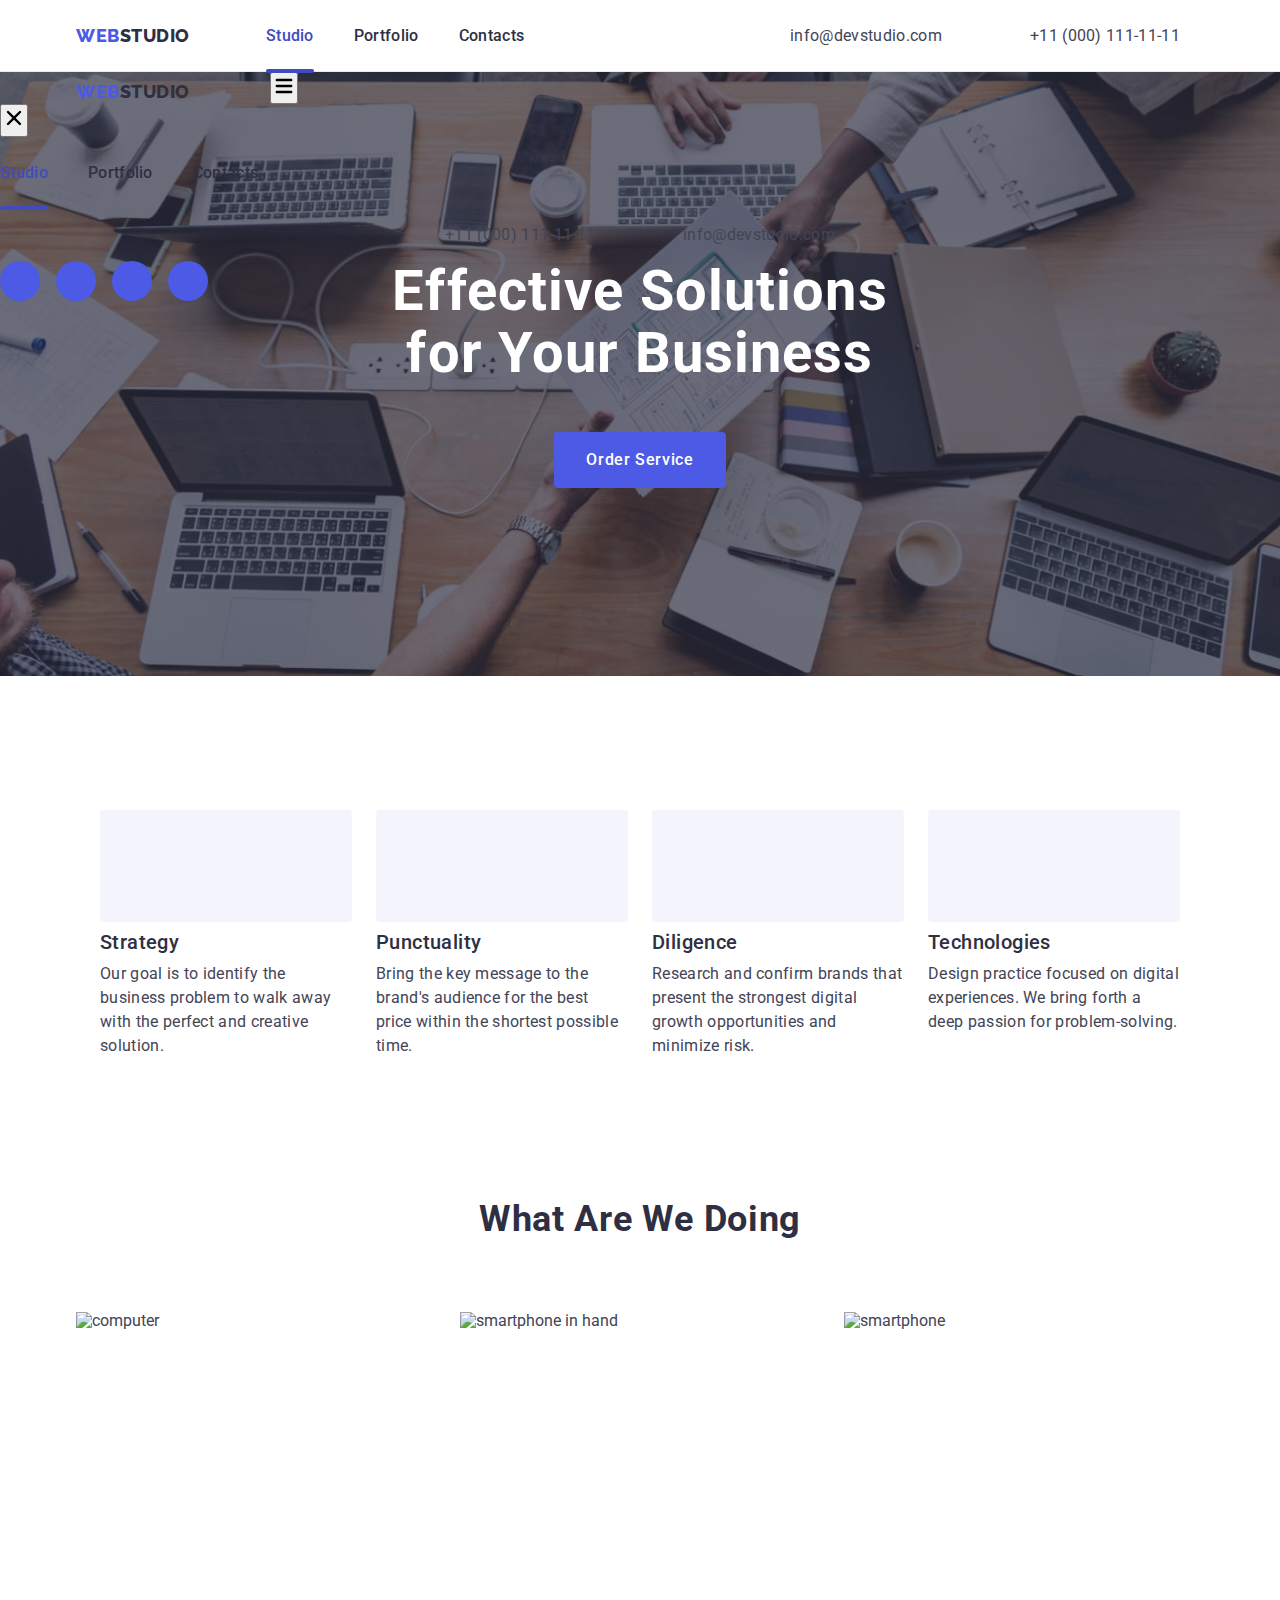
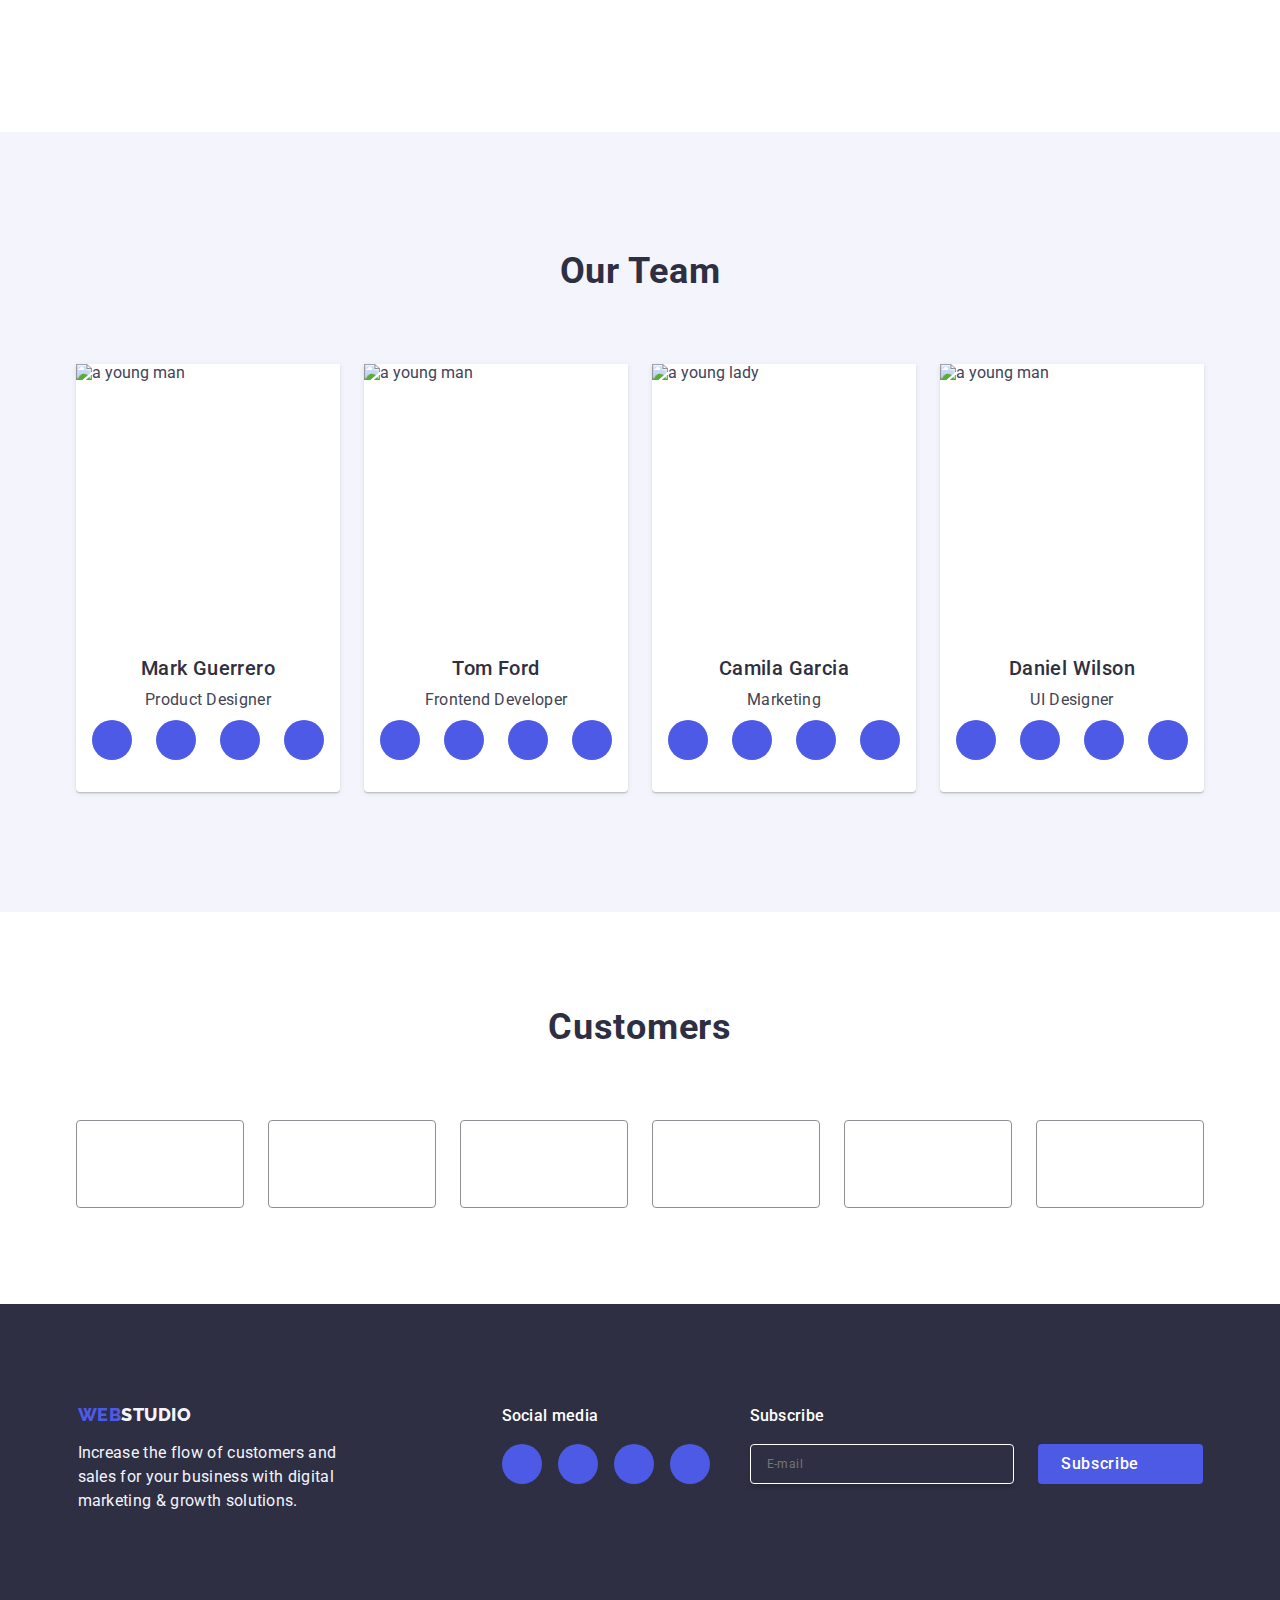
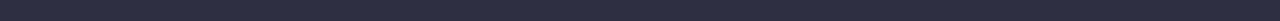
==== commit f7f9d07b: "Update index.html" ====
--- a/index.html
+++ b/index.html
@@ -51,15 +51,15 @@
     </div>
     <nav class="mobile-nav-layout">
       <ul class="menu list">
-        <li><a href="./index.html" class="link-first link goto link-active">Studio</a></li>
-        <li><a href="./portfolio.html" class="link-first link goto">Portfolio</a></li>
-        <li><a href="" class="link-first link goto">Contacts</a></li>
+        <li><a href="./index.html" class="link-first link goto link-active tabs">Studio</a></li>
+        <li><a href="./portfolio.html" class="link-first link goto tabs">Portfolio</a></li>
+        <li><a href="" class="link-first link goto tabs">Contacts</a></li>
       </ul>
     </nav>
     <address class="mobile-nav-address address"> 
       <ul class="address-list list">
-        <li><a href="tel:+110001111111" class="tel second-list link goto">+11 (000) 111-11-11</a></li>
-        <li><a href="mailto:info@devstudio.com" class="second-list link goto">info@devstudio.com</a></li> 
+        <li><a href="tel:+110001111111" class="tel second-list link goto tabs">+11 (000) 111-11-11</a></li>
+        <li><a href="mailto:info@devstudio.com" class="second-list link goto tabs">info@devstudio.com</a></li> 
       </ul>
     </address>
     <ul class="footer-sm-list">
--- a/css/styles.css
+++ b/css/styles.css
@@ -19,9 +19,17 @@
     background-color: var(--color-white);
 }
 
-    @media (min-device-pixel-ratio: 2),
-    (min-resolution: 192dpi),
-    (min-resolution: 2dppx); 
+@media screen and (min-device-pixel-ratio: 2),
+screen and (min-resolution: 192dpi),
+screen and (min-resolution: 2dppx) {
+.first-section {
+  background-image: linear-gradient(
+      rgba(46, 47, 66, 0.7),
+      rgba(46, 47, 66, 0.7)
+    ),
+    url(../images/peopleofficex2.jpg);
+}
+} 
 /* ================================================= MOBILE 👇 ========================================= */
     @media screen and (max-width:767px) {
         .section {
@@ -39,7 +47,7 @@
             display: none;
         }
         .container {
-            max-width: 320px;
+            max-width: 456px;
             padding-left: 16px;
             padding-right: 16px;
             margin-left: auto;
@@ -90,13 +98,14 @@
         .h-first {
             margin:0 auto 48px;
             font-size: 36px;
-            line-height: 1.07;
+            font-weight: 700;
+            line-height: 1.11;
             display: flex;
             justify-content: center;
             text-align: center;
             letter-spacing: 0.02em;
             color: var(--color-white);
-            max-width: 200px; 
+            max-width: 320px; 
         }
         .h-third {
             font-size: 36px;
@@ -164,7 +173,6 @@
             justify-content: center;
             gap: 24px;
             list-style: none;
-            padding: 14px 24px;
         }
         
         .sm-icons {
@@ -198,6 +206,7 @@
             font-weight: 500;
             font-size: 16px;
             color: var(--third-color-text);
+            margin-bottom: 8px;
         }
         
         .app-list {
@@ -447,8 +456,8 @@
             background-color: var(--fifth-color-text);
         }
         .customers-section {
-            padding-top: 120px;
-            padding-bottom: 120px;
+            padding-top: 96px;
+            padding-bottom: 96px;
         }
         .customers-list {
             display: flex;
@@ -517,8 +526,6 @@
             color: var(--fifth-color-text);
             letter-spacing: 0.02em;
             width: 264px;
-            height: 72px;
-        
         }
         .social-media {
             font-weight: 500;
@@ -897,7 +904,7 @@
 
     }
 /* ================================================= TABLET 👇 ========================================= */
-    @media screen and (min-width: 768px) {
+    @media screen and (min-width: 768px) and (max-width: 1157px) {
 
         .section {
             padding: 96px 0; 
@@ -917,6 +924,8 @@
         }
         .container {
             max-width: 768px;
+            padding: 0 15px;
+            margin: 0 auto;
           }
         .navigation {
             display: flex;
@@ -962,14 +971,14 @@
 
         .h-first {
             margin:0 auto 48px;
-            font-size: 36px;
-            line-height: 1.07;
+            font-size: 56px;
+            line-height: 1.11;
             display: flex;
             justify-content: center;
             text-align: center;
             letter-spacing: 0.02em;
             color: var(--color-white);
-            max-width: 200px; 
+            max-width: 496px; 
         }
         .h-third {
             font-size: 36px;
@@ -997,7 +1006,7 @@
             box-shadow: 0px 1px 6px rgba(46, 47, 66, 0.08), 0px 1px 1px rgba(46, 47, 66, 0.16), 0px 2px 1px rgba(46, 47, 66, 0.08);
         }
         .last-list {
-            gap: 72px;
+            gap: 64px 24px;
             display: flex;
             flex-wrap: wrap;
             justify-content: center;
@@ -1069,6 +1078,7 @@
             font-weight: 500;
             font-size: 16px;
             color: var(--third-color-text);
+            margin-bottom: 8px;
         }
         
         .app-list {
@@ -1247,10 +1257,7 @@
         .first-section {
             background-color: var(--fourth-color-text);
             padding: 72px 0;
-             @media (min-device-pixel-ratio: 2),
-             (min-resolution: 192dpi),
-              (min-resolution: 2dppx)
-            background-image: linear-gradient(rgba(46, 47, 66, 0.7), rgba(46, 47, 66, 0.7)), url(../images/peopleoffice.jpg);
+            background-image: linear-gradient(rgba(46, 47, 66, 0.7), rgba(46, 47, 66, 0.7)), url(../images/peopleofficex2.jpg);
             width: 100%;
             max-width: 100%;
             background-repeat: no-repeat; 
@@ -1261,11 +1268,11 @@
         }
         .second-list {
             display: flex;
-            flex-direction: column;
+            flex-wrap: wrap;
             color: var(--third-color-text);
             line-height: 1.5; 
             letter-spacing: 0.02em;
-            gap: 72px;
+            gap: 72px 24px;
             transition: color 250ms cubic-bezier(0.4, 0, 0.2, 1); 
         }
         .second-list:hover, .second-list:focus {
@@ -1294,7 +1301,7 @@
         }
         .points {
             margin-bottom: 8px; 
-            text-align: center;
+            text-align: left;
             font-size: 36px;
             font-weight: 700;
             
@@ -1313,7 +1320,7 @@
           visibility: hidden;
         }
         .about-us {
-          flex-basis: calc((100% - 72px) / 2);
+          width: 356px;
         }
         .third-section {
             display: none;
@@ -1323,13 +1330,13 @@
             background-color: var(--fifth-color-text);
         }
         .customers-section {
-            padding-top: 120px;
-            padding-bottom: 120px;
+            padding-top: 96px;
+            padding-bottom: 96px;
         }
         .customers-list {
             display: flex;
-            justify-content: space-evenly;
             flex-wrap: wrap;
+            justify-content: center;
             gap: 72px 24px;
             list-style: none;
         }
@@ -1364,8 +1371,7 @@
             align-items: baseline;
             flex-wrap: wrap;
             gap: 72px;
-            justify-content: left;
-            padding: 24px 72px;
+            max-width: 530px;
         }
         
         .highlight-two {
@@ -1394,8 +1400,6 @@
             color: var(--fifth-color-text);
             letter-spacing: 0.02em;
             width: 264px;
-            height: 72px;
-        
         }
         .social-media {
             font-weight: 500;
@@ -1839,7 +1843,8 @@
         .h-first {
             margin:0 auto 48px;
             font-size: 56px;
-            line-height: 1.07;
+            font-weight: 700;
+            line-height: 1.11;
             display: flex;
             justify-content: center;
             text-align: center;
@@ -1939,6 +1944,7 @@
             font-size: 16px;
             color: var(--third-color-text);
             font-weight: 400;
+            margin-bottom: 8px;
         }
         
         .app-list {
@@ -2178,8 +2184,8 @@
             background-color: var(--fifth-color-text);
         }
         .customers-section {
-            padding-top: 120px;
-            padding-bottom: 120px;
+            padding-top: 96px;
+            padding-bottom: 96px;
         }
         .customers-list {
             display: flex;
@@ -2245,9 +2251,7 @@
             line-height: 1.5;
             color: var(--fifth-color-text);
             letter-spacing: 0.02em;
-            width: 264px;
-            height: 72px;
-        
+            width: 264px;        
         }
         .social-media {
             font-weight: 500;
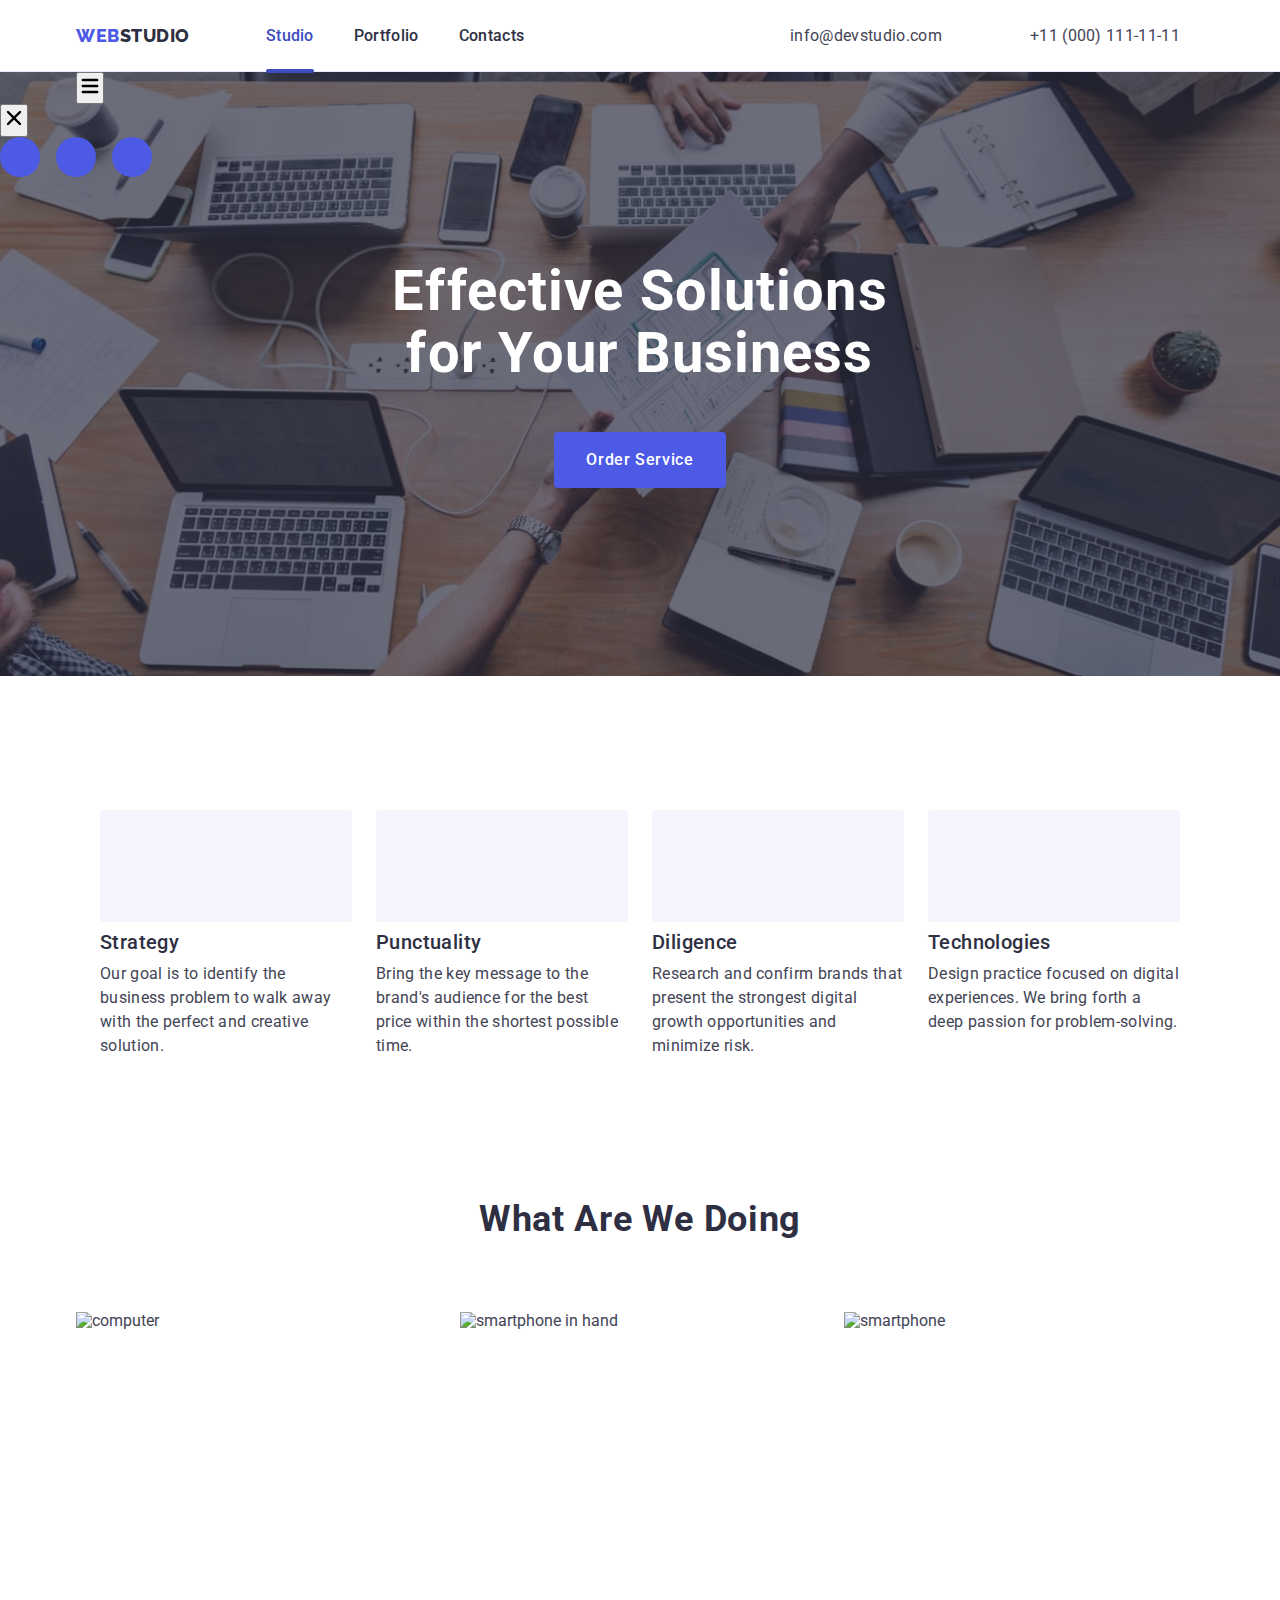
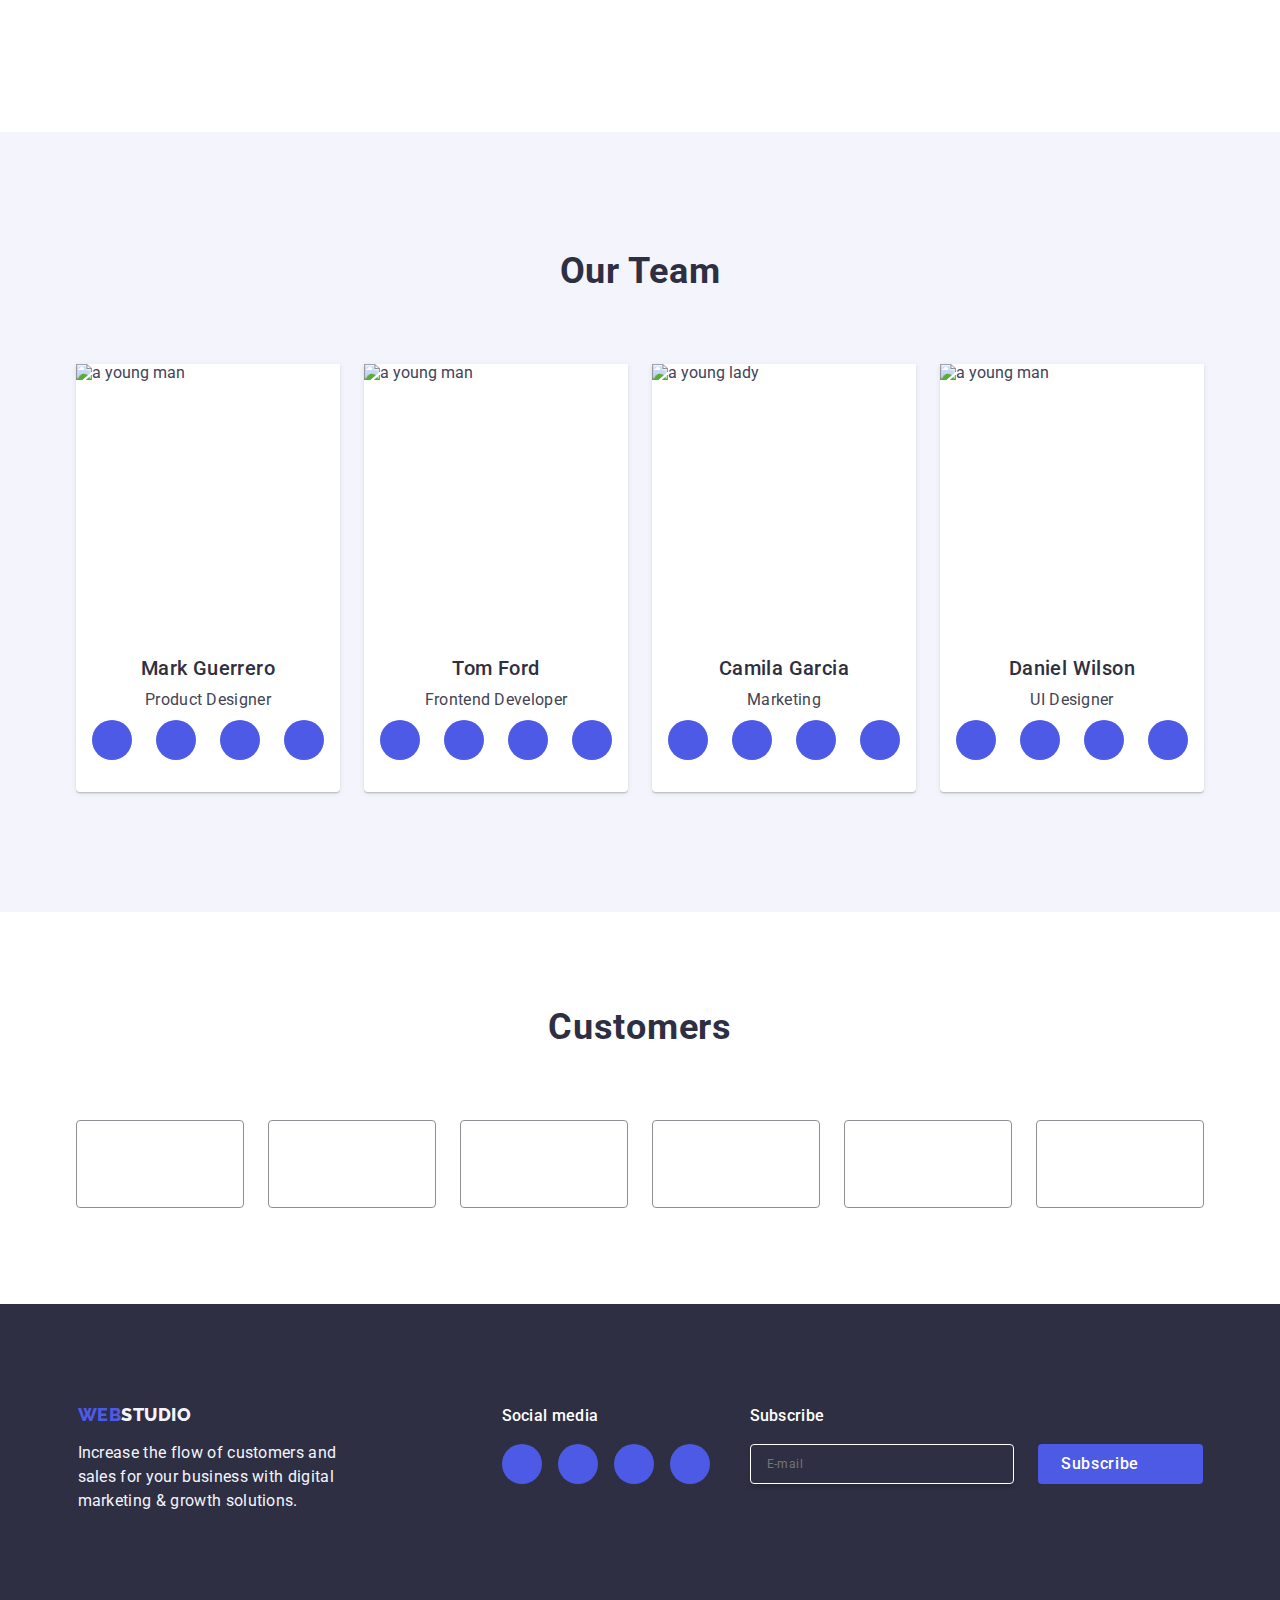
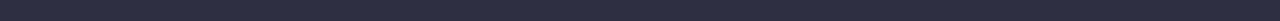
==== commit d9165a79: "Update index.html" ====
--- a/index.html
+++ b/index.html
@@ -30,7 +30,7 @@
     </address>
   </div>
     <div class="mobile-menu-layout container">
-      <a href="./index.html" class="logo link">Web<span class="span span-header goto">Studio</span></a>
+      <a href="./index.html" class="logo link tabs">Web<span class="span span-header goto">Studio</span></a>
       <button class="menu-toggle js-open-menu" aria-expanded="false" aria-controls="mobile-menu">
         <svg width="24" height="24" fill="currentColor" viewBox="0 0 20 20" xmlns="http://www.w3.org/2000/svg">
           <path fill-rule="evenodd"
@@ -63,7 +63,7 @@
       </ul>
     </address>
     <ul class="footer-sm-list">
-      <li class="li-sm">
+      <li class="li-sm tabs">
         <a href="" class="sm-link goto">
   <svg class="footer-sm-icon" width="24" height="24">
     <use href="./images/icons.svg#icon-instagram"></use>
--- a/css/styles.css
+++ b/css/styles.css
@@ -2535,5 +2535,8 @@
         .div-label:focus-within {
              fill: var(--second-color-text);
              }
+             .tabs {
+            display: none;
+             }
     }
    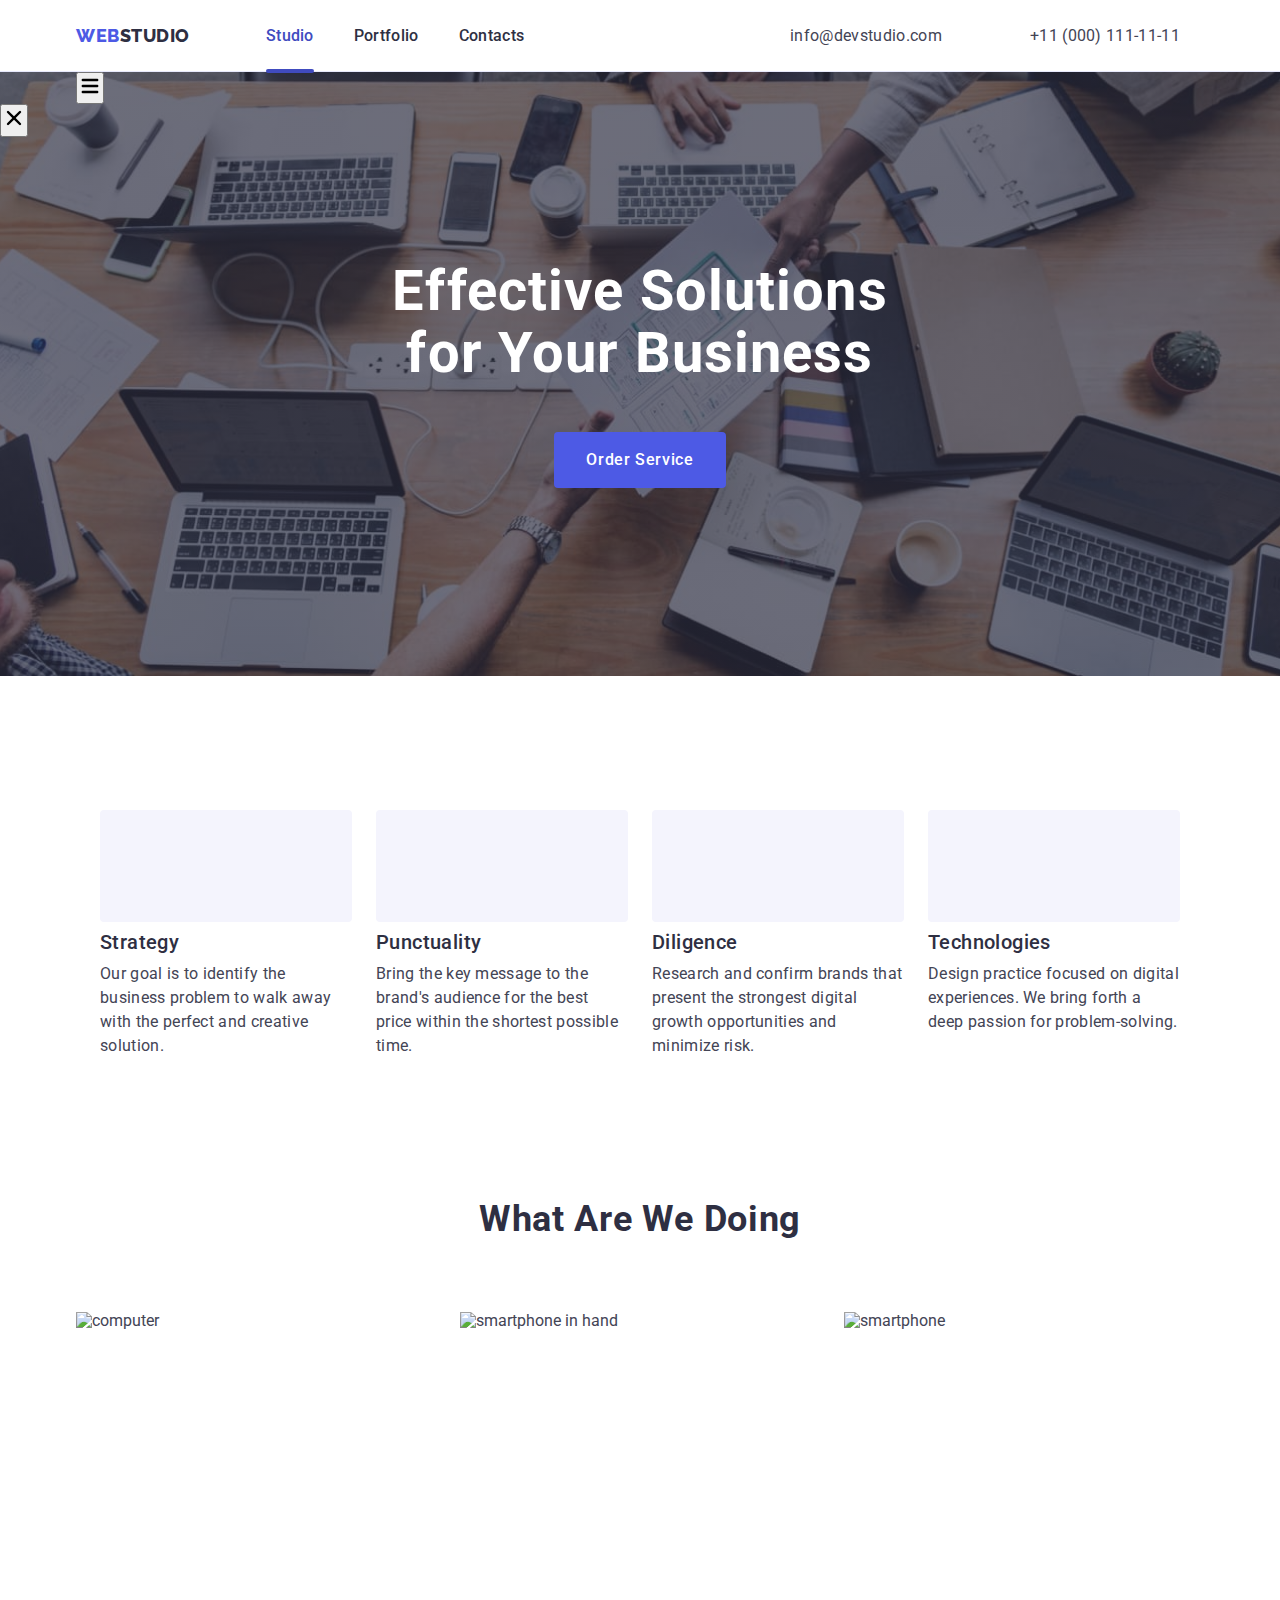
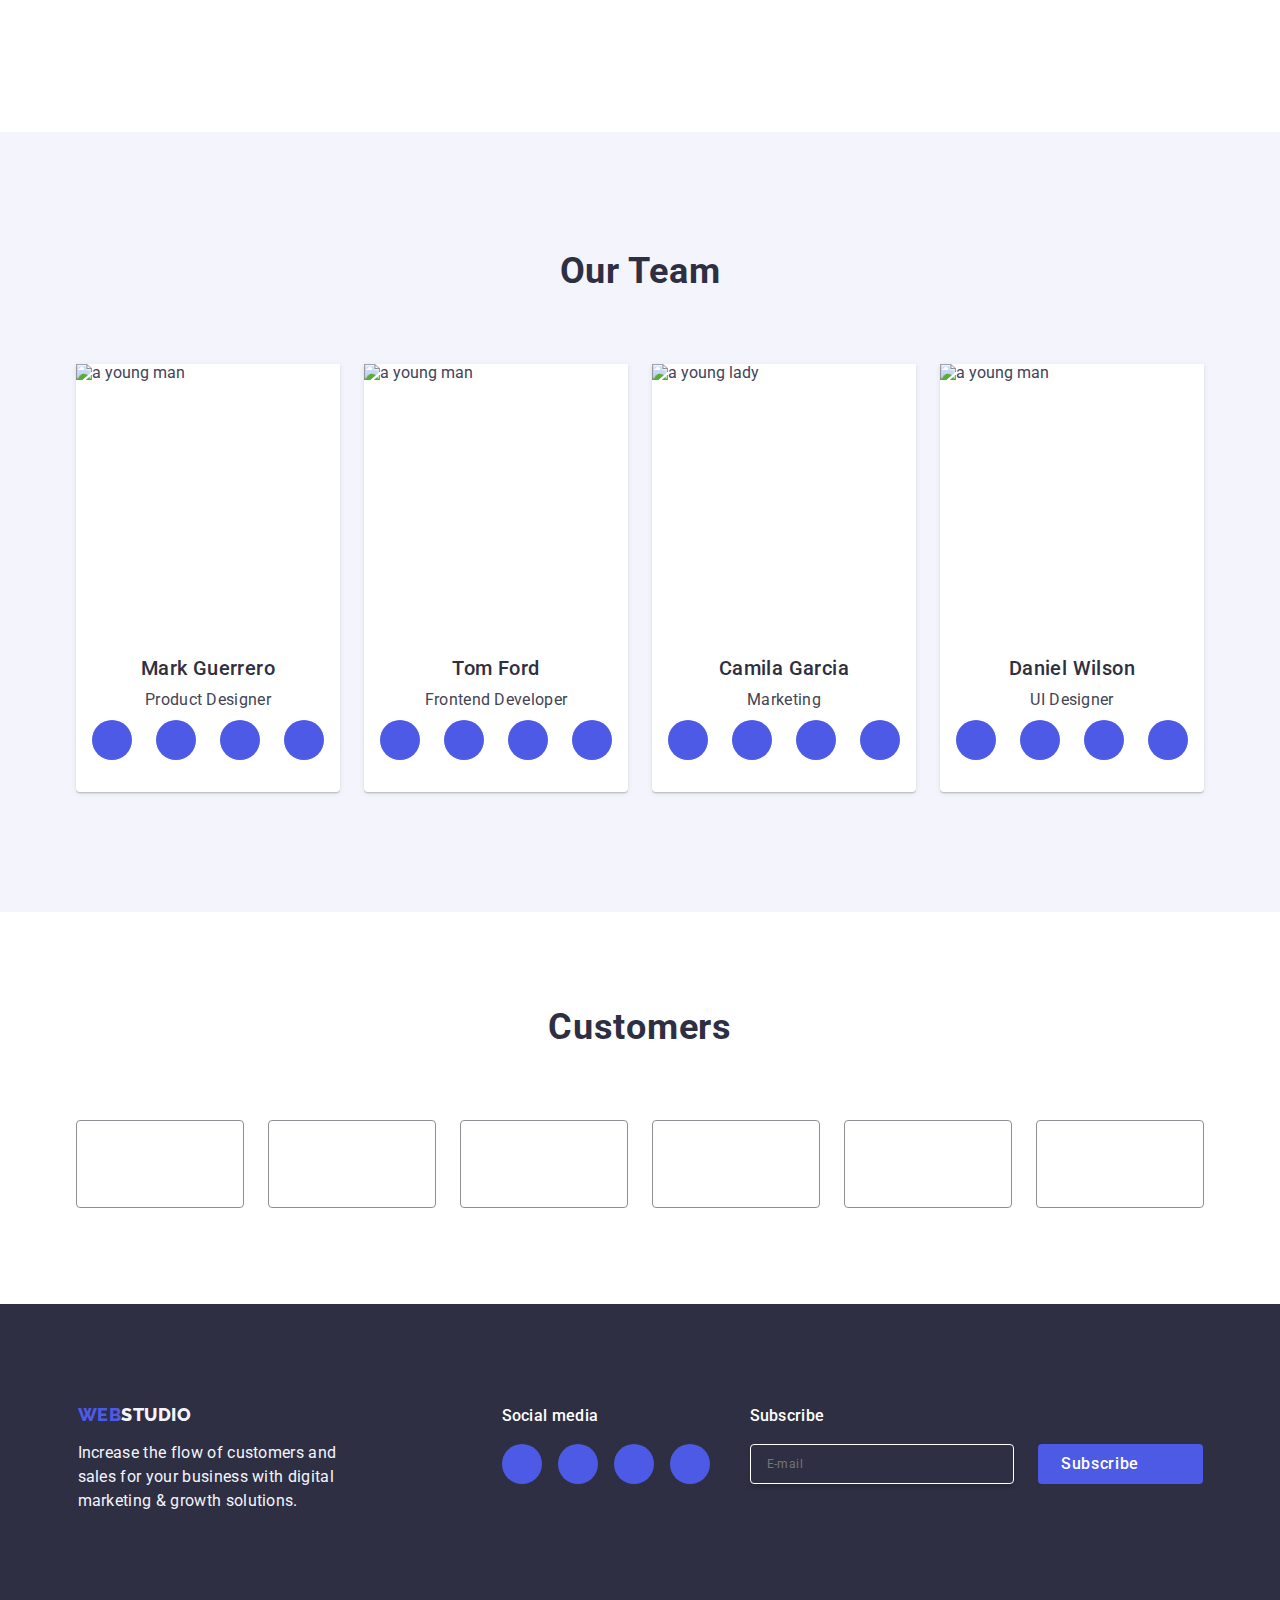
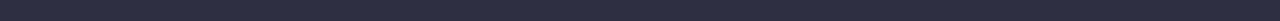
==== commit 98e3c735: "Update index.html" ====
--- a/index.html
+++ b/index.html
@@ -70,21 +70,21 @@
   </svg>
         </a>
       </li>
-      <li class="li-sm">
+      <li class="li-sm tabs">
         <a href="" class="sm-link goto">
           <svg class="footer-sm-icon" width="24" height="24">
             <use href="./images/icons.svg#icon-twitter"></use>
           </svg>
                 </a>
       </li>
-      <li class="li-sm">
+      <li class="li-sm tabs">
         <a href="" class="sm-link goto">
           <svg class="footer-sm-icon" width="24" height="24">
             <use href="./images/icons.svg#icon-facebook"></use>
           </svg>
                 </a>
       </li>
-      <li class="li-sm">
+      <li class="li-sm tabs">
         <a href="" class="sm-link goto">
           <svg class="footer-sm-icon" width="24" height="24">
             <use href="./images/icons.svg#icon-linkedin"></use>
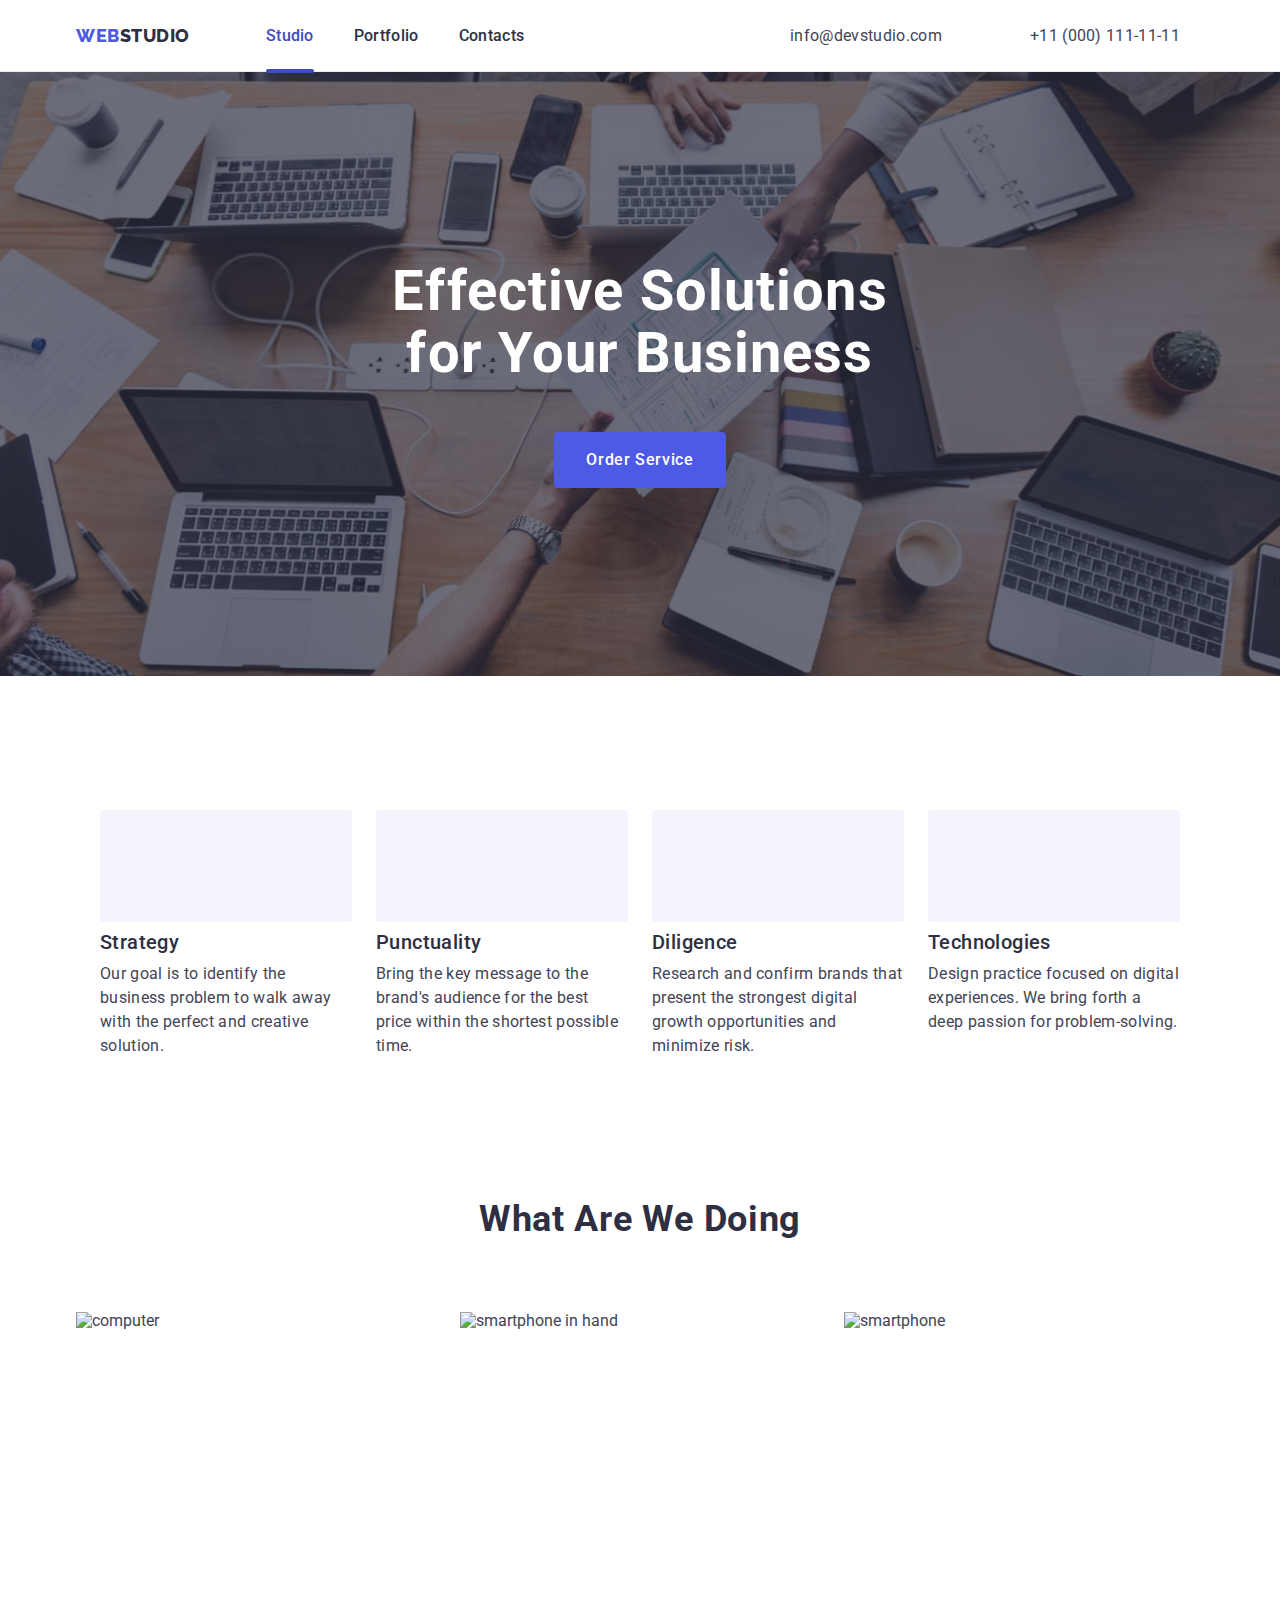
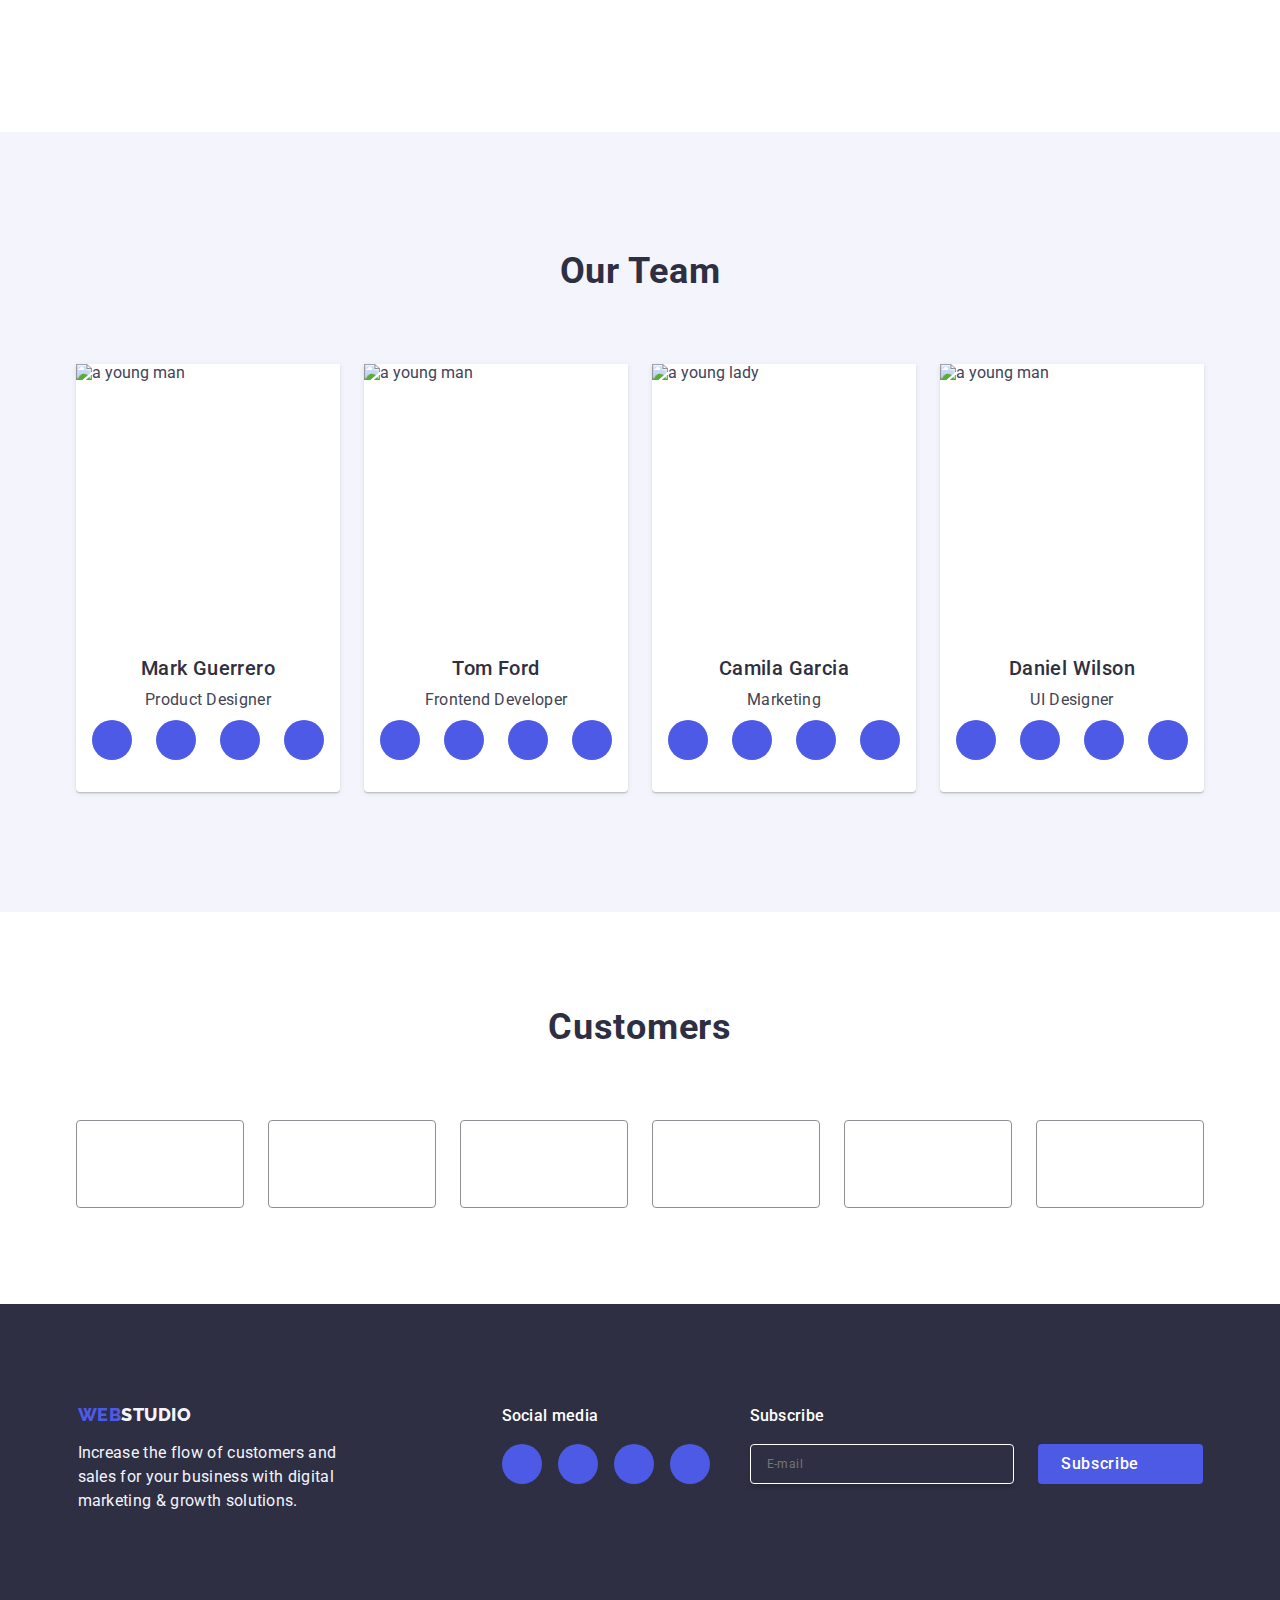
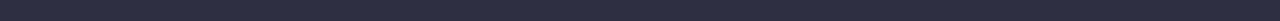
==== commit cbe5f056: "Update index.html" ====
--- a/index.html
+++ b/index.html
@@ -31,7 +31,7 @@
   </div>
     <div class="mobile-menu-layout container">
       <a href="./index.html" class="logo link tabs">Web<span class="span span-header goto">Studio</span></a>
-      <button class="menu-toggle js-open-menu" aria-expanded="false" aria-controls="mobile-menu">
+      <button class="menu-toggle js-open-menu tabs" aria-expanded="false" aria-controls="mobile-menu">
         <svg width="24" height="24" fill="currentColor" viewBox="0 0 20 20" xmlns="http://www.w3.org/2000/svg">
           <path fill-rule="evenodd"
             d="M3 5a1 1 0 011-1h12a1 1 0 110 2H4a1 1 0 01-1-1zM3 10a1 1 0 011-1h12a1 1 0 110 2H4a1 1 0 01-1-1zM3 15a1 1 0 011-1h12a1 1 0 110 2H4a1 1 0 01-1-1z"
@@ -41,7 +41,7 @@
   </div>
   <div class="js-menu-container">
     <div class="mobile-menu-close">
-      <button class="menu-toggle js-close-menu">
+      <button class="menu-toggle js-close-menu tabs">
         <svg fill="currentColor" viewBox="0 0 20 20" xmlns="http://www.w3.org/2000/svg" width="24" height="24">
           <path fill-rule="evenodd"
             d="M4.293 4.293a1 1 0 011.414 0L10 8.586l4.293-4.293a1 1 0 111.414 1.414L11.414 10l4.293 4.293a1 1 0 01-1.414 1.414L10 11.414l-4.293 4.293a1 1 0 01-1.414-1.414L8.586 10 4.293 5.707a1 1 0 010-1.414z"
